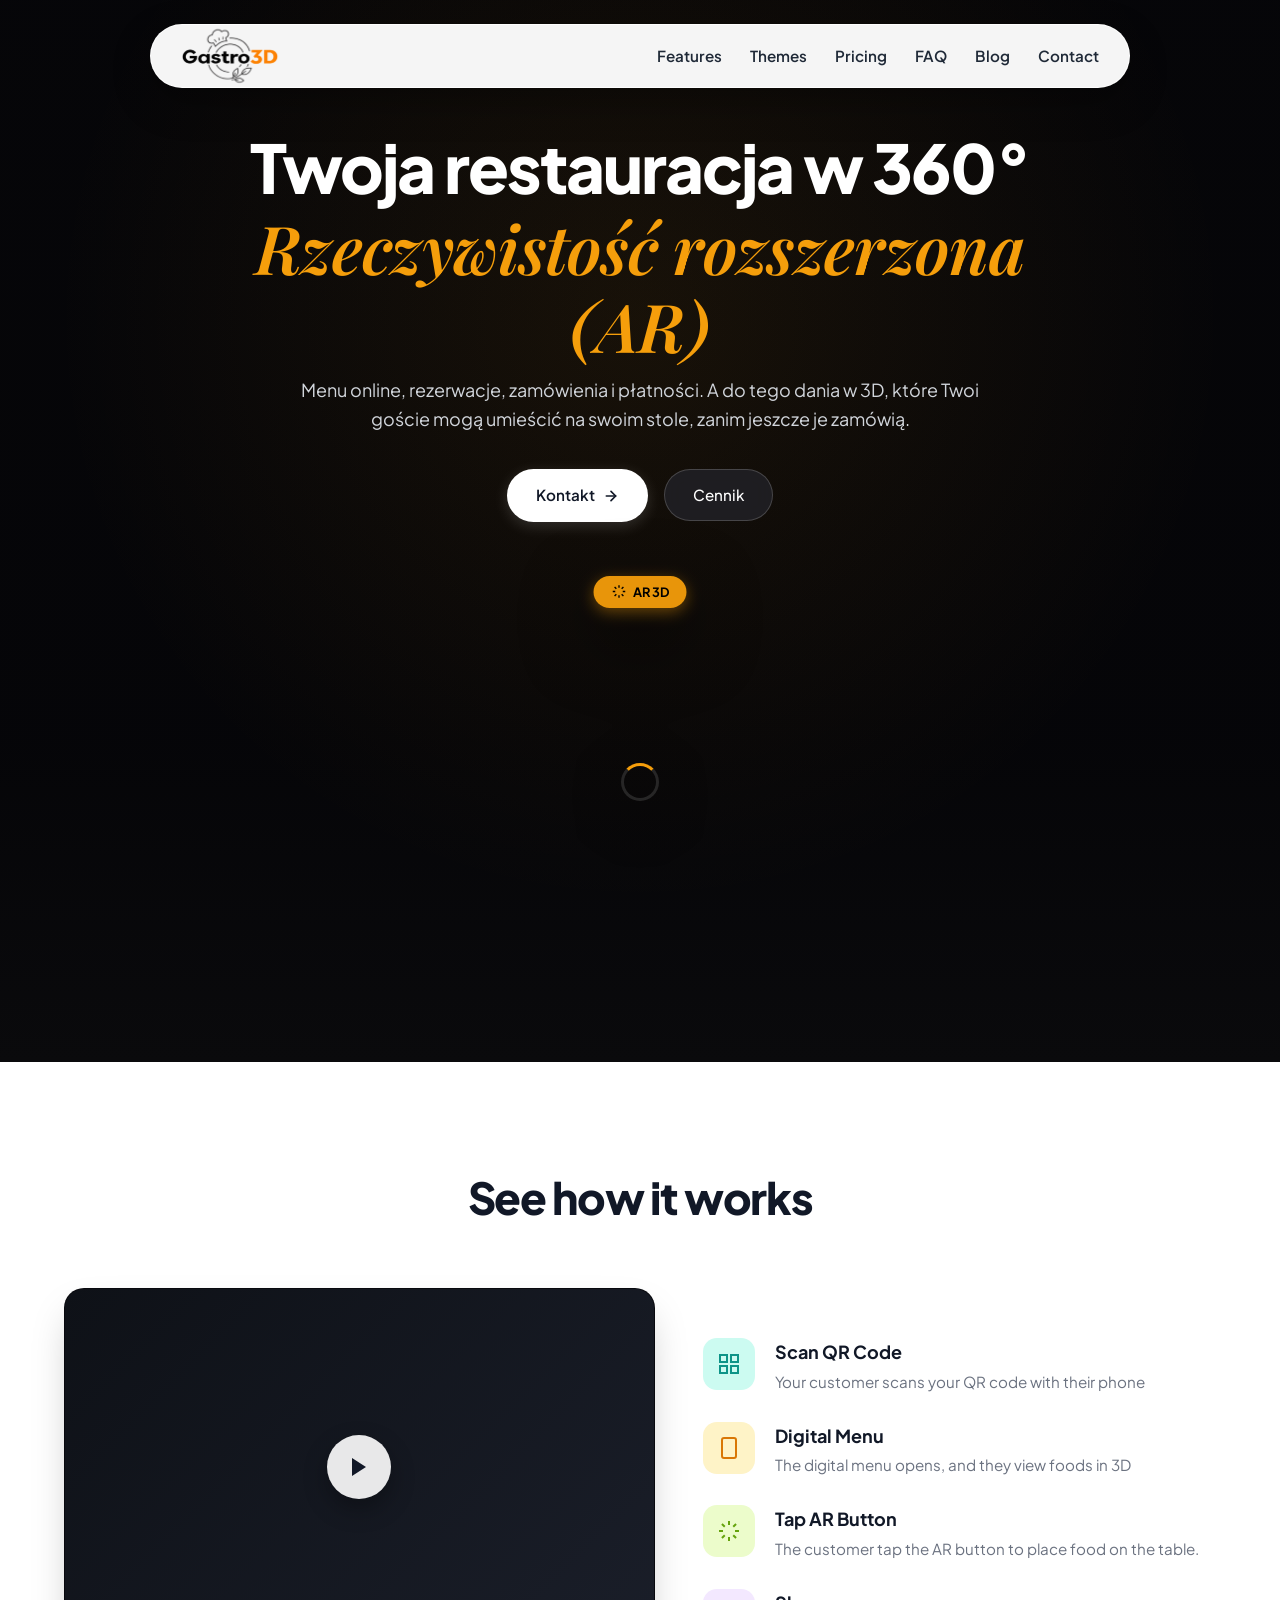
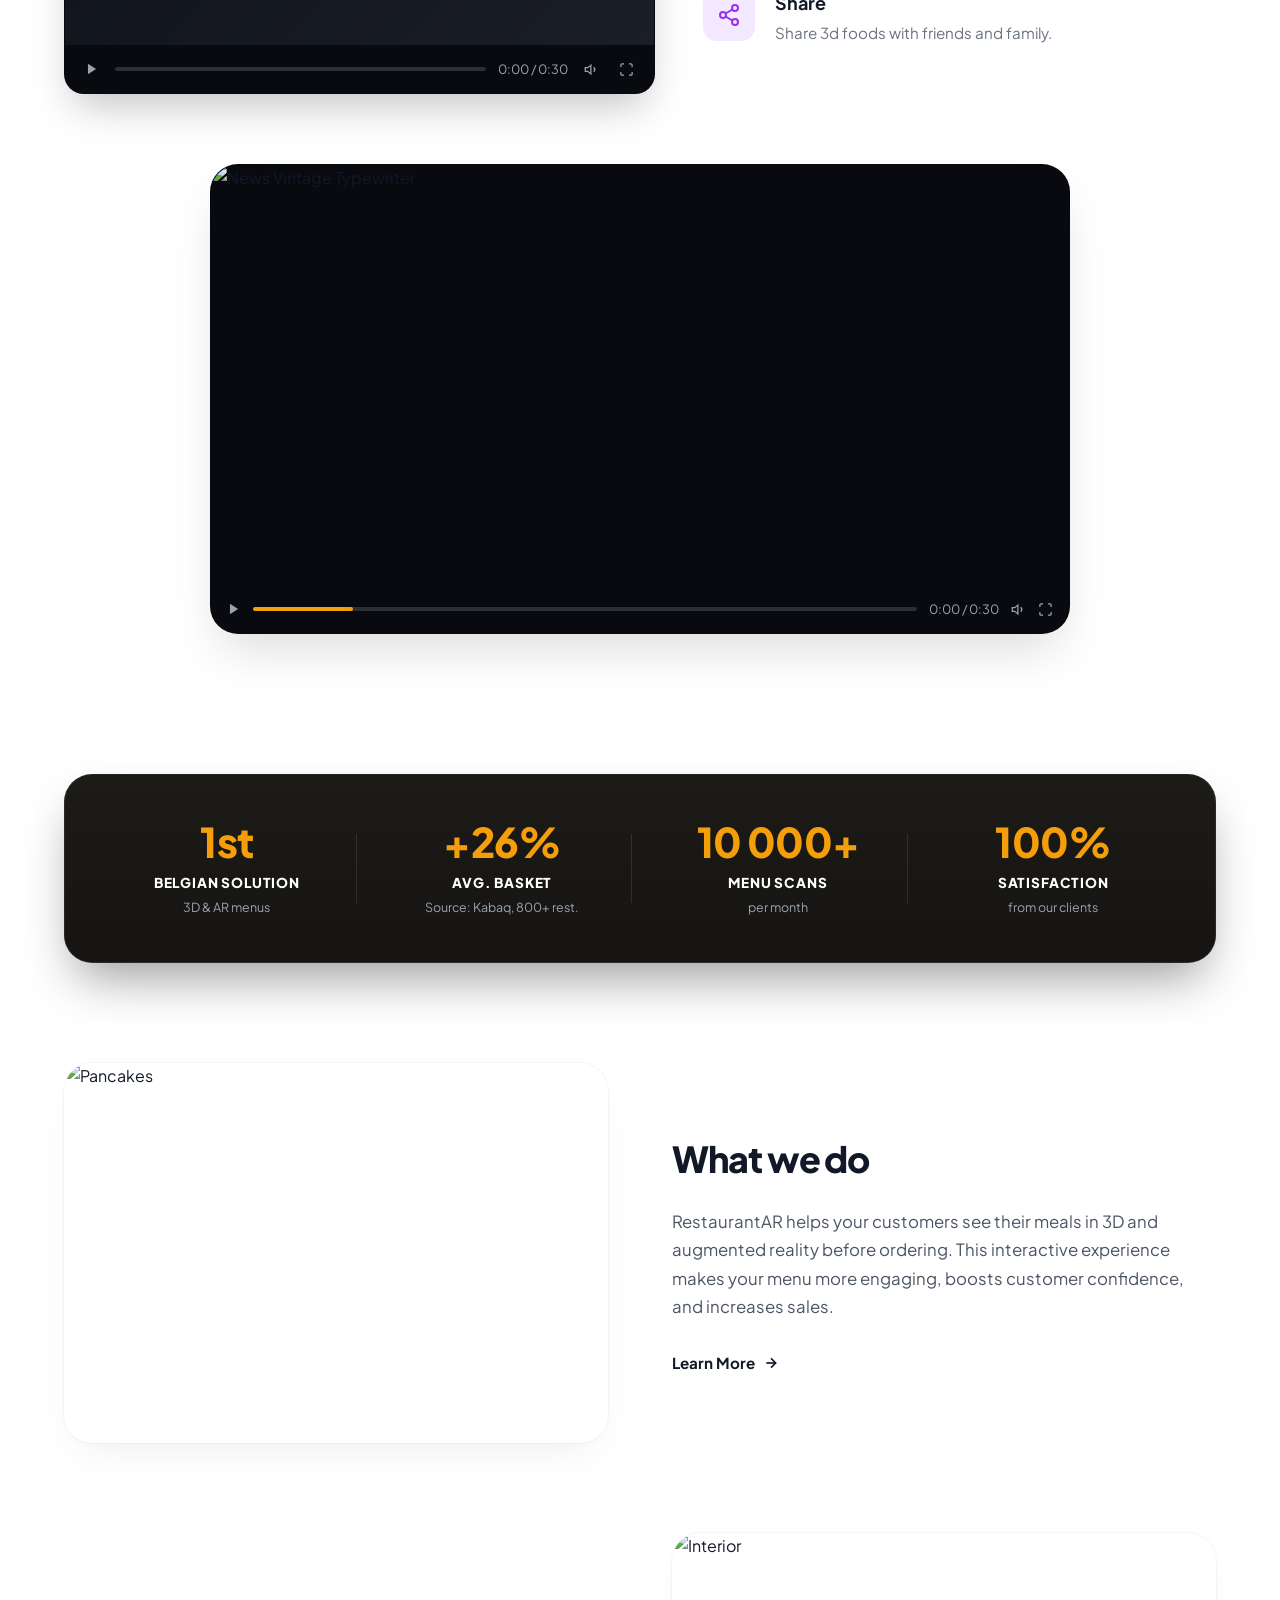
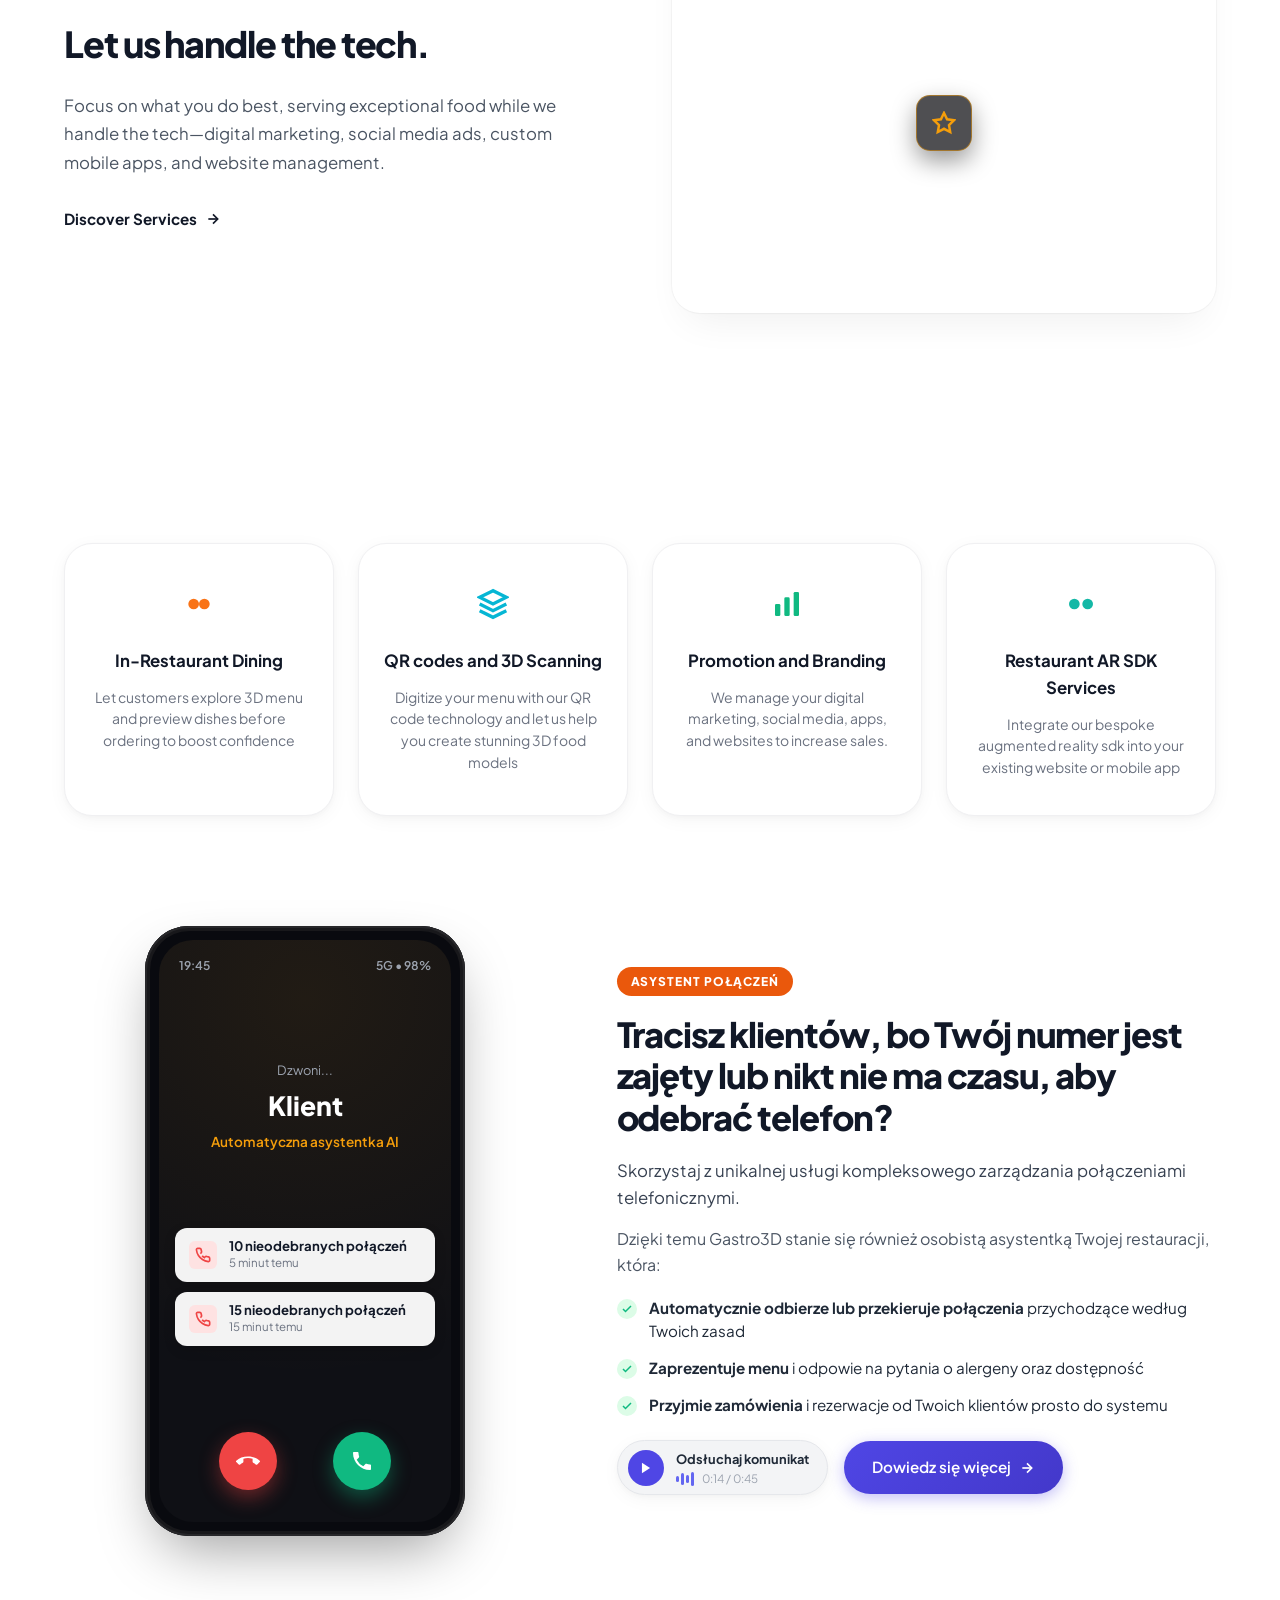
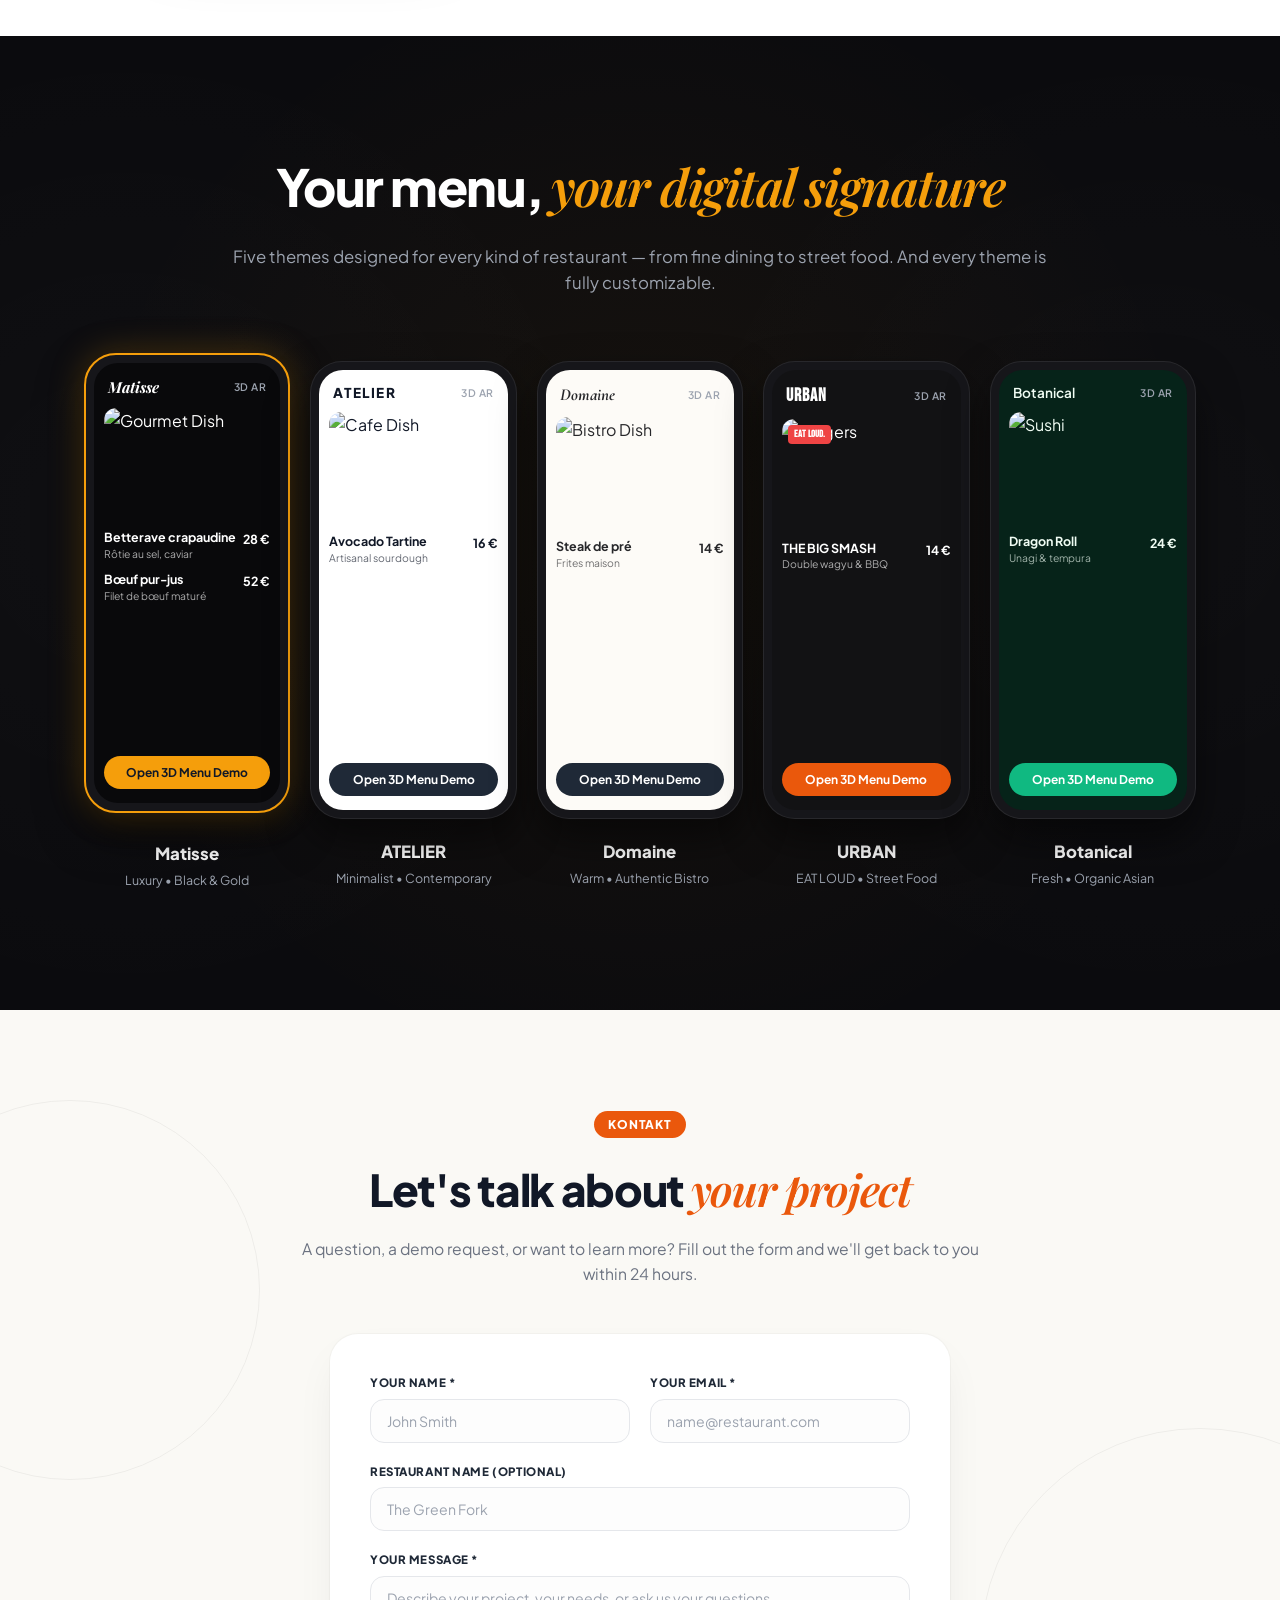
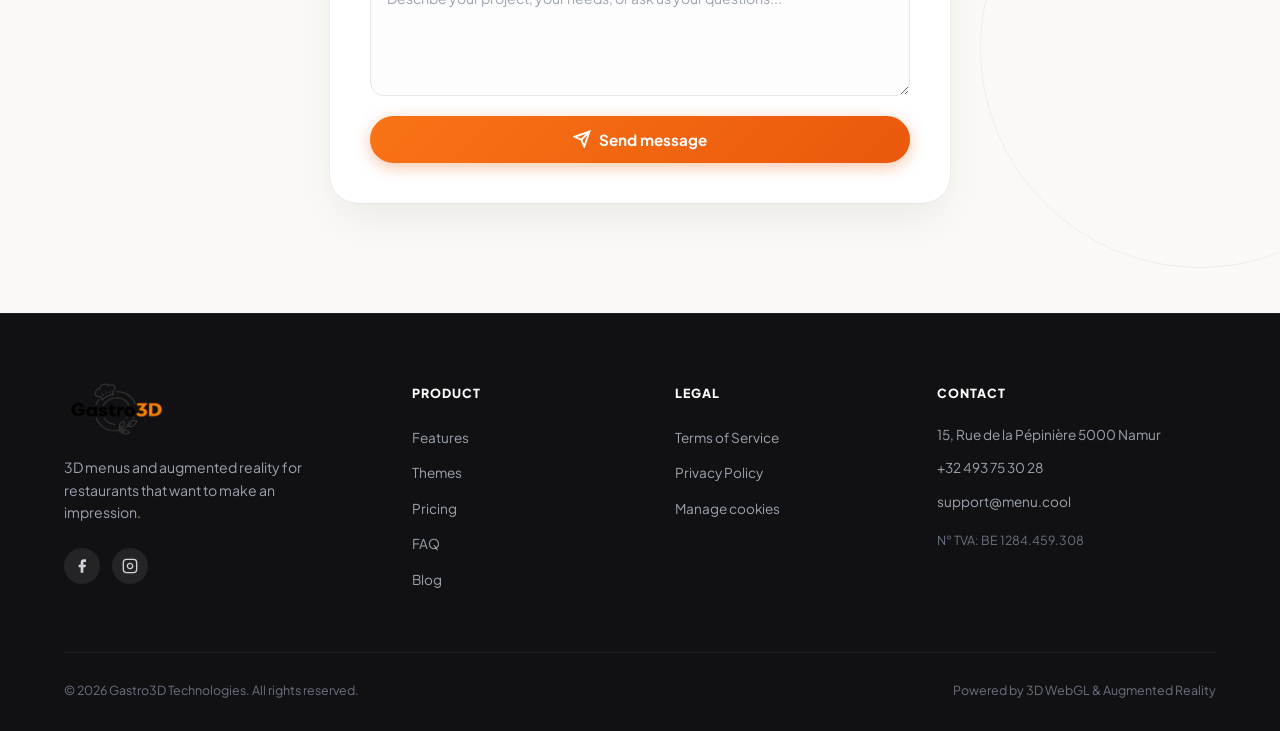
==== index.html @ 79fa85d3 "Update index.html" ====
<!DOCTYPE html>
<html lang="en">
<head>
  <meta charset="UTF-8" />
  <meta name="viewport" content="width=device-width, initial-scale=1.0" />
  <title>Menu3D — Twoja restauracja w 360° Rzeczywistość rozszerzona (AR)</title>
  <meta name="description" content="Online menu, reservations, orders and payments in 3D & Augmented reality for modern restaurants." />
  
  <!-- Google Fonts -->
  <link rel="preconnect" href="https://fonts.googleapis.com">
  <link rel="preconnect" href="https://fonts.gstatic.com" crossorigin>
  <link href="https://fonts.googleapis.com/css2?family=Plus+Jakarta+Sans:ital,wght@0,300;0,400;0,500;0,600;0,700;0,800;1,400;1,600&family=Playfair+Display:ital,wght@0,600;0,700;1,500;1,600;1,700&family=Bebas+Neue&family=Cormorant+Garamond:ital,wght@0,600;1,500;1,600&display=swap" rel="stylesheet">

  <!-- Google Model-Viewer for 3D .GLB & Augmented Reality -->
  <script type="module" src="https://ajax.googleapis.com/ajax/libs/model-viewer/4.0.0/model-viewer.min.js"></script>

  <style>
    /* ==========================================================================
       RESET & BASE STYLES
       ========================================================================== */
    *, *::before, *::after {
      box-sizing: border-box;
      margin: 0;
      padding: 0;
    }

    :root {
      --bg-dark: #0a0a0c;
      --bg-dark-card: #151518;
      --bg-dark-card-hover: #1e1e24;
      --accent-orange: #f59e0b;
      --accent-orange-bright: #ff9800;
      --accent-orange-dark: #d97706;
      --accent-gold: #eab308;
      --text-white: #ffffff;
      --text-muted: #9ca3af;
      --text-dark: #111827;
      --text-body: #4b5563;
      --font-main: 'Plus Jakarta Sans', -apple-system, BlinkMacSystemFont, 'Segoe UI', Roboto, sans-serif;
      --font-serif: 'Playfair Display', Georgia, serif;
      --radius-sm: 8px;
      --radius-md: 14px;
      --radius-lg: 20px;
      --radius-xl: 28px;
      --radius-pill: 9999px;
      --shadow-subtle: 0 4px 20px -2px rgba(0, 0, 0, 0.05), 0 2px 6px -1px rgba(0, 0, 0, 0.03);
      --shadow-card: 0 20px 40px -15px rgba(0, 0, 0, 0.07), 0 0 1px 1px rgba(0, 0, 0, 0.04);
      --shadow-gold: 0 0 35px -5px rgba(234, 179, 8, 0.35);
    }

    html {
      scroll-behavior: smooth;
      font-size: 16px;
      background-color: #ffffff;
    }

    body {
      font-family: var(--font-main);
      color: var(--text-dark);
      line-height: 1.6;
      overflow-x: hidden;
      -webkit-font-smoothing: antialiased;
      -moz-osx-font-smoothing: grayscale;
    }

    img, video {
      max-width: 100%;
      height: auto;
      display: block;
    }

    a {
      text-decoration: none;
      color: inherit;
      transition: all 0.2s ease;
    }

    button, input, textarea {
      font-family: inherit;
    }

    .container {
      width: 100%;
      max-width: 1200px;
      margin-left: auto;
      margin-right: auto;
      padding-left: 24px;
      padding-right: 24px;
    }

    /* ==========================================================================
       SECTION 1: HERO & NAVIGATION
       ========================================================================== */
    .hero-wrapper {
      position: relative;
      min-height: 100vh;
      background-color: #070709;
      background-image: 
        radial-gradient(circle at 50% 30%, rgba(245, 158, 11, 0.08) 0%, transparent 60%),
        linear-gradient(to bottom, rgba(5, 5, 8, 0.65) 0%, rgba(5, 5, 8, 0.85) 70%, #0a0a0c 100%),
        url('https://images.unsplash.com/photo-1517248135467-4c7edcad34c4?auto=format&fit=crop&w=2000&q=80');
      background-size: cover;
      background-position: center center;
      background-repeat: no-repeat;
      display: flex;
      flex-direction: column;
      align-items: center;
      padding-top: 24px;
      padding-bottom: 60px;
      overflow: hidden;
    }

    /* Floating Navbar Pill */
    .header-nav {
      position: relative;
      z-index: 50;
      width: 92%;
      max-width: 980px;
      min-height: 60px;
      background: rgba(255, 255, 255, 0.96);
      backdrop-filter: blur(16px);
      -webkit-backdrop-filter: blur(16px);
      border: 1px solid rgba(255, 255, 255, 0.95);
      border-radius: var(--radius-pill);
      padding: 6px 30px 6px 24px;
      display: flex;
      align-items: center;
      justify-content: space-between;
      box-shadow: 0 14px 38px rgba(0, 0, 0, 0.3), 0 2px 8px rgba(0, 0, 0, 0.08);
    }

    .brand-logo {
      display: flex;
      align-items: center;
      text-decoration: none;
    }

    /* IDEALNIE DOPASOWANE LOGO GASTRO3D */
    .brand-logo-img {
      height: 50px;
      width: auto;
      max-width: 210px;
      object-fit: contain;
      display: block;
      transform: scale(1.1);
      transform-origin: center left;
    }

    .nav-links {
      display: flex;
      align-items: center;
      gap: 28px;
      list-style: none;
    }

    .nav-links a {
      color: #1f2937;
      font-size: 0.95rem;
      font-weight: 600;
      transition: all 0.2s ease;
    }

    .nav-links a:hover {
      color: #ea580c;
    }

    /* Przycisk Hamburger na telefon */
    .mobile-menu-btn {
      display: none;
      background: none;
      border: none;
      color: #111827;
      cursor: pointer;
      padding: 6px;
      border-radius: 8px;
    }

    /* Rozwijane menu mobilne */
    .mobile-dropdown-menu {
      display: none;
      position: absolute;
      top: 90px;
      left: 50%;
      transform: translateX(-50%);
      width: 92%;
      max-width: 420px;
      background: rgba(255, 255, 255, 0.98);
      backdrop-filter: blur(20px);
      border-radius: var(--radius-xl);
      padding: 16px;
      box-shadow: 0 20px 45px rgba(0, 0, 0, 0.35);
      border: 1px solid rgba(0, 0, 0, 0.06);
      z-index: 100;
      flex-direction: column;
      gap: 6px;
    }

    .mobile-dropdown-menu.open {
      display: flex;
    }

    .mobile-dropdown-menu a {
      padding: 12px 18px;
      font-size: 1rem;
      font-weight: 700;
      color: #1f2937;
      border-radius: var(--radius-md);
      transition: all 0.2s;
    }

    .mobile-dropdown-menu a:hover {
      background: #fef3c7;
      color: #d97706;
    }

    /* ZAWSZE WIDOCZNY POZIOMY PASEK ZAKŁADEK NA TELEFONIE */
    .mobile-nav-chips {
      display: none;
      width: 94%;
      max-width: 980px;
      margin-top: 10px;
      overflow-x: auto;
      white-space: nowrap;
      gap: 8px;
      padding: 4px 6px;
      scrollbar-width: none;
      -webkit-overflow-scrolling: touch;
      z-index: 45;
    }

    .mobile-nav-chips::-webkit-scrollbar {
      display: none;
    }

    .mobile-nav-chip {
      display: inline-block;
      background: rgba(255, 255, 255, 0.94);
      color: #1f2937;
      font-size: 0.82rem;
      font-weight: 700;
      padding: 7px 16px;
      border-radius: var(--radius-pill);
      border: 1px solid rgba(255, 255, 255, 0.8);
      box-shadow: 0 4px 12px rgba(0, 0, 0, 0.18);
      text-decoration: none;
      backdrop-filter: blur(10px);
      transition: all 0.2s ease;
    }

    .mobile-nav-chip:active, .mobile-nav-chip:hover {
      background: #f59e0b;
      color: #000000;
    }

    /* Hero Content */
    .hero-content {
      position: relative;
      z-index: 10;
      text-align: center;
      max-width: 860px;
      margin-top: 40px;
      padding: 0 20px;
    }

    .hero-title {
      font-size: clamp(2.3rem, 5.5vw, 4.2rem);
      font-weight: 800;
      color: #ffffff;
      line-height: 1.15;
      letter-spacing: -0.03em;
      margin-bottom: 12px;
    }

    .hero-title .serif-highlight {
      display: block;
      font-family: var(--font-serif);
      font-style: italic;
      font-weight: 600;
      color: #f59e0b;
      letter-spacing: -0.01em;
      margin-top: 4px;
    }

    .hero-description {
      font-size: clamp(1rem, 1.8vw, 1.125rem);
      color: #d1d5db;
      max-width: 680px;
      margin: 0 auto 36px auto;
      line-height: 1.6;
      font-weight: 400;
    }

    .hero-buttons {
      display: flex;
      align-items: center;
      justify-content: center;
      gap: 16px;
      flex-wrap: wrap;
      margin-bottom: 40px;
    }

    .btn-pill-light {
      background: #ffffff;
      color: #111827;
      font-weight: 600;
      font-size: 0.95rem;
      padding: 13px 28px;
      border-radius: var(--radius-pill);
      display: inline-flex;
      align-items: center;
      gap: 8px;
      box-shadow: 0 4px 15px rgba(255, 255, 255, 0.15);
      border: 1px solid transparent;
      transition: all 0.25s ease;
      cursor: pointer;
    }

    .btn-pill-light:hover {
      transform: translateY(-2px);
      box-shadow: 0 8px 25px rgba(255, 255, 255, 0.25);
      background: #f9fafb;
    }

    .btn-pill-dark {
      background: rgba(35, 35, 42, 0.75);
      color: #ffffff;
      font-weight: 500;
      font-size: 0.95rem;
      padding: 13px 28px;
      border-radius: var(--radius-pill);
      border: 1px solid rgba(255, 255, 255, 0.18);
      backdrop-filter: blur(10px);
      transition: all 0.25s ease;
      cursor: pointer;
    }

    .btn-pill-dark:hover {
      background: rgba(55, 55, 65, 0.9);
      border-color: rgba(255, 255, 255, 0.35);
      transform: translateY(-2px);
    }

    /* 3D GLB Food Platter Model */
    .hero-3d-showcase {
      position: relative;
      width: 100%;
      max-width: 680px;
      margin: 10px auto 0 auto;
      display: flex;
      flex-direction: column;
      justify-content: center;
      align-items: center;
      z-index: 20;
    }

    .model-viewer-wrapper {
      position: relative;
      width: 100%;
      height: 440px;
      max-width: 580px;
      display: flex;
      align-items: center;
      justify-content: center;
    }

    model-viewer {
      width: 100%;
      height: 100%;
      background-color: transparent;
      --poster-color: transparent;
      outline: none;
      filter: drop-shadow(0 25px 35px rgba(0, 0, 0, 0.75));
      cursor: grab;
    }

    model-viewer:active {
      cursor: grabbing;
    }

    .btn-ar-launch {
      position: absolute;
      top: 14px;
      left: 50%;
      transform: translateX(-50%);
      background: rgba(245, 158, 11, 0.95);
      color: #000000;
      border: none;
      border-radius: var(--radius-pill);
      padding: 8px 18px;
      font-size: 0.8rem;
      font-weight: 700;
      display: flex;
      align-items: center;
      gap: 6px;
      cursor: pointer;
      box-shadow: 0 4px 15px rgba(245, 158, 11, 0.4);
      transition: all 0.2s ease;
      z-index: 10;
    }

    .btn-ar-launch:hover {
      background: #f59e0b;
      transform: translateX(-50%) scale(1.05);
    }

    .model-loading-placeholder {
      display: flex;
      flex-direction: column;
      align-items: center;
      justify-content: center;
      width: 100%;
      height: 100%;
      background: transparent;
    }

    .model-spinner {
      width: 38px;
      height: 38px;
      border: 3px solid rgba(255, 255, 255, 0.12);
      border-top-color: #f59e0b;
      border-radius: 50%;
      animation: spin 0.8s linear infinite;
    }

    @keyframes spin {
      to { transform: rotate(360deg); }
    }

    /* ==========================================================================
       SECTION 2: SEE HOW IT WORKS
       ========================================================================== */
    .section-works {
      padding: 100px 0 80px 0;
      background-color: #ffffff;
    }

    .works-header {
      text-align: center;
      margin-bottom: 56px;
    }

    .works-header h2 {
      font-size: clamp(2rem, 3.5vw, 2.75rem);
      font-weight: 800;
      color: #111827;
      letter-spacing: -0.03em;
    }

    .works-grid {
      display: grid;
      grid-template-columns: 1.15fr 1fr;
      gap: 48px;
      align-items: center;
      margin-bottom: 70px;
    }

    /* Video Player Box */
    .video-player-card {
      background: #090a0f;
      border-radius: var(--radius-lg);
      overflow: hidden;
      box-shadow: 0 20px 40px -10px rgba(0, 0, 0, 0.25);
      position: relative;
      aspect-ratio: 16 / 11;
      display: flex;
      flex-direction: column;
      justify-content: space-between;
      border: 1px solid rgba(0,0,0,0.06);
    }

    .video-preview-inner {
      flex: 1;
      position: relative;
      display: flex;
      align-items: center;
      justify-content: center;
      background: linear-gradient(135deg, #0e1117 0%, #1a1e29 100%);
      overflow: hidden;
      cursor: pointer;
    }

    .video-mock-visual {
      width: 100%;
      height: 100%;
      object-fit: cover;
    }

    .video-play-btn {
      position: absolute;
      width: 64px;
      height: 64px;
      background: rgba(255, 255, 255, 0.9);
      border-radius: 50%;
      display: flex;
      align-items: center;
      justify-content: center;
      color: #111827;
      box-shadow: 0 10px 25px rgba(0,0,0,0.3);
      cursor: pointer;
      transition: all 0.25s ease;
      z-index: 5;
    }

    .video-play-btn:hover {
      transform: scale(1.1);
      background: #ffffff;
    }

    .video-controls-bar {
      height: 48px;
      background: #090a0f;
      padding: 0 16px;
      display: flex;
      align-items: center;
      gap: 12px;
      color: #9ca3af;
      font-size: 0.8rem;
    }

    .ctrl-icon-btn {
      background: none;
      border: none;
      color: #9ca3af;
      cursor: pointer;
      display: flex;
      align-items: center;
      justify-content: center;
      padding: 4px;
      transition: color 0.2s ease;
    }

    .ctrl-icon-btn:hover {
      color: #ffffff;
    }

    .video-controls-bar .progress-track {
      flex: 1;
      height: 4px;
      background: rgba(255, 255, 255, 0.15);
      border-radius: 2px;
      position: relative;
      cursor: pointer;
    }

    .video-controls-bar .progress-filled {
      width: 0%;
      height: 100%;
      background: #f59e0b;
      border-radius: 2px;
      transition: width 0.1s linear;
    }

    /* Steps List */
    .steps-list {
      display: flex;
      flex-direction: column;
      gap: 28px;
    }

    .step-item {
      display: flex;
      align-items: flex-start;
      gap: 20px;
    }

    .step-icon-badge {
      width: 52px;
      height: 52px;
      border-radius: 14px;
      display: flex;
      align-items: center;
      justify-content: center;
      flex-shrink: 0;
    }

    .badge-teal { background-color: #dcfce7; color: #059669; }
    .badge-cyan { background-color: #ccfbf1; color: #0d9488; }
    .badge-amber { background-color: #fef3c7; color: #d97706; }
    .badge-lime { background-color: #ecfccb; color: #65a30d; }
    .badge-purple { background-color: #f3e8ff; color: #9333ea; }

    .step-info h3 {
      font-size: 1.125rem;
      font-weight: 700;
      color: #111827;
      margin-bottom: 4px;
    }

    .step-info p {
      font-size: 0.95rem;
      color: #6b7280;
      line-height: 1.5;
    }

    /* Big Typewriter News Video */
    .wide-video-banner {
      width: 100%;
      max-width: 860px;
      margin: 0 auto;
      border-radius: var(--radius-xl);
      overflow: hidden;
      box-shadow: 0 25px 50px -12px rgba(0, 0, 0, 0.15);
      background: #090a0f;
      border: 1px solid rgba(0,0,0,0.08);
    }

    .wide-video-img {
      width: 100%;
      height: 420px;
      object-fit: cover;
      display: block;
    }

    /* ==========================================================================
       SECTION 3: STATS & DUAL FEATURE SHOWCASE
       ========================================================================== */
    .section-features-dual {
      padding: 60px 0 100px 0;
      background-color: #ffffff;
    }

    .stats-card-dark {
      background: #191816;
      background-image: linear-gradient(180deg, #1c1b18 0%, #151412 100%);
      border-radius: var(--radius-xl);
      padding: 44px 32px;
      display: grid;
      grid-template-columns: repeat(4, 1fr);
      gap: 16px;
      text-align: center;
      margin-bottom: 100px;
      box-shadow: 0 25px 50px -12px rgba(0, 0, 0, 0.4);
      border: 1px solid rgba(255, 255, 255, 0.07);
      position: relative;
    }

    .stat-col {
      padding: 0 16px;
      position: relative;
    }

    .stat-col:not(:last-child)::after {
      content: '';
      position: absolute;
      right: 0;
      top: 15%;
      height: 70%;
      width: 1px;
      background: rgba(255, 255, 255, 0.1);
    }

    .stat-number {
      font-size: clamp(2rem, 3.2vw, 2.75rem);
      font-weight: 800;
      color: #f59e0b;
      line-height: 1.1;
      margin-bottom: 8px;
      letter-spacing: -0.02em;
    }

    .stat-label {
      font-size: 0.85rem;
      font-weight: 800;
      color: #ffffff;
      text-transform: uppercase;
      letter-spacing: 0.06em;
      margin-bottom: 4px;
    }

    .stat-sub {
      font-size: 0.78rem;
      color: #9ca3af;
    }

    .feature-row {
      display: grid;
      grid-template-columns: 1fr 1fr;
      gap: 64px;
      align-items: center;
      margin-bottom: 90px;
    }

    .feature-media {
      position: relative;
      border-radius: var(--radius-xl);
      overflow: hidden;
      box-shadow: var(--shadow-card);
    }

    .feature-media img {
      width: 100%;
      height: 380px;
      object-fit: cover;
      transition: transform 0.4s ease;
    }

    .feature-media:hover img {
      transform: scale(1.03);
    }

    .golden-sparkle-overlay {
      position: absolute;
      top: 50%;
      left: 50%;
      transform: translate(-50%, -50%);
      width: 56px;
      height: 56px;
      background: rgba(20, 20, 24, 0.75);
      backdrop-filter: blur(10px);
      border: 1px solid rgba(245, 158, 11, 0.5);
      border-radius: 14px;
      display: flex;
      align-items: center;
      justify-content: center;
      color: #f59e0b;
      box-shadow: 0 10px 25px rgba(0,0,0,0.4);
    }

    .feature-text h3 {
      font-size: clamp(1.85rem, 2.8vw, 2.4rem);
      font-weight: 800;
      color: #111827;
      letter-spacing: -0.03em;
      margin-bottom: 20px;
    }

    .feature-text p {
      font-size: 1.05rem;
      color: #4b5563;
      line-height: 1.7;
      margin-bottom: 28px;
    }

    .feature-link {
      display: inline-flex;
      align-items: center;
      gap: 8px;
      font-weight: 700;
      font-size: 0.95rem;
      color: #111827;
      transition: all 0.2s ease;
    }

    .feature-link:hover {
      color: #f59e0b;
      transform: translateX(4px);
    }

    /* ==========================================================================
       SECTION 4: 4 CARDS & AI CALL ASSISTANT
       ========================================================================== */
    .section-cards-and-assistant {
      padding: 40px 0 100px 0;
      background-color: #ffffff;
    }

    .services-cards-grid {
      display: grid;
      grid-template-columns: repeat(4, 1fr);
      gap: 24px;
      margin-bottom: 110px;
    }

    .service-card {
      background: #ffffff;
      border: 1px solid #f0f0f2;
      border-radius: var(--radius-xl);
      padding: 36px 24px;
      text-align: center;
      box-shadow: var(--shadow-subtle);
      transition: all 0.3s ease;
      display: flex;
      flex-direction: column;
      align-items: center;
    }

    .service-card:hover {
      transform: translateY(-6px);
      box-shadow: var(--shadow-card);
      border-color: #e5e7eb;
    }

    .service-icon-wrapper {
      width: 48px;
      height: 48px;
      margin-bottom: 20px;
      display: flex;
      align-items: center;
      justify-content: center;
    }

    .service-card h4 {
      font-size: 1.05rem;
      font-weight: 700;
      color: #111827;
      margin-bottom: 12px;
    }

    .service-card p {
      font-size: 0.875rem;
      color: #6b7280;
      line-height: 1.55;
    }

    /* AI Phone Mockup */
    .assistant-section {
      display: grid;
      grid-template-columns: 0.95fr 1.2fr;
      gap: 60px;
      align-items: center;
    }

    .phone-mockup-wrapper {
      display: flex;
      justify-content: center;
    }

    .phone-mockup {
      width: 320px;
      height: 610px;
      background: #090a0f;
      border-radius: 44px;
      padding: 14px;
      box-shadow: 0 25px 60px -15px rgba(0, 0, 0, 0.4), inset 0 0 0 2px #27272a, inset 0 0 0 5px #18181b;
      position: relative;
      display: flex;
      flex-direction: column;
    }

    .phone-screen {
      background: #0f1015;
      background-image: radial-gradient(circle at 50% 10%, rgba(245, 158, 11, 0.08) 0%, transparent 70%);
      width: 100%;
      height: 100%;
      border-radius: 34px;
      padding: 16px;
      display: flex;
      flex-direction: column;
      justify-content: space-between;
      color: #ffffff;
      position: relative;
      overflow: hidden;
    }

    .phone-notch-bar {
      display: flex;
      justify-content: space-between;
      align-items: center;
      font-size: 0.75rem;
      font-weight: 600;
      color: #9ca3af;
      padding: 0 4px;
      margin-bottom: 24px;
    }

    .phone-caller-info {
      text-align: center;
      margin-top: 10px;
    }

    .phone-caller-info .call-status {
      font-size: 0.8rem;
      color: #9ca3af;
      margin-bottom: 4px;
    }

    .phone-caller-info .caller-name {
      font-size: 1.65rem;
      font-weight: 800;
      color: #ffffff;
      margin-bottom: 4px;
    }

    .phone-caller-info .caller-subtitle {
      font-size: 0.85rem;
      font-weight: 600;
      color: #f59e0b;
    }

    .phone-notifications {
      display: flex;
      flex-direction: column;
      gap: 10px;
      margin: 24px 0;
    }

    .missed-call-card {
      background: rgba(255, 255, 255, 0.95);
      border-radius: 12px;
      padding: 10px 14px;
      display: flex;
      align-items: center;
      gap: 12px;
      color: #111827;
      box-shadow: 0 4px 12px rgba(0, 0, 0, 0.15);
    }

    .missed-call-icon {
      width: 28px;
      height: 28px;
      background: #fee2e2;
      color: #ef4444;
      border-radius: 6px;
      display: flex;
      align-items: center;
      justify-content: center;
      flex-shrink: 0;
    }

    .missed-call-text .count {
      font-size: 0.825rem;
      font-weight: 700;
      color: #111827;
      line-height: 1.2;
    }

    .missed-call-text .time {
      font-size: 0.72rem;
      color: #6b7280;
    }

    .phone-action-buttons {
      display: flex;
      justify-content: space-around;
      align-items: center;
      padding: 10px 16px 16px 16px;
    }

    .btn-call-decline {
      width: 58px;
      height: 58px;
      background: #ef4444;
      border-radius: 50%;
      display: flex;
      align-items: center;
      justify-content: center;
      color: #ffffff;
      box-shadow: 0 8px 20px rgba(239, 68, 68, 0.4);
    }

    .btn-call-accept {
      width: 58px;
      height: 58px;
      background: #10b981;
      border-radius: 50%;
      display: flex;
      align-items: center;
      justify-content: center;
      color: #ffffff;
      box-shadow: 0 8px 20px rgba(16, 185, 129, 0.4);
    }

    /* Assistant Right Content */
    .assistant-details {
      padding-left: 10px;
    }

    .pill-badge-orange {
      display: inline-block;
      background: #ea580c;
      color: #ffffff;
      font-size: 0.75rem;
      font-weight: 800;
      letter-spacing: 0.08em;
      text-transform: uppercase;
      padding: 5px 14px;
      border-radius: var(--radius-pill);
      margin-bottom: 18px;
    }

    .assistant-heading {
      font-size: clamp(1.8rem, 2.7vw, 2.35rem);
      font-weight: 800;
      color: #111827;
      line-height: 1.2;
      letter-spacing: -0.03em;
      margin-bottom: 20px;
    }

    .assistant-lead {
      font-size: 1.05rem;
      color: #374151;
      margin-bottom: 14px;
      line-height: 1.6;
    }

    .assistant-sublead {
      font-size: 1rem;
      color: #4b5563;
      margin-bottom: 20px;
    }

    .assistant-checklist {
      list-style: none;
      display: flex;
      flex-direction: column;
      gap: 14px;
      margin-bottom: 24px;
    }

    .assistant-checklist li {
      display: flex;
      align-items: flex-start;
      gap: 12px;
      font-size: 0.95rem;
      color: #1f2937;
      line-height: 1.5;
    }

    .assistant-checklist .check-icon {
      width: 20px;
      height: 20px;
      background: #dcfce7;
      color: #10b981;
      border-radius: 50%;
      display: flex;
      align-items: center;
      justify-content: center;
      flex-shrink: 0;
      margin-top: 2px;
    }

    .assistant-italic-note {
      font-style: italic;
      font-size: 0.88rem;
      color: #6b7280;
      margin-bottom: 28px;
      line-height: 1.6;
    }

    .assistant-actions {
      display: flex;
      align-items: center;
      gap: 16px;
      flex-wrap: wrap;
    }

    .audio-player-pill {
      background: #f3f4f6;
      border: 1px solid #e5e7eb;
      border-radius: var(--radius-pill);
      padding: 8px 18px 8px 10px;
      display: flex;
      align-items: center;
      gap: 12px;
      box-shadow: var(--shadow-subtle);
    }

    .audio-play-icon {
      width: 36px;
      height: 36px;
      background: #4f46e5;
      color: #ffffff;
      border-radius: 50%;
      display: flex;
      align-items: center;
      justify-content: center;
      cursor: pointer;
    }

    .audio-player-text {
      display: flex;
      flex-direction: column;
    }

    .audio-player-text .label {
      font-size: 0.8rem;
      font-weight: 700;
      color: #1f2937;
    }

    .waveform-visual {
      display: flex;
      align-items: center;
      gap: 2px;
      height: 14px;
      margin-top: 2px;
    }

    .wave-bar {
      width: 3px;
      background: #6366f1;
      border-radius: 2px;
    }

    .wave-time {
      font-size: 0.72rem;
      color: #9ca3af;
      margin-left: 6px;
    }

    .btn-blue-pill {
      background: #4f46e5;
      background-image: linear-gradient(135deg, #4f46e5 0%, #4338ca 100%);
      color: #ffffff;
      font-size: 0.95rem;
      font-weight: 600;
      padding: 14px 28px;
      border-radius: var(--radius-pill);
      display: inline-flex;
      align-items: center;
      gap: 8px;
      box-shadow: 0 4px 15px rgba(79, 70, 229, 0.35);
      transition: all 0.25s ease;
      cursor: pointer;
      border: none;
    }

    .btn-blue-pill:hover {
      background: #4338ca;
      transform: translateY(-2px);
      box-shadow: 0 8px 25px rgba(79, 70, 229, 0.45);
    }

    /* ==========================================================================
       SECTION 5: THEMES SHOWCASE
       ========================================================================== */
    .section-themes {
      background-color: #0b0b0e;
      background-image: 
        radial-gradient(circle at 50% 50%, rgba(245, 158, 11, 0.05) 0%, transparent 70%),
        radial-gradient(circle at 10% 50%, rgba(255, 255, 255, 0.02) 0%, transparent 40%),
        radial-gradient(circle at 90% 50%, rgba(255, 255, 255, 0.02) 0%, transparent 40%);
      padding: 110px 0 120px 0;
      color: #ffffff;
      position: relative;
      overflow: hidden;
    }

    .themes-header {
      text-align: center;
      max-width: 860px;
      margin: 0 auto 64px auto;
      padding: 0 20px;
    }

    .themes-header h2 {
      font-size: clamp(2.2rem, 4vw, 3.4rem);
      font-weight: 800;
      color: #ffffff;
      letter-spacing: -0.03em;
      margin-bottom: 16px;
    }

    .themes-header h2 .serif-gold {
      font-family: var(--font-serif);
      font-style: italic;
      color: #f59e0b;
      font-weight: 600;
    }

    .themes-header p {
      font-size: 1.05rem;
      color: #9ca3af;
      line-height: 1.6;
    }

    .themes-gallery-grid {
      display: grid;
      grid-template-columns: repeat(5, 1fr);
      gap: 20px;
      max-width: 1320px;
      margin: 0 auto;
      padding: 0 20px;
    }

    .theme-card-wrapper {
      display: flex;
      flex-direction: column;
      align-items: center;
    }

    .theme-phone-container {
      width: 100%;
      max-width: 240px;
      background: #16161a;
      border-radius: 32px;
      padding: 8px;
      border: 1px solid rgba(255, 255, 255, 0.08);
      box-shadow: 0 20px 40px rgba(0, 0, 0, 0.5);
      transition: all 0.35s ease;
      position: relative;
    }

    .theme-card-wrapper.active-theme .theme-phone-container {
      border: 2px solid #f59e0b;
      box-shadow: 0 0 35px rgba(245, 158, 11, 0.25), 0 20px 45px rgba(0, 0, 0, 0.6);
      transform: translateY(-8px);
    }

    .theme-screen {
      width: 100%;
      border-radius: 24px;
      overflow: hidden;
      display: flex;
      flex-direction: column;
      min-height: 440px;
      padding: 12px 10px 14px 10px;
      justify-content: space-between;
    }

    .screen-matisse { background: #09090b; color: #ffffff; }
    .screen-atelier { background: #ffffff; color: #111827; }
    .screen-domaine { background: #fdfbf7; color: #27272a; }
    .screen-urban { background: #121214; color: #ffffff; }
    .screen-botanical { background: #062319; color: #f0fdf4; }

    .theme-top-header {
      display: flex;
      justify-content: space-between;
      align-items: center;
      margin-bottom: 8px;
      padding: 0 4px;
    }

    .theme-brand-title {
      font-size: 0.95rem;
      font-weight: 700;
    }

    .theme-top-header .brand-matisse { font-family: var(--font-serif); font-style: italic; }
    .theme-top-header .brand-atelier { font-family: 'Plus Jakarta Sans', sans-serif; letter-spacing: 0.1em; font-weight: 800; font-size: 0.85rem; }
    .theme-top-header .brand-domaine { font-family: 'Cormorant Garamond', serif; font-style: italic; font-weight: 700; font-size: 1.05rem; }
    .theme-top-header .brand-urban { font-family: 'Bebas Neue', sans-serif; font-size: 1.1rem; letter-spacing: 0.05em; }
    .theme-top-header .brand-botanical { font-family: 'Plus Jakarta Sans', sans-serif; font-weight: 600; font-size: 0.85rem; }

    .tag-3d-ar {
      font-size: 0.65rem;
      font-weight: 600;
      color: #9ca3af;
      letter-spacing: 0.05em;
    }

    .theme-dish-img {
      width: 100%;
      height: 110px;
      border-radius: 12px;
      object-fit: cover;
      margin-bottom: 12px;
      position: relative;
    }

    .urban-badge {
      position: absolute;
      top: 6px;
      left: 6px;
      background: #ef4444;
      color: #ffffff;
      font-size: 0.6rem;
      font-weight: 800;
      padding: 2px 6px;
      border-radius: 4px;
      font-family: 'Bebas Neue', sans-serif;
    }

    .theme-menu-items {
      display: flex;
      flex-direction: column;
      gap: 10px;
      margin-bottom: 14px;
    }

    .theme-menu-item {
      display: flex;
      justify-content: space-between;
      align-items: flex-start;
      font-size: 0.78rem;
    }

    .item-left .item-name { font-weight: 700; line-height: 1.2; }
    .item-left .item-desc { font-size: 0.65rem; opacity: 0.65; margin-top: 1px; }
    .item-price { font-weight: 700; margin-left: 4px; white-space: nowrap; }

    .btn-theme-action {
      width: 100%;
      padding: 9px 8px;
      border-radius: var(--radius-pill);
      font-size: 0.75rem;
      font-weight: 700;
      display: flex;
      align-items: center;
      justify-content: center;
      gap: 6px;
      border: none;
      cursor: pointer;
      transition: opacity 0.2s ease;
    }

    .btn-theme-action:hover { opacity: 0.9; }

    .btn-action-gold { background: #f59e0b; color: #111827; }
    .btn-action-dark { background: #1f2937; color: #ffffff; }
    .btn-action-orange { background: #ea580c; color: #ffffff; }
    .btn-action-emerald { background: #10b981; color: #ffffff; }

    .theme-label-info {
      text-align: center;
      margin-top: 20px;
    }

    .theme-label-info .name {
      font-size: 1.05rem;
      font-weight: 800;
      color: #ffffff;
      margin-bottom: 4px;
    }

    .theme-label-info .desc {
      font-size: 0.78rem;
      color: #9ca3af;
      line-height: 1.4;
    }

    /* ==========================================================================
       SECTION 6: CONTACT FORM & FOOTER
       ========================================================================== */
    .section-contact {
      background-color: #faf9f5;
      padding: 100px 0 110px 0;
      position: relative;
      overflow: hidden;
    }

    .bg-circle-left {
      position: absolute;
      left: -120px;
      top: 10%;
      width: 380px;
      height: 380px;
      border-radius: 50%;
      border: 1.5px solid rgba(0, 0, 0, 0.05);
      pointer-events: none;
    }

    .bg-circle-right {
      position: absolute;
      right: -140px;
      bottom: 5%;
      width: 440px;
      height: 440px;
      border-radius: 50%;
      border: 1.5px solid rgba(0, 0, 0, 0.05);
      pointer-events: none;
    }

    .contact-header {
      text-align: center;
      max-width: 680px;
      margin: 0 auto 48px auto;
    }

    .pill-badge-kontakt {
      display: inline-block;
      background: #ea580c;
      color: #ffffff;
      font-size: 0.75rem;
      font-weight: 800;
      letter-spacing: 0.08em;
      text-transform: uppercase;
      padding: 4px 14px;
      border-radius: var(--radius-pill);
      margin-bottom: 16px;
    }

    .contact-header h2 {
      font-size: clamp(2rem, 3.5vw, 2.75rem);
      font-weight: 800;
      color: #111827;
      letter-spacing: -0.03em;
      margin-bottom: 12px;
    }

    .contact-header h2 .serif-orange {
      font-family: var(--font-serif);
      font-style: italic;
      color: #ea580c;
      font-weight: 600;
    }

    .contact-header p {
      font-size: 0.98rem;
      color: #6b7280;
      line-height: 1.6;
    }

    .contact-card-box {
      max-width: 620px;
      margin: 0 auto;
      background: #ffffff;
      border-radius: var(--radius-xl);
      padding: 40px;
      box-shadow: 0 20px 45px -10px rgba(0, 0, 0, 0.08), 0 0 1px 1px rgba(0,0,0,0.03);
      position: relative;
      z-index: 10;
    }

    .form-grid {
      display: grid;
      grid-template-columns: 1fr 1fr;
      gap: 20px;
      margin-bottom: 20px;
    }

    .form-group {
      display: flex;
      flex-direction: column;
      gap: 6px;
    }

    .form-group.full-width {
      grid-column: 1 / -1;
      margin-bottom: 20px;
    }

    .form-group label {
      font-size: 0.72rem;
      font-weight: 800;
      color: #1f2937;
      text-transform: uppercase;
      letter-spacing: 0.05em;
    }

    .form-input, .form-textarea {
      width: 100%;
      background: #fdfdfd;
      border: 1px solid #e5e7eb;
      border-radius: var(--radius-md);
      padding: 12px 16px;
      font-size: 0.925rem;
      color: #111827;
      transition: all 0.2s ease;
      outline: none;
    }

    .form-input:focus, .form-textarea:focus {
      border-color: #ea580c;
      box-shadow: 0 0 0 3px rgba(234, 88, 12, 0.12);
      background: #ffffff;
    }

    .form-input::placeholder, .form-textarea::placeholder {
      color: #9ca3af;
      font-size: 0.88rem;
    }

    .form-textarea {
      min-height: 120px;
      resize: vertical;
    }

    .btn-send-message {
      width: 100%;
      background: #ea580c;
      background-image: linear-gradient(135deg, #f97316 0%, #ea580c 100%);
      color: #ffffff;
      font-size: 0.95rem;
      font-weight: 700;
      padding: 14px 24px;
      border-radius: var(--radius-pill);
      border: none;
      display: flex;
      align-items: center;
      justify-content: center;
      gap: 8px;
      cursor: pointer;
      box-shadow: 0 4px 15px rgba(234, 88, 12, 0.35);
      transition: all 0.25s ease;
    }

    .btn-send-message:hover {
      transform: translateY(-2px);
      box-shadow: 0 8px 25px rgba(234, 88, 12, 0.45);
      background: #ea580c;
    }

    /* Footer */
    .site-footer {
      background: #111113;
      color: #9ca3af;
      padding: 70px 0 30px 0;
      border-top: 1px solid rgba(255, 255, 255, 0.06);
    }

    .footer-grid {
      display: grid;
      grid-template-columns: 1.4fr 1fr 1fr 1.3fr;
      gap: 48px;
      margin-bottom: 60px;
    }

    .footer-brand .footer-logo {
      display: inline-block;
      margin-bottom: 16px;
      text-decoration: none;
    }

    .footer-brand p {
      font-size: 0.88rem;
      line-height: 1.6;
      color: #9ca3af;
      margin-bottom: 24px;
      max-width: 280px;
    }

    .social-icons-row {
      display: flex;
      gap: 12px;
    }

    .social-btn {
      width: 36px;
      height: 36px;
      background: rgba(255, 255, 255, 0.08);
      border-radius: 50%;
      display: flex;
      align-items: center;
      justify-content: center;
      color: #d1d5db;
      transition: all 0.2s ease;
    }

    .social-btn:hover {
      background: #f59e0b;
      color: #111827;
      transform: translateY(-2px);
    }

    .footer-column h5 {
      font-size: 0.78rem;
      font-weight: 800;
      color: #ffffff;
      text-transform: uppercase;
      letter-spacing: 0.08em;
      margin-bottom: 20px;
    }

    .footer-links {
      list-style: none;
      display: flex;
      flex-direction: column;
      gap: 10px;
    }

    .footer-links a {
      font-size: 0.85rem;
      color: #9ca3af;
      transition: color 0.2s ease;
    }

    .footer-links a:hover {
      color: #ffffff;
    }

    .footer-contact-list {
      list-style: none;
      display: flex;
      flex-direction: column;
      gap: 12px;
      font-size: 0.85rem;
    }

    .footer-contact-list li {
      display: flex;
      align-items: center;
      gap: 10px;
      color: #9ca3af;
    }

    .footer-contact-list .contact-icon {
      color: #f59e0b;
      flex-shrink: 0;
    }

    .footer-contact-list .vat-number {
      margin-top: 6px;
      font-size: 0.78rem;
      color: #6b7280;
    }

    .footer-bottom-bar {
      padding-top: 28px;
      border-top: 1px solid rgba(255, 255, 255, 0.06);
      display: flex;
      justify-content: space-between;
      align-items: center;
      font-size: 0.78rem;
      color: #6b7280;
    }

    /* ==========================================================================
       RESPONSIVE ADAPTATIONS
       ========================================================================== */
    @media (max-width: 1024px) {
      .themes-gallery-grid {
        grid-template-columns: repeat(3, 1fr);
        gap: 24px;
      }
      .services-cards-grid {
        grid-template-columns: repeat(2, 1fr);
      }
      .footer-grid {
        grid-template-columns: repeat(2, 1fr);
        gap: 36px;
      }
    }

    @media (max-width: 768px) {
      .header-nav {
        padding: 6px 16px 6px 14px;
        width: 94%;
      }
      .brand-logo-img {
        height: 44px;
        transform: scale(1.08);
      }
      .nav-links {
        display: none;
      }
      .mobile-menu-btn {
        display: flex;
      }
      .mobile-nav-chips {
        display: flex;
      }
      .hero-content {
        margin-top: 24px;
      }
      .works-grid, .feature-row, .assistant-section {
        grid-template-columns: 1fr;
        gap: 40px;
      }
      .stats-card-dark {
        grid-template-columns: repeat(2, 1fr);
        gap: 24px;
      }
      .stat-col:not(:last-child)::after {
        display: none;
      }
      .themes-gallery-grid {
        grid-template-columns: 1fr;
        max-width: 320px;
      }
      .services-cards-grid {
        grid-template-columns: 1fr;
      }
      .form-grid {
        grid-template-columns: 1fr;
      }
      .footer-bottom-bar {
        flex-direction: column;
        gap: 12px;
        text-align: center;
      }
    }
  </style>
</head>
<body>

  <!-- ==========================================================================
       SECTION 1: HERO & NAVIGATION
       ========================================================================== -->
  <section class="hero-wrapper" id="hero">
    <!-- Floating Navigation Bar -->
    <header class="header-nav">
      <a href="#hero" class="brand-logo">
        <img src="logo.png" alt="Gastro3D Logo" class="brand-logo-img" />
      </a>

      <!-- Desktop Links -->
      <nav>
        <ul class="nav-links">
          <li><a href="#features">Features</a></li>
          <li><a href="#themes">Themes</a></li>
          <li><a href="#pricing">Pricing</a></li>
          <li><a href="#faq">FAQ</a></li>
          <li><a href="#blog">Blog</a></li>
          <li><a href="#contact">Contact</a></li>
        </ul>
      </nav>

      <!-- Mobile Hamburger Button -->
      <button class="mobile-menu-btn" id="mobile-toggle-btn" aria-label="Menu">
        <svg width="24" height="24" viewBox="0 0 24 24" fill="none" stroke="currentColor" stroke-width="2.2" stroke-linecap="round" stroke-linejoin="round">
          <line x1="3" y1="6" x2="21" y2="6"></line>
          <line x1="3" y1="12" x2="21" y2="12"></line>
          <line x1="3" y1="18" x2="21" y2="18"></line>
        </svg>
      </button>
    </header>

    <!-- Mobile Dropdown Menu -->
    <div class="mobile-dropdown-menu" id="mobile-menu-box">
      <a href="#features">Features</a>
      <a href="#themes">Themes</a>
      <a href="#pricing">Pricing</a>
      <a href="#faq">FAQ</a>
      <a href="#blog">Blog</a>
      <a href="#contact">Contact</a>
    </div>

    <!-- Mobilny poziomy pasek zakładek (Zawsze widoczny na telefonie) -->
    <nav class="mobile-nav-chips" aria-label="Mobile quick links">
      <a href="#features" class="mobile-nav-chip">Features</a>
      <a href="#themes" class="mobile-nav-chip">Themes</a>
      <a href="#pricing" class="mobile-nav-chip">Pricing</a>
      <a href="#faq" class="mobile-nav-chip">FAQ</a>
      <a href="#blog" class="mobile-nav-chip">Blog</a>
      <a href="#contact" class="mobile-nav-chip">Contact</a>
    </nav>

    <!-- Hero Content -->
    <div class="hero-content">
      <h1 class="hero-title">
        Twoja restauracja w 360°
        <span class="serif-highlight">Rzeczywistość rozszerzona (AR)</span>
      </h1>
      <p class="hero-description">
        Menu online, rezerwacje, zamówienia i płatności. A do tego dania w 3D, które Twoi goście mogą umieścić na swoim stole, zanim jeszcze je zamówią.
      </p>

      <div class="hero-buttons">
        <a href="#contact" class="btn-pill-light">
          <span>Kontakt</span>
          <svg width="16" height="16" viewBox="0 0 24 24" fill="none" stroke="currentColor" stroke-width="2.5" stroke-linecap="round" stroke-linejoin="round">
            <line x1="5" y1="12" x2="19" y2="12"></line>
            <polyline points="12 5 19 12 12 19"></polyline>
          </svg>
        </a>
        <a href="#pricing" class="btn-pill-dark">
          Cennik
        </a>
      </div>

      <!-- 3D Platter Model Viewer -->
      <div class="hero-3d-showcase">
        <div class="model-viewer-wrapper" id="viewer-container">
          <model-viewer 
            id="dish-model-viewer"
            src="./dish.glb" 
            alt="3D Restaurant Dish Model"
            auto-rotate
            rotation-per-second="24deg"
            camera-controls
            touch-action="pan-y"
            interaction-prompt="none"
            shadow-intensity="1.6"
            shadow-softness="0.85"
            exposure="1.15"
            camera-orbit="0deg 68deg 105%"
            field-of-view="32deg"
            ar
            ar-modes="webxr scene-viewer quick-look"
            loading="eager"
          >
            <button slot="ar-button" class="btn-ar-launch" aria-label="View in Augmented Reality">
              <svg width="15" height="15" viewBox="0 0 24 24" fill="none" stroke="currentColor" stroke-width="2.2">
                <path d="M12 2v4m0 12v4M4.93 4.93l2.83 2.83m8.48 8.48l2.83 2.83M2 12h4m12 0h4M4.93 19.07l2.83-2.83m8.48-8.48l2.83-2.83"></path>
              </svg>
              <span>AR 3D</span>
            </button>
            <div slot="poster" class="model-loading-placeholder">
              <div class="model-spinner"></div>
            </div>
          </model-viewer>
        </div>
      </div>
    </div>
  </section>


  <!-- ==========================================================================
       SECTION 2: SEE HOW IT WORKS
       ========================================================================== -->
  <section class="section-works" id="features">
    <div class="container">
      <div class="works-header">
        <h2>See how it works</h2>
      </div>

      <div class="works-grid">
        <!-- Video Player -->
        <div class="video-player-card" id="main-video-card">
          <div class="video-preview-inner" id="video-wrapper">
            <video 
              id="feature-video" 
              class="video-mock-visual"
              src="filmik1.mp4#t=0.001"
              playsinline
              preload="auto"
            >
              <source src="filmik1.mp4#t=0.001" type="video/mp4">
            </video>
            <div class="video-play-btn" id="feature-video-play-btn">
              <svg width="24" height="24" viewBox="0 0 24 24" fill="currentColor">
                <polygon points="5 3 19 12 5 21 5 3"></polygon>
              </svg>
            </div>
          </div>
          <div class="video-controls-bar">
            <button id="ctrl-play-pause-btn" class="ctrl-icon-btn">
              <svg width="14" height="14" viewBox="0 0 24 24" fill="currentColor">
                <polygon points="5 3 19 12 5 21 5 3"></polygon>
              </svg>
            </button>
            <div class="progress-track" id="video-progress-track">
              <div class="progress-filled" id="video-progress-bar"></div>
            </div>
            <span id="video-time-display">0:00 / 0:30</span>
            <button id="ctrl-mute-btn" class="ctrl-icon-btn">
              <svg width="15" height="15" viewBox="0 0 24 24" fill="none" stroke="currentColor" stroke-width="2">
                <polygon points="11 5 6 9 2 9 2 15 6 15 11 19 11 5"></polygon>
                <path d="M15.54 8.46a5 5 0 0 1 0 7.07"></path>
              </svg>
            </button>
            <button id="ctrl-fullscreen-btn" class="ctrl-icon-btn">
              <svg width="15" height="15" viewBox="0 0 24 24" fill="none" stroke="currentColor" stroke-width="2">
                <path d="M8 3H5a2 2 0 0 0-2 2v3m18 0V5a2 2 0 0 0-2-2h-3m0 18h3a2 2 0 0 0 2-2v-3M3 16v3a2 2 0 0 0 2 2h3"></path>
              </svg>
            </button>
          </div>
        </div>

        <!-- Steps -->
        <div class="steps-list">
          <div class="step-item">
            <div class="step-icon-badge badge-cyan">
              <svg width="24" height="24" viewBox="0 0 24 24" fill="none" stroke="currentColor" stroke-width="2">
                <rect x="3" y="3" width="7" height="7"></rect>
                <rect x="14" y="3" width="7" height="7"></rect>
                <rect x="14" y="14" width="7" height="7"></rect>
                <rect x="3" y="14" width="7" height="7"></rect>
              </svg>
            </div>
            <div class="step-info">
              <h3>Scan QR Code</h3>
              <p>Your customer scans your QR code with their phone</p>
            </div>
          </div>

          <div class="step-item">
            <div class="step-icon-badge badge-amber">
              <svg width="24" height="24" viewBox="0 0 24 24" fill="none" stroke="currentColor" stroke-width="2">
                <rect x="5" y="2" width="14" height="20" rx="2" ry="2"></rect>
                <line x1="12" y1="18" x2="12.01" y2="18"></line>
              </svg>
            </div>
            <div class="step-info">
              <h3>Digital Menu</h3>
              <p>The digital menu opens, and they view foods in 3D</p>
            </div>
          </div>

          <div class="step-item">
            <div class="step-icon-badge badge-lime">
              <svg width="24" height="24" viewBox="0 0 24 24" fill="none" stroke="currentColor" stroke-width="2">
                <path d="M12 2v4m0 12v4M4.93 4.93l2.83 2.83m8.48 8.48l2.83 2.83M2 12h4m12 0h4M4.93 19.07l2.83-2.83m8.48-8.48l2.83-2.83"></path>
              </svg>
            </div>
            <div class="step-info">
              <h3>Tap AR Button</h3>
              <p>The customer tap the AR button to place food on the table.</p>
            </div>
          </div>

          <div class="step-item">
            <div class="step-icon-badge badge-purple">
              <svg width="24" height="24" viewBox="0 0 24 24" fill="none" stroke="currentColor" stroke-width="2">
                <circle cx="18" cy="5" r="3"></circle>
                <circle cx="6" cy="12" r="3"></circle>
                <circle cx="18" cy="19" r="3"></circle>
                <line x1="8.59" y1="13.51" x2="15.42" y2="17.49"></line>
                <line x1="15.41" y1="6.51" x2="8.59" y2="10.49"></line>
              </svg>
            </div>
            <div class="step-info">
              <h3>Share</h3>
              <p>Share 3d foods with friends and family.</p>
            </div>
          </div>
        </div>
      </div>

      <!-- Typewriter News Video -->
      <div class="wide-video-banner">
        <img class="wide-video-img" src="https://images.unsplash.com/photo-1585829365295-ab7cd400c167?auto=format&fit=crop&w=1400&q=80" alt="News Vintage Typewriter" />
        <div class="video-controls-bar">
          <svg width="14" height="14" viewBox="0 0 24 24" fill="currentColor">
            <polygon points="5 3 19 12 5 21 5 3"></polygon>
          </svg>
          <div class="progress-track">
            <div class="progress-filled" style="width: 15%;"></div>
          </div>
          <span>0:00 / 0:30</span>
          <svg width="15" height="15" viewBox="0 0 24 24" fill="none" stroke="currentColor" stroke-width="2">
            <polygon points="11 5 6 9 2 9 2 15 6 15 11 19 11 5"></polygon>
            <path d="M15.54 8.46a5 5 0 0 1 0 7.07"></path>
          </svg>
          <svg width="15" height="15" viewBox="0 0 24 24" fill="none" stroke="currentColor" stroke-width="2">
            <path d="M8 3H5a2 2 0 0 0-2 2v3m18 0V5a2 2 0 0 0-2-2h-3m0 18h3a2 2 0 0 0 2-2v-3M3 16v3a2 2 0 0 0 2 2h3"></path>
          </svg>
        </div>
      </div>
    </div>
  </section>


  <!-- ==========================================================================
       SECTION 3: STATS & FEATURES
       ========================================================================== -->
  <section class="section-features-dual">
    <div class="container">
      <div class="stats-card-dark">
        <div class="stat-col">
          <div class="stat-number">1st</div>
          <div class="stat-label">BELGIAN SOLUTION</div>
          <div class="stat-sub">3D & AR menus</div>
        </div>
        <div class="stat-col">
          <div class="stat-number">+26%</div>
          <div class="stat-label">AVG. BASKET</div>
          <div class="stat-sub">Source: Kabaq, 800+ rest.</div>
        </div>
        <div class="stat-col">
          <div class="stat-number">10 000+</div>
          <div class="stat-label">MENU SCANS</div>
          <div class="stat-sub">per month</div>
        </div>
        <div class="stat-col">
          <div class="stat-number">100%</div>
          <div class="stat-label">SATISFACTION</div>
          <div class="stat-sub">from our clients</div>
        </div>
      </div>

      <div class="feature-row">
        <div class="feature-media">
          <img src="https://images.unsplash.com/photo-1528207776546-365bb710ee93?auto=format&fit=crop&w=800&q=80" alt="Pancakes" />
        </div>
        <div class="feature-text">
          <h3>What we do</h3>
          <p>
            RestaurantAR helps your customers see their meals in 3D and augmented reality before ordering. This interactive experience makes your menu more engaging, boosts customer confidence, and increases sales.
          </p>
          <a href="#contact" class="feature-link">
            <span>Learn More</span>
            <svg width="16" height="16" viewBox="0 0 24 24" fill="none" stroke="currentColor" stroke-width="2.5">
              <line x1="5" y1="12" x2="19" y2="12"></line>
              <polyline points="12 5 19 12 12 19"></polyline>
            </svg>
          </a>
        </div>
      </div>

      <div class="feature-row">
        <div class="feature-text">
          <h3>Let us handle the tech.</h3>
          <p>
            Focus on what you do best, serving exceptional food while we handle the tech—digital marketing, social media ads, custom mobile apps, and website management.
          </p>
          <a href="#contact" class="feature-link">
            <span>Discover Services</span>
            <svg width="16" height="16" viewBox="0 0 24 24" fill="none" stroke="currentColor" stroke-width="2.5">
              <line x1="5" y1="12" x2="19" y2="12"></line>
              <polyline points="12 5 19 12 12 19"></polyline>
            </svg>
          </a>
        </div>
        <div class="feature-media">
          <img src="https://images.unsplash.com/photo-1550966871-3ed3cdb5ed0c?auto=format&fit=crop&w=800&q=80" alt="Interior" />
          <div class="golden-sparkle-overlay">
            <svg width="24" height="24" viewBox="0 0 24 24" fill="none" stroke="currentColor" stroke-width="2.5">
              <polygon points="12 2 15.09 8.26 22 9.27 17 14.14 18.18 21.02 12 17.77 5.82 21.02 7 14.14 2 9.27 8.91 8.26 12 2"></polygon>
            </svg>
          </div>
        </div>
      </div>
    </div>
  </section>


  <!-- ==========================================================================
       SECTION 4: 4 CARDS & AI CALL ASSISTANT
       ========================================================================== -->
  <section class="section-cards-and-assistant">
    <div class="container">
      <div class="services-cards-grid">
        <div class="service-card">
          <div class="service-icon-wrapper" style="color: #f97316;">
            <svg width="32" height="32" viewBox="0 0 24 24" fill="currentColor">
              <circle cx="8" cy="12" r="4"></circle>
              <circle cx="16" cy="12" r="4"></circle>
            </svg>
          </div>
          <h4>In-Restaurant Dining</h4>
          <p>Let customers explore 3D menu and preview dishes before ordering to boost confidence</p>
        </div>

        <div class="service-card">
          <div class="service-icon-wrapper" style="color: #06b6d4;">
            <svg width="32" height="32" viewBox="0 0 24 24" fill="none" stroke="currentColor" stroke-width="2.5">
              <path d="M12 2L2 7l10 5 10-5-10-5z"></path>
              <path d="M2 17l10 5 10-5"></path>
              <path d="M2 12l10 5 10-5"></path>
            </svg>
          </div>
          <h4>QR codes and 3D Scanning</h4>
          <p>Digitize your menu with our QR code technology and let us help you create stunning 3D food models</p>
        </div>

        <div class="service-card">
          <div class="service-icon-wrapper" style="color: #10b981;">
            <svg width="32" height="32" viewBox="0 0 24 24" fill="currentColor">
              <rect x="3" y="12" width="4" height="9" rx="1"></rect>
              <rect x="10" y="7" width="4" height="14" rx="1"></rect>
              <rect x="17" y="3" width="4" height="18" rx="1"></rect>
            </svg>
          </div>
          <h4>Promotion and Branding</h4>
          <p>We manage your digital marketing, social media, apps, and websites to increase sales.</p>
        </div>

        <div class="service-card">
          <div class="service-icon-wrapper" style="color: #14b8a6;">
            <svg width="32" height="32" viewBox="0 0 24 24" fill="currentColor">
              <circle cx="7" cy="12" r="4"></circle>
              <circle cx="17" cy="12" r="4"></circle>
            </svg>
          </div>
          <h4>Restaurant AR SDK Services</h4>
          <p>Integrate our bespoke augmented reality sdk into your existing website or mobile app</p>
        </div>
      </div>

      <div class="assistant-section">
        <div class="phone-mockup-wrapper">
          <div class="phone-mockup">
            <div class="phone-screen">
              <div class="phone-notch-bar">
                <span>19:45</span>
                <span>5G • 98%</span>
              </div>
              <div class="phone-caller-info">
                <div class="call-status">Dzwoni...</div>
                <div class="caller-name">Klient</div>
                <div class="caller-subtitle">Automatyczna asystentka AI</div>
              </div>
              <div class="phone-notifications">
                <div class="missed-call-card">
                  <div class="missed-call-icon">
                    <svg width="16" height="16" viewBox="0 0 24 24" fill="none" stroke="currentColor" stroke-width="2.5">
                      <path d="M10.68 13.31a16 16 0 0 0 3.41 2.6l1.27-1.27a2 2 0 0 1 2.11-.45 12.84 12.84 0 0 0 2.81.7 2 2 0 0 1 1.72 2v3a2 2 0 0 1-2.18 2 19.79 19.79 0 0 1-8.63-3.07 19.42 19.42 0 0 1-6-6 19.8 19.8 0 0 1-3.07-8.67A2 2 0 0 1 4.11 2h3a2 2 0 0 1 2 1.72 12.84 12.84 0 0 0 .7 2.81 2 2 0 0 1-.45 2.11L8.09 9.91"></path>
                    </svg>
                  </div>
                  <div class="missed-call-text">
                    <div class="count">10 nieodebranych połączeń</div>
                    <div class="time">5 minut temu</div>
                  </div>
                </div>
                <div class="missed-call-card">
                  <div class="missed-call-icon">
                    <svg width="16" height="16" viewBox="0 0 24 24" fill="none" stroke="currentColor" stroke-width="2.5">
                      <path d="M10.68 13.31a16 16 0 0 0 3.41 2.6l1.27-1.27a2 2 0 0 1 2.11-.45 12.84 12.84 0 0 0 2.81.7 2 2 0 0 1 1.72 2v3a2 2 0 0 1-2.18 2 19.79 19.79 0 0 1-8.63-3.07 19.42 19.42 0 0 1-6-6 19.8 19.8 0 0 1-3.07-8.67A2 2 0 0 1 4.11 2h3a2 2 0 0 1 2 1.72 12.84 12.84 0 0 0 .7 2.81 2 2 0 0 1-.45 2.11L8.09 9.91"></path>
                    </svg>
                  </div>
                  <div class="missed-call-text">
                    <div class="count">15 nieodebranych połączeń</div>
                    <div class="time">15 minut temu</div>
                  </div>
                </div>
              </div>
              <div class="phone-action-buttons">
                <div class="btn-call-decline">
                  <svg width="24" height="24" viewBox="0 0 24 24" fill="currentColor">
                    <path d="M12 9c-1.6 0-3.15.25-4.6.72v3.1c0 .39-.23.74-.56.9-.98.49-1.87 1.12-2.66 1.85-.18.18-.43.28-.7.28-.28 0-.53-.11-.71-.29L.29 13.08a.996.996 0 0 1 0-1.41C2.98 9.07 7.22 7.5 12 7.5s9.02 1.57 11.71 4.17c.39.39.39 1.02 0 1.41l-2.48 2.48c-.18.18-.43.29-.71.29-.27 0-.52-.11-.7-.28-.79-.74-1.69-1.36-2.67-1.85-.33-.16-.56-.5-.56-.9v-3.1C15.15 9.25 13.6 9 12 9z"/>
                  </svg>
                </div>
                <div class="btn-call-accept">
                  <svg width="24" height="24" viewBox="0 0 24 24" fill="currentColor">
                    <path d="M20.01 15.38c-1.23 0-2.42-.2-3.53-.56-.35-.12-.74-.03-1.01.24l-2.2 2.2a15.093 15.093 0 0 1-6.59-6.59l2.2-2.21c.28-.26.36-.65.25-1A11.36 11.36 0 0 1 8.5 4c0-.55-.45-1-1-1H4c-.55 0-1 .45-1 1 0 9.39 7.61 17 17 17 .55 0 1-.45 1-1v-3.5c0-.55-.45-1-1-1z"/>
                  </svg>
                </div>
              </div>
            </div>
          </div>
        </div>

        <div class="assistant-details">
          <span class="pill-badge-orange">ASYSTENT POŁĄCZEŃ</span>
          <h2 class="assistant-heading">
            Tracisz klientów, bo Twój numer jest zajęty lub nikt nie ma czasu, aby odebrać telefon?
          </h2>
          <p class="assistant-lead">
            Skorzystaj z unikalnej usługi kompleksowego zarządzania połączeniami telefonicznymi.
          </p>
          <p class="assistant-sublead">
            Dzięki temu Gastro3D stanie się również osobistą asystentką Twojej restauracji, która:
          </p>
          <ul class="assistant-checklist">
            <li>
              <div class="check-icon">
                <svg width="12" height="12" viewBox="0 0 24 24" fill="none" stroke="currentColor" stroke-width="3">
                  <polyline points="20 6 9 17 4 12"></polyline>
                </svg>
              </div>
              <span><strong>Automatycznie odbierze lub przekieruje połączenia</strong> przychodzące według Twoich zasad</span>
            </li>
            <li>
              <div class="check-icon">
                <svg width="12" height="12" viewBox="0 0 24 24" fill="none" stroke="currentColor" stroke-width="3">
                  <polyline points="20 6 9 17 4 12"></polyline>
                </svg>
              </div>
              <span><strong>Zaprezentuje menu</strong> i odpowie na pytania o alergeny oraz dostępność</span>
            </li>
            <li>
              <div class="check-icon">
                <svg width="12" height="12" viewBox="0 0 24 24" fill="none" stroke="currentColor" stroke-width="3">
                  <polyline points="20 6 9 17 4 12"></polyline>
                </svg>
              </div>
              <span><strong>Przyjmie zamówienia</strong> i rezerwacje od Twoich klientów prosto do systemu</span>
            </li>
          </ul>
          <div class="assistant-actions">
            <div class="audio-player-pill">
              <div class="audio-play-icon">
                <svg width="14" height="14" viewBox="0 0 24 24" fill="currentColor">
                  <polygon points="5 3 19 12 5 21 5 3"></polygon>
                </svg>
              </div>
              <div class="audio-player-text">
                <span class="label">Odsłuchaj komunikat</span>
                <div class="waveform-visual">
                  <div class="wave-bar" style="height: 6px;"></div>
                  <div class="wave-bar" style="height: 12px;"></div>
                  <div class="wave-bar" style="height: 8px;"></div>
                  <div class="wave-bar" style="height: 14px;"></div>
                  <span class="wave-time">0:14 / 0:45</span>
                </div>
              </div>
            </div>
            <a href="#contact" class="btn-blue-pill">
              <span>Dowiedz się więcej</span>
              <svg width="16" height="16" viewBox="0 0 24 24" fill="none" stroke="currentColor" stroke-width="2.5">
                <line x1="5" y1="12" x2="19" y2="12"></line>
                <polyline points="12 5 19 12 12 19"></polyline>
              </svg>
            </a>
          </div>
        </div>
      </div>
    </div>
  </section>


  <!-- ==========================================================================
       SECTION 5: THEMES SHOWCASE
       ========================================================================== -->
  <section class="section-themes" id="themes">
    <div class="container">
      <div class="themes-header">
        <h2>Your menu, <span class="serif-gold">your digital signature</span></h2>
        <p>Five themes designed for every kind of restaurant — from fine dining to street food. And every theme is fully customizable.</p>
      </div>

      <div class="themes-gallery-grid">
        <!-- 1. Matisse -->
        <div class="theme-card-wrapper active-theme">
          <div class="theme-phone-container">
            <div class="theme-screen screen-matisse">
              <div>
                <div class="theme-top-header">
                  <span class="theme-brand-title brand-matisse">Matisse</span>
                  <span class="tag-3d-ar">3D AR</span>
                </div>
                <img class="theme-dish-img" src="https://images.unsplash.com/photo-1544025162-d76694265947?auto=format&fit=crop&w=400&q=80" alt="Gourmet Dish" />
                <div class="theme-menu-items">
                  <div class="theme-menu-item">
                    <div class="item-left">
                      <div class="item-name">Betterave crapaudine</div>
                      <div class="item-desc">Rôtie au sel, caviar</div>
                    </div>
                    <div class="item-price">28 €</div>
                  </div>
                  <div class="theme-menu-item">
                    <div class="item-left">
                      <div class="item-name">Bœuf pur-jus</div>
                      <div class="item-desc">Filet de bœuf maturé</div>
                    </div>
                    <div class="item-price">52 €</div>
                  </div>
                </div>
              </div>
              <button class="btn-theme-action btn-action-gold">Open 3D Menu Demo</button>
            </div>
          </div>
          <div class="theme-label-info">
            <div class="name">Matisse</div>
            <div class="desc">Luxury • Black & Gold</div>
          </div>
        </div>

        <!-- 2. ATELIER -->
        <div class="theme-card-wrapper">
          <div class="theme-phone-container">
            <div class="theme-screen screen-atelier">
              <div>
                <div class="theme-top-header">
                  <span class="theme-brand-title brand-atelier">ATELIER</span>
                  <span class="tag-3d-ar">3D AR</span>
                </div>
                <img class="theme-dish-img" src="https://images.unsplash.com/photo-1554118811-1e0d58224f24?auto=format&fit=crop&w=400&q=80" alt="Cafe Dish" />
                <div class="theme-menu-items">
                  <div class="theme-menu-item">
                    <div class="item-left">
                      <div class="item-name">Avocado Tartine</div>
                      <div class="item-desc">Artisanal sourdough</div>
                    </div>
                    <div class="item-price">16 €</div>
                  </div>
                </div>
              </div>
              <button class="btn-theme-action btn-action-dark">Open 3D Menu Demo</button>
            </div>
          </div>
          <div class="theme-label-info">
            <div class="name">ATELIER</div>
            <div class="desc">Minimalist • Contemporary</div>
          </div>
        </div>

        <!-- 3. Domaine -->
        <div class="theme-card-wrapper">
          <div class="theme-phone-container">
            <div class="theme-screen screen-domaine">
              <div>
                <div class="theme-top-header">
                  <span class="theme-brand-title brand-domaine">Domaine</span>
                  <span class="tag-3d-ar">3D AR</span>
                </div>
                <img class="theme-dish-img" src="https://images.unsplash.com/photo-1514933651103-005eec06c04b?auto=format&fit=crop&w=400&q=80" alt="Bistro Dish" />
                <div class="theme-menu-items">
                  <div class="theme-menu-item">
                    <div class="item-left">
                      <div class="item-name">Steak de pré</div>
                      <div class="item-desc">Frites maison</div>
                    </div>
                    <div class="item-price">14 €</div>
                  </div>
                </div>
              </div>
              <button class="btn-theme-action btn-action-dark">Open 3D Menu Demo</button>
            </div>
          </div>
          <div class="theme-label-info">
            <div class="name">Domaine</div>
            <div class="desc">Warm • Authentic Bistro</div>
          </div>
        </div>

        <!-- 4. URBAN -->
        <div class="theme-card-wrapper">
          <div class="theme-phone-container">
            <div class="theme-screen screen-urban">
              <div>
                <div class="theme-top-header">
                  <span class="theme-brand-title brand-urban">URBAN</span>
                  <span class="tag-3d-ar">3D AR</span>
                </div>
                <div style="position: relative;">
                  <img class="theme-dish-img" src="https://images.unsplash.com/photo-1568901346375-23c9450c58cd?auto=format&fit=crop&w=400&q=80" alt="Burgers" />
                  <div class="urban-badge">EAT LOUD.</div>
                </div>
                <div class="theme-menu-items">
                  <div class="theme-menu-item">
                    <div class="item-left">
                      <div class="item-name">THE BIG SMASH</div>
                      <div class="item-desc">Double wagyu & BBQ</div>
                    </div>
                    <div class="item-price">14 €</div>
                  </div>
                </div>
              </div>
              <button class="btn-theme-action btn-action-orange">Open 3D Menu Demo</button>
            </div>
          </div>
          <div class="theme-label-info">
            <div class="name">URBAN</div>
            <div class="desc">EAT LOUD • Street Food</div>
          </div>
        </div>

        <!-- 5. Botanical -->
        <div class="theme-card-wrapper">
          <div class="theme-phone-container">
            <div class="theme-screen screen-botanical">
              <div>
                <div class="theme-top-header">
                  <span class="theme-brand-title brand-botanical">Botanical</span>
                  <span class="tag-3d-ar">3D AR</span>
                </div>
                <img class="theme-dish-img" src="https://images.unsplash.com/photo-1579871494447-9811cf80d66c?auto=format&fit=crop&w=400&q=80" alt="Sushi" />
                <div class="theme-menu-items">
                  <div class="theme-menu-item">
                    <div class="item-left">
                      <div class="item-name">Dragon Roll</div>
                      <div class="item-desc">Unagi & tempura</div>
                    </div>
                    <div class="item-price">24 €</div>
                  </div>
                </div>
              </div>
              <button class="btn-theme-action btn-action-emerald">Open 3D Menu Demo</button>
            </div>
          </div>
          <div class="theme-label-info">
            <div class="name">Botanical</div>
            <div class="desc">Fresh • Organic Asian</div>
          </div>
        </div>
      </div>
    </div>
  </section>


  <!-- ==========================================================================
       SECTION 6: CONTACT & FOOTER
       ========================================================================== -->
  <section class="section-contact" id="contact">
    <div class="bg-circle-left"></div>
    <div class="bg-circle-right"></div>
    <div class="container">
      <div class="contact-header">
        <span class="pill-badge-kontakt">KONTAKT</span>
        <h2>Let's talk about <span class="serif-orange">your project</span></h2>
        <p>A question, a demo request, or want to learn more? Fill out the form and we'll get back to you within 24 hours.</p>
      </div>

      <div class="contact-card-box">
        <form onsubmit="event.preventDefault(); alert('Dziękujemy! Wiadomość została wysłana.');">
          <div class="form-grid">
            <div class="form-group">
              <label for="name">YOUR NAME *</label>
              <input type="text" id="name" class="form-input" placeholder="John Smith" required />
            </div>
            <div class="form-group">
              <label for="email">YOUR EMAIL *</label>
              <input type="email" id="email" class="form-input" placeholder="name@restaurant.com" required />
            </div>
          </div>

          <div class="form-group full-width">
            <label for="restaurant">RESTAURANT NAME (OPTIONAL)</label>
            <input type="text" id="restaurant" class="form-input" placeholder="The Green Fork" />
          </div>

          <div class="form-group full-width">
            <label for="message">YOUR MESSAGE *</label>
            <textarea id="message" class="form-textarea" placeholder="Describe your project, your needs, or ask us your questions..." required></textarea>
          </div>

          <button type="submit" class="btn-send-message">
            <svg width="18" height="18" viewBox="0 0 24 24" fill="none" stroke="currentColor" stroke-width="2.5">
              <line x1="22" y1="2" x2="11" y2="13"></line>
              <polygon points="22 2 15 22 11 13 2 9 22 2"></polygon>
            </svg>
            <span>Send message</span>
          </button>
        </form>
      </div>
    </div>
  </section>

  <!-- Global Footer -->
  <footer class="site-footer">
    <div class="container">
      <div class="footer-grid">
        <div class="footer-brand">
          <a href="#hero" class="footer-logo">
            <img src="logo.png" alt="Gastro3D Logo" class="brand-logo-img" style="transform: scale(1.05);" />
          </a>
          <p>3D menus and augmented reality for restaurants that want to make an impression.</p>
          <div class="social-icons-row">
            <a href="#" class="social-btn" aria-label="Facebook">
              <svg width="16" height="16" viewBox="0 0 24 24" fill="currentColor"><path d="M18 2h-3a5 5 0 0 0-5 5v3H7v4h3v8h4v-8h3l1-4h-4V7a1 1 0 0 1 1-1h3z"></path></svg>
            </a>
            <a href="#" class="social-btn" aria-label="Instagram">
              <svg width="16" height="16" viewBox="0 0 24 24" fill="none" stroke="currentColor" stroke-width="2"><rect x="2" y="2" width="20" height="20" rx="5" ry="5"></rect><path d="M16 11.37A4 4 0 1 1 12.63 8 4 4 0 0 1 16 11.37z"></path></svg>
            </a>
          </div>
        </div>

        <div class="footer-column" id="pricing">
          <h5>PRODUCT</h5>
          <ul class="footer-links">
            <li><a href="#features">Features</a></li>
            <li><a href="#themes">Themes</a></li>
            <li><a href="#pricing">Pricing</a></li>
            <li><a href="#faq">FAQ</a></li>
            <li><a href="#blog">Blog</a></li>
          </ul>
        </div>

        <div class="footer-column">
          <h5>LEGAL</h5>
          <ul class="footer-links">
            <li><a href="#">Terms of Service</a></li>
            <li><a href="#">Privacy Policy</a></li>
            <li><a href="#">Manage cookies</a></li>
          </ul>
        </div>

        <div class="footer-column">
          <h5>CONTACT</h5>
          <ul class="footer-contact-list">
            <li><span>15, Rue de la Pépinière 5000 Namur</span></li>
            <li><span>+32 493 75 30 28</span></li>
            <li><span>support@menu.cool</span></li>
            <li class="vat-number">N° TVA: BE 1284.459.308</li>
          </ul>
        </div>
      </div>

      <div class="footer-bottom-bar">
        <div>© 2026 Gastro3D Technologies. All rights reserved.</div>
        <div>Powered by 3D WebGL & Augmented Reality</div>
      </div>
    </div>
  </footer>

  <!-- Scripts -->
  <script>
    document.addEventListener('DOMContentLoaded', () => {
      // 1. Mobile Menu Toggle
      const mobileToggleBtn = document.getElementById('mobile-toggle-btn');
      const mobileMenuBox = document.getElementById('mobile-menu-box');
      if (mobileToggleBtn && mobileMenuBox) {
        mobileToggleBtn.addEventListener('click', (e) => {
          e.stopPropagation();
          mobileMenuBox.classList.toggle('open');
        });
        document.addEventListener('click', (e) => {
          if (!mobileMenuBox.contains(e.target) && !mobileToggleBtn.contains(e.target)) {
            mobileMenuBox.classList.remove('open');
          }
        });
        mobileMenuBox.querySelectorAll('a').forEach(link => {
          link.addEventListener('click', () => mobileMenuBox.classList.remove('open'));
        });
      }

      // 2. Video Player Logic
      const video = document.getElementById('feature-video');
      const videoWrapper = document.getElementById('video-wrapper');
      const playBtnOverlay = document.getElementById('feature-video-play-btn');
      const ctrlPlayBtn = document.getElementById('ctrl-play-pause-btn');
      const progressBar = document.getElementById('video-progress-bar');
      const progressTrack = document.getElementById('video-progress-track');
      const timeDisplay = document.getElementById('video-time-display');
      const muteBtn = document.getElementById('ctrl-mute-btn');
      const fullscreenBtn = document.getElementById('ctrl-fullscreen-btn');

      function formatTime(s) {
        const m = Math.floor(s / 60);
        const sec = Math.floor(s % 60);
        return m + ':' + (sec < 10 ? '0' : '') + sec;
      }

      function togglePlay() {
        if (!video) return;
        if (video.paused) {
          video.play();
          playBtnOverlay.style.display = 'none';
        } else {
          video.pause();
          playBtnOverlay.style.display = 'flex';
        }
      }

      if (video) {
        videoWrapper.addEventListener('click', togglePlay);
        ctrlPlayBtn.addEventListener('click', (e) => { e.stopPropagation(); togglePlay(); });
        video.addEventListener('timeupdate', () => {
          const current = video.currentTime;
          const duration = video.duration || 30;
          progressBar.style.width = (current / duration) * 100 + '%';
          timeDisplay.textContent = formatTime(current) + ' / ' + formatTime(duration);
        });
        if (progressTrack) {
          progressTrack.addEventListener('click', (e) => {
            const rect = progressTrack.getBoundingClientRect();
            video.currentTime = ((e.clientX - rect.left) / rect.width) * (video.duration || 30);
          });
        }
        if (muteBtn) {
          muteBtn.addEventListener('click', () => { video.muted = !video.muted; });
        }
        if (fullscreenBtn) {
          fullscreenBtn.addEventListener('click', () => {
            if (video.requestFullscreen) video.requestFullscreen();
          });
        }
      }
    });
  </script>
</body>
</html>
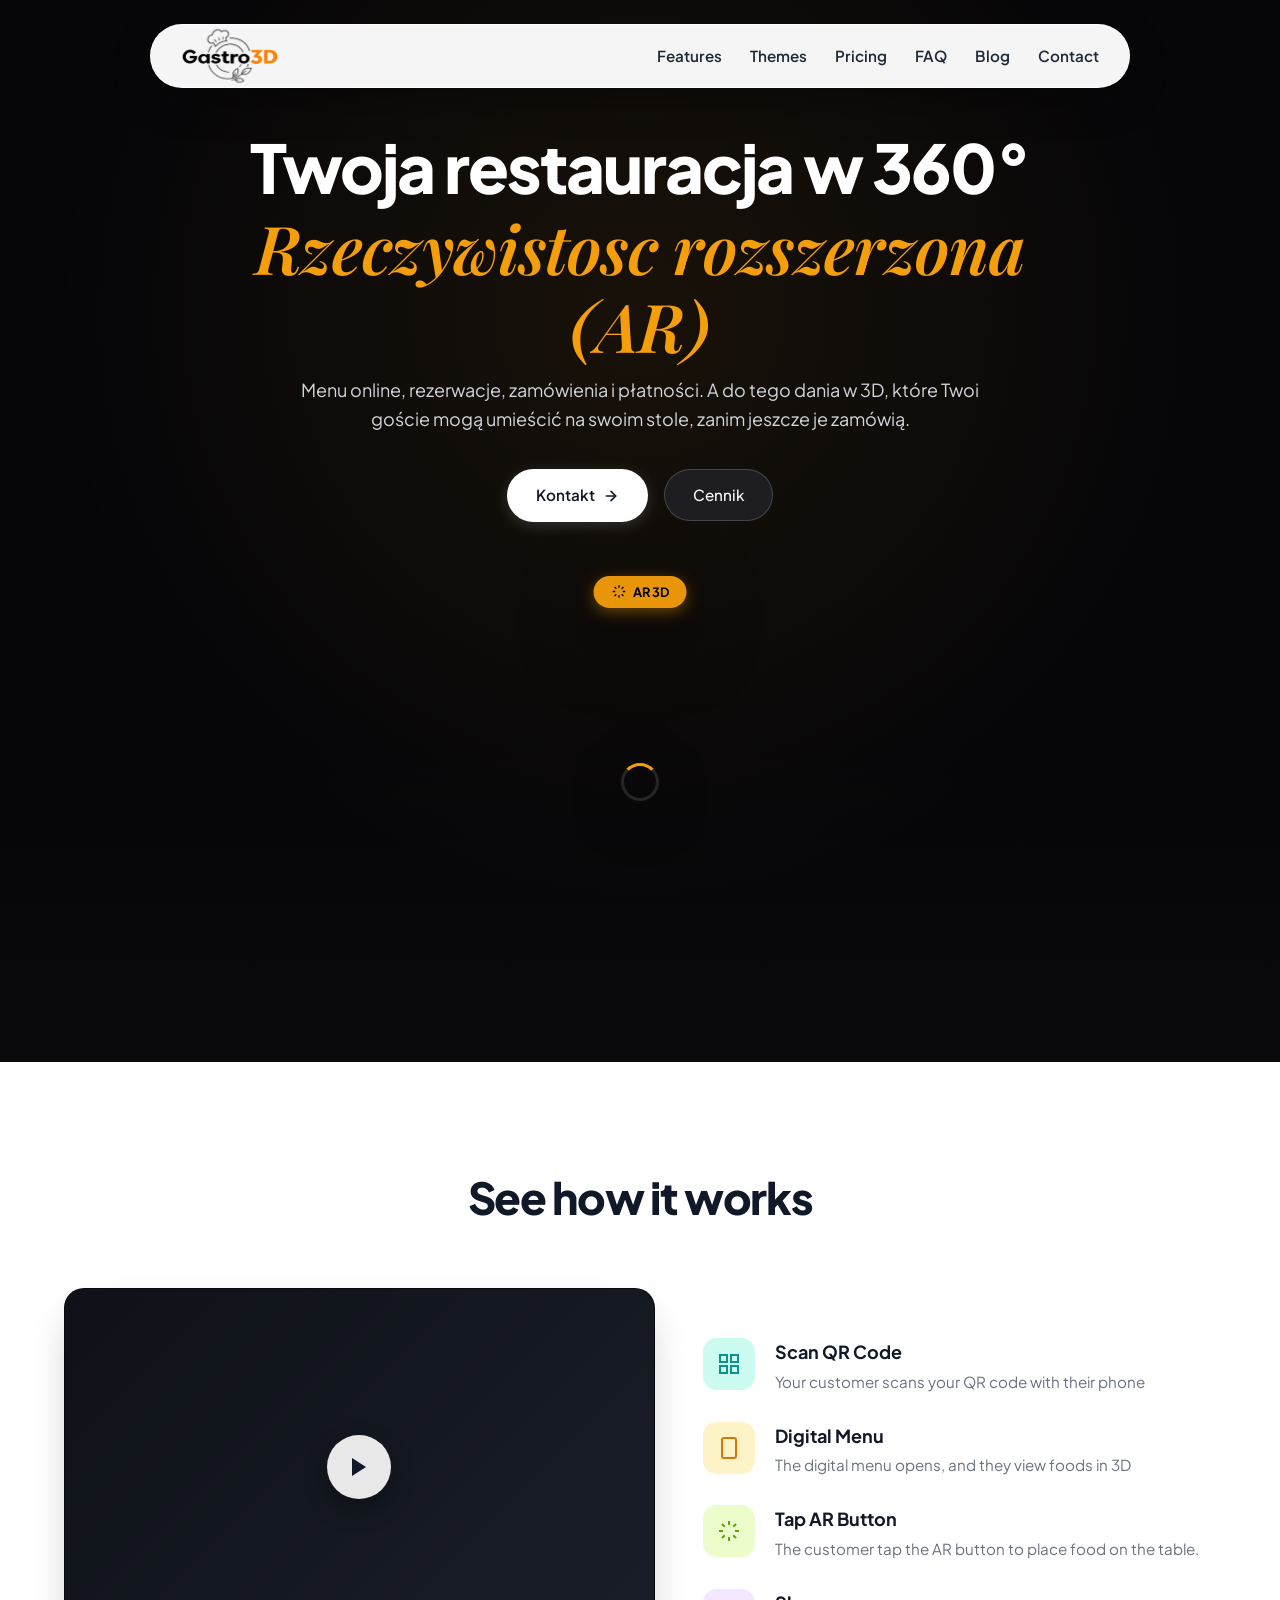
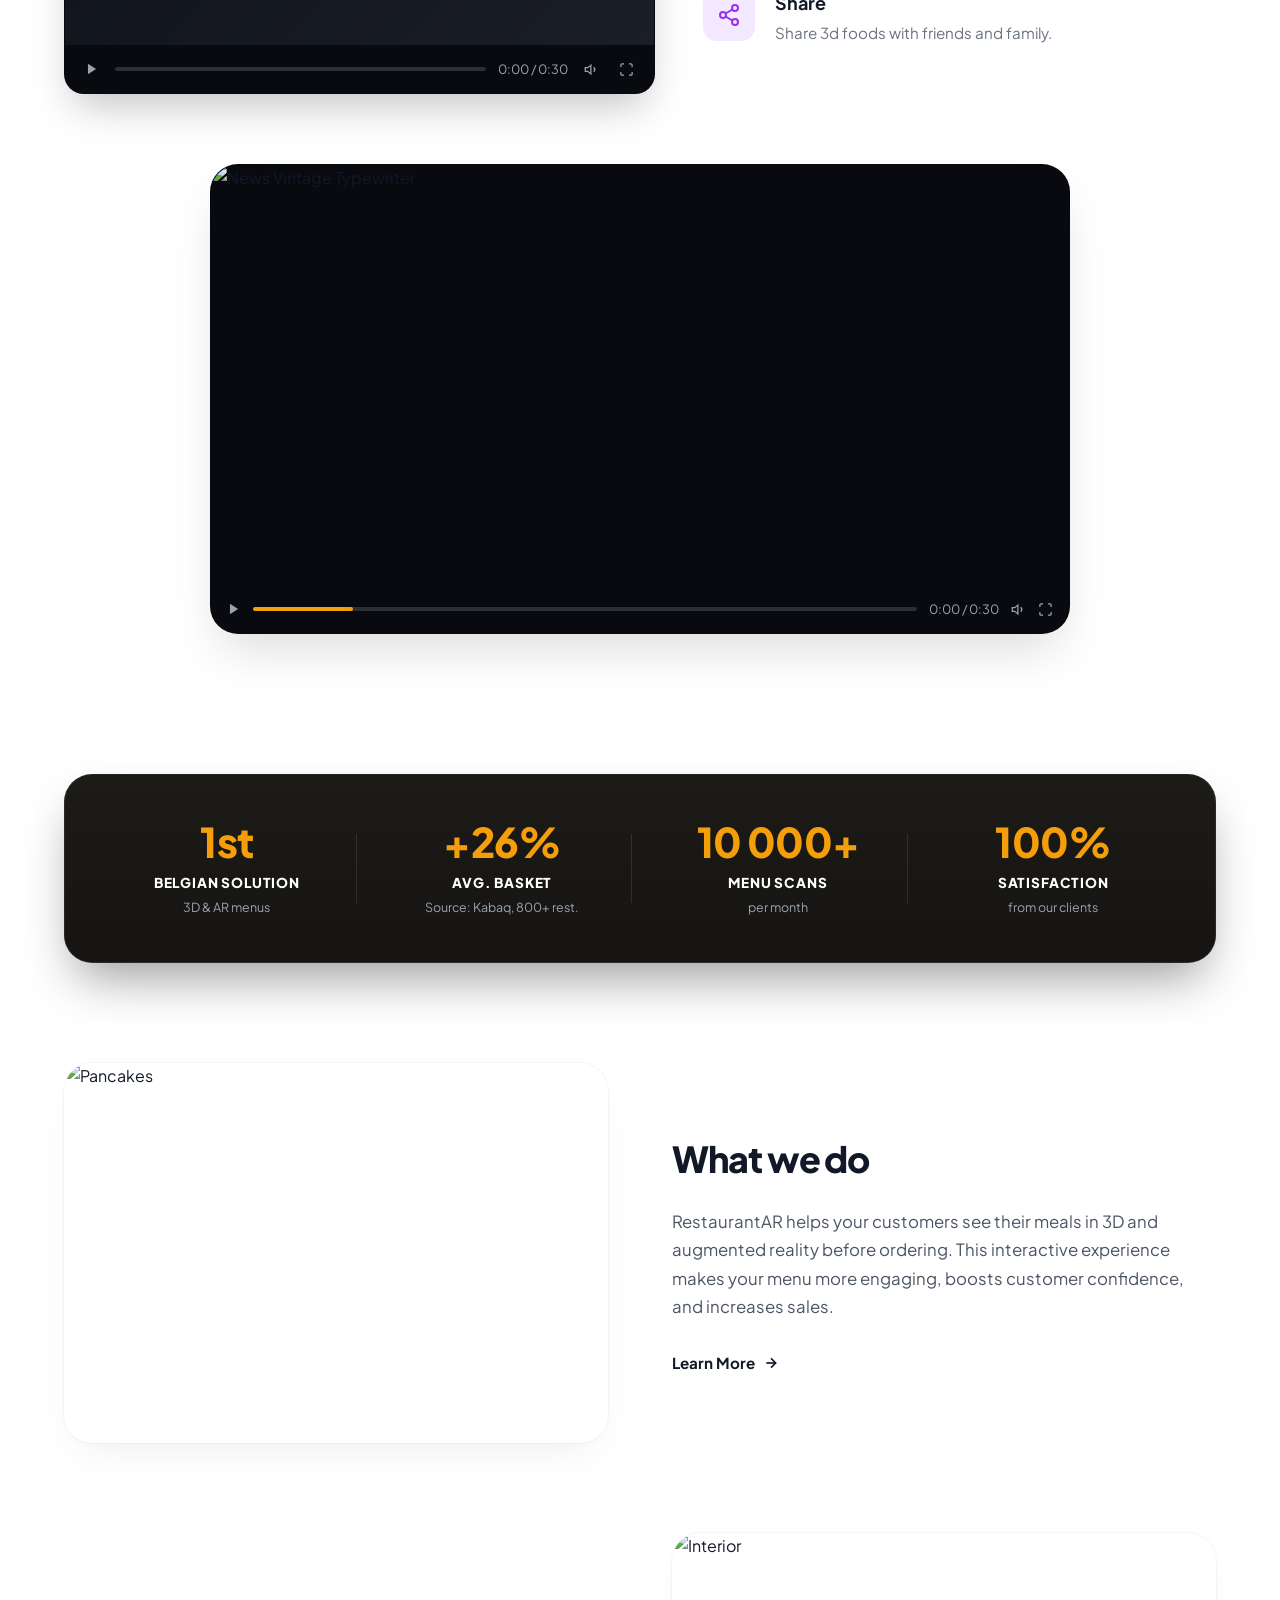
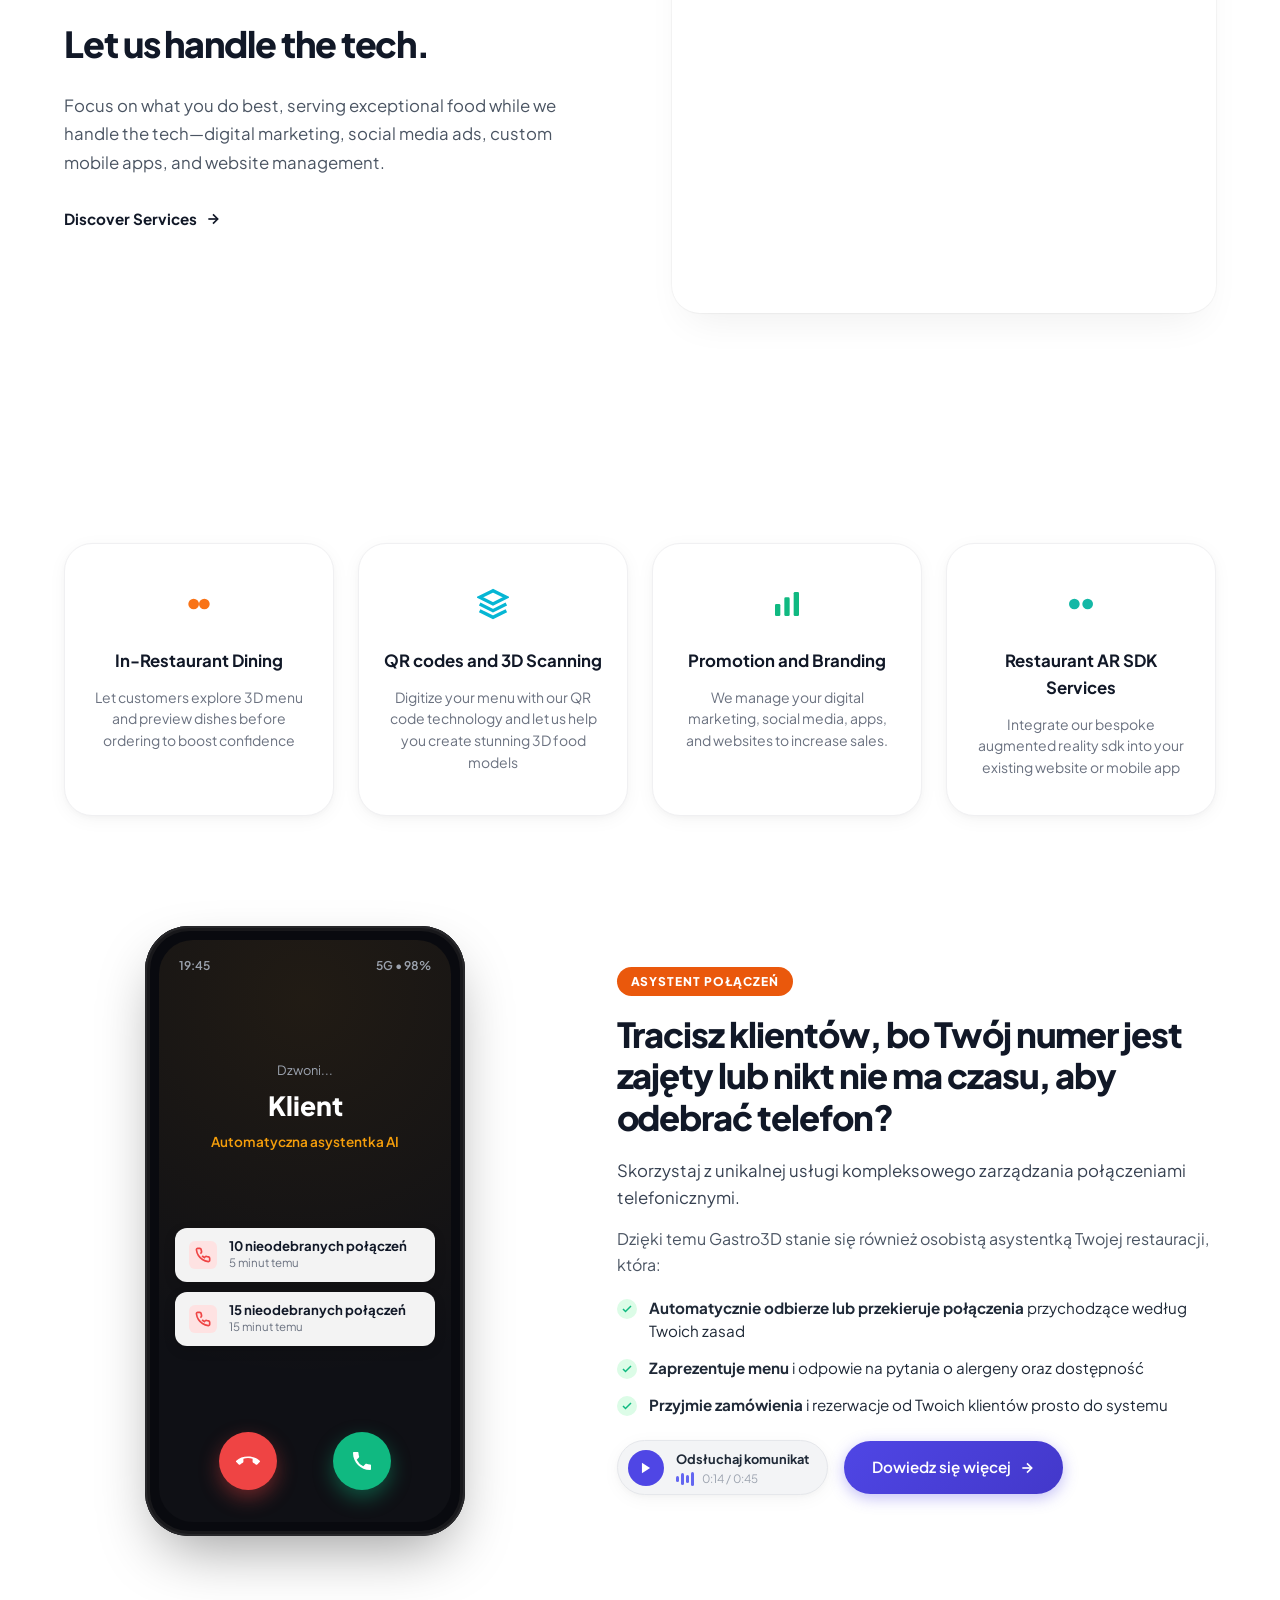
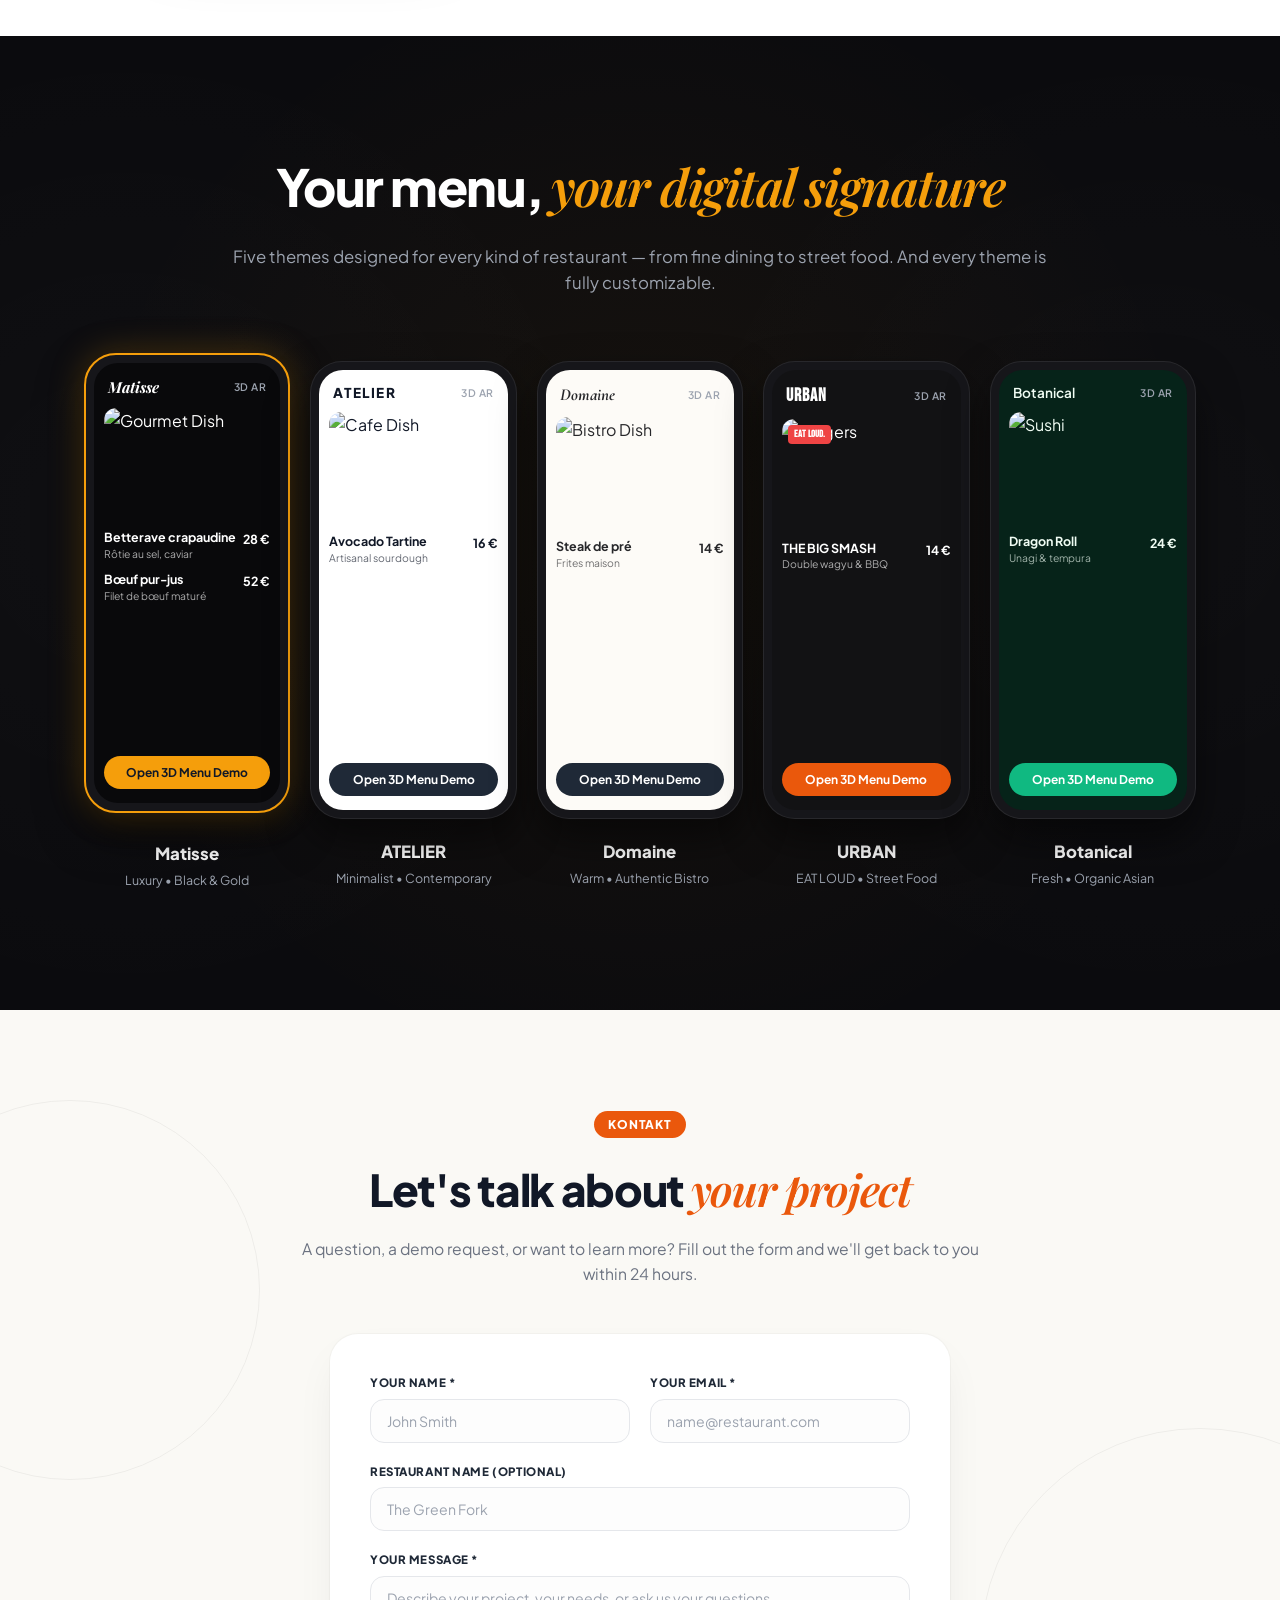
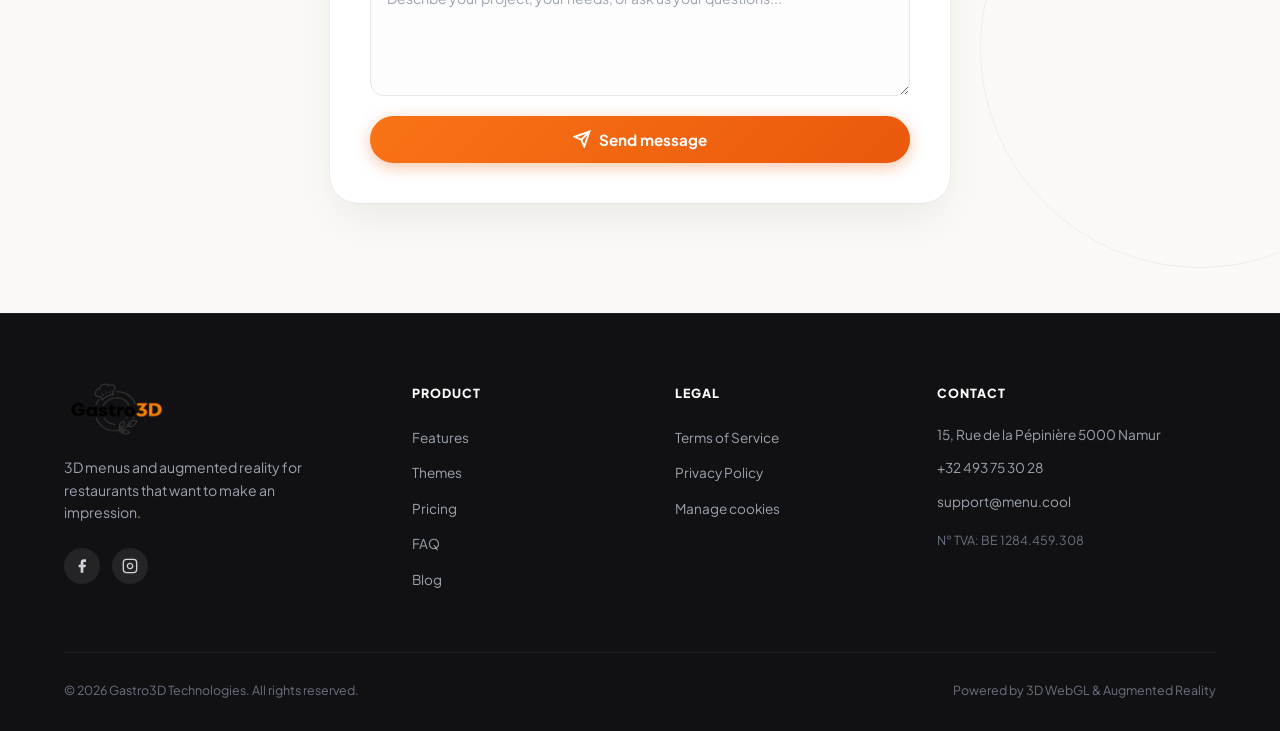
==== commit 32856750: "Update index.html" ====
--- a/index.html
+++ b/index.html
@@ -1712,7 +1712,7 @@
     <div class="hero-content">
       <h1 class="hero-title">
         Twoja restauracja w 360°
-        <span class="serif-highlight">Rzeczywistość rozszerzona (AR)</span>
+        <span class="serif-highlight">Rzeczywistosc rozszerzona (AR)</span>
       </h1>
       <p class="hero-description">
         Menu online, rezerwacje, zamówienia i płatności. A do tego dania w 3D, które Twoi goście mogą umieścić na swoim stole, zanim jeszcze je zamówią.
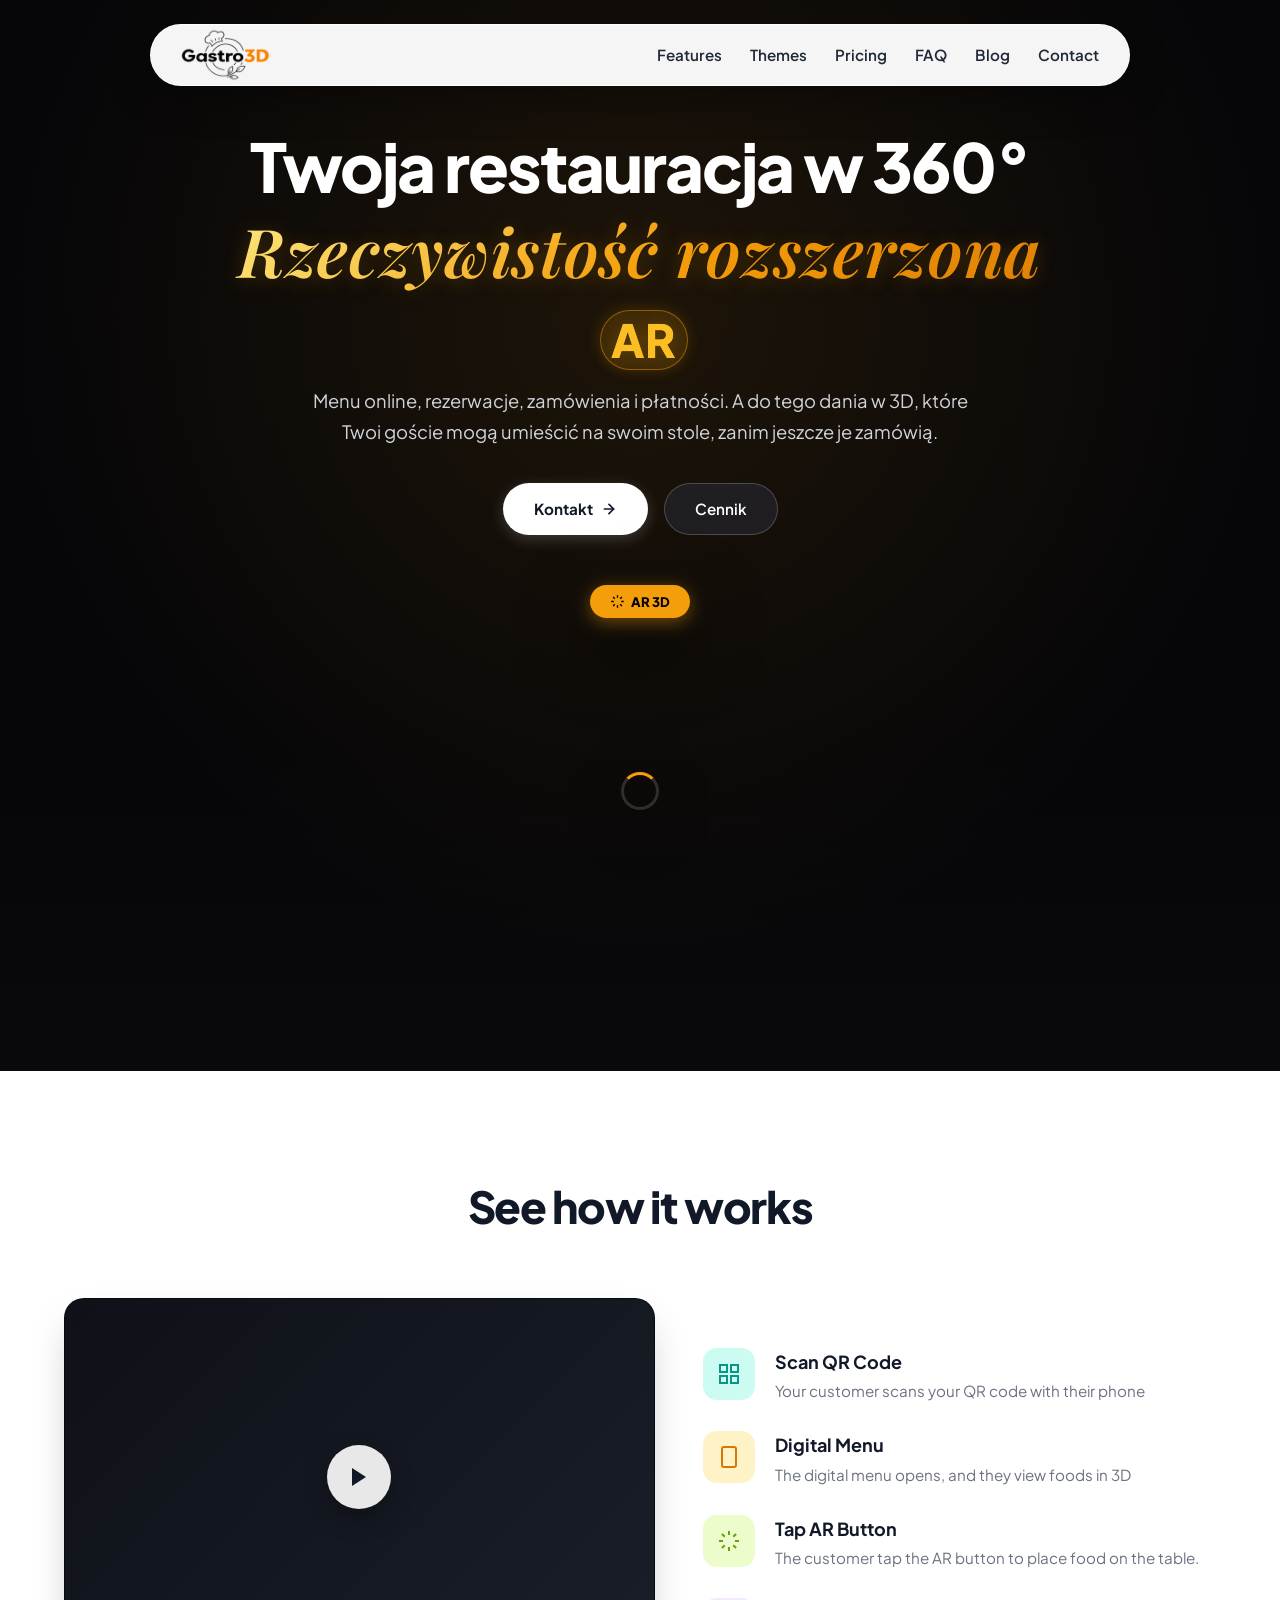
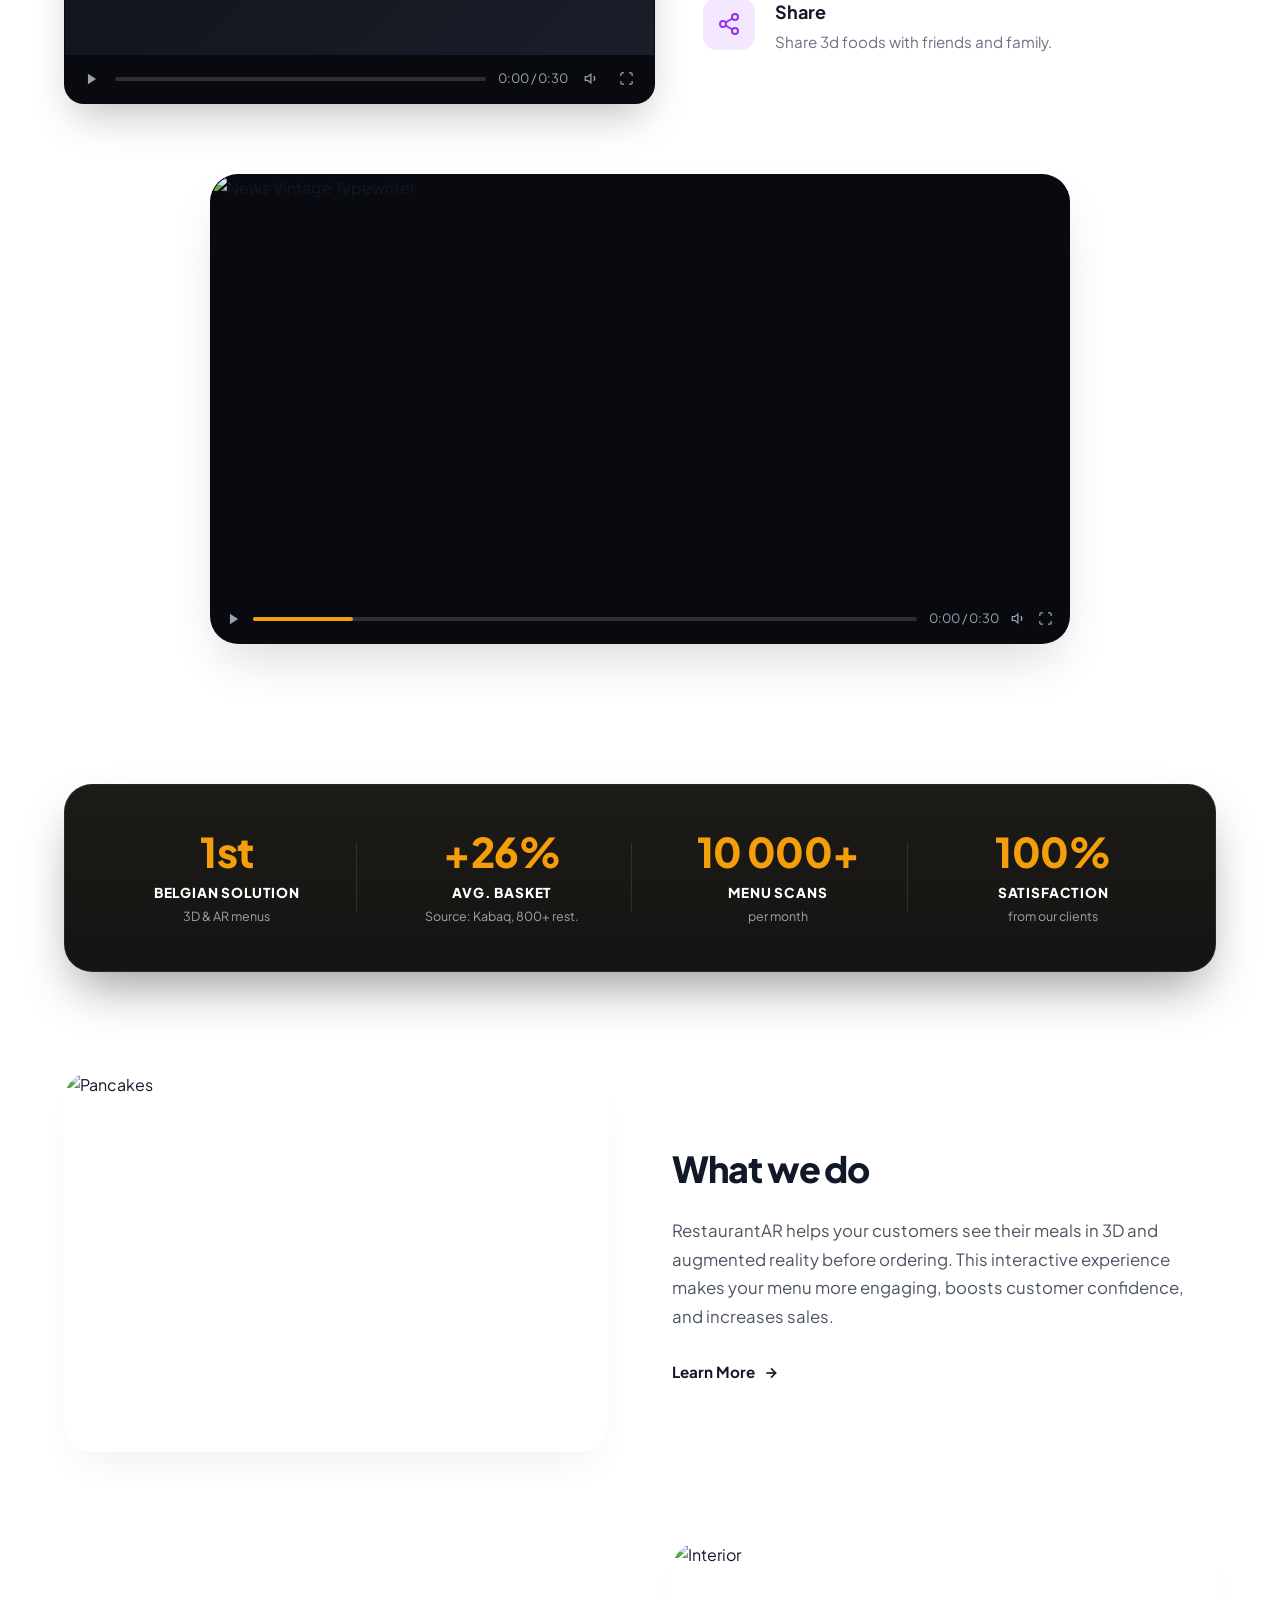
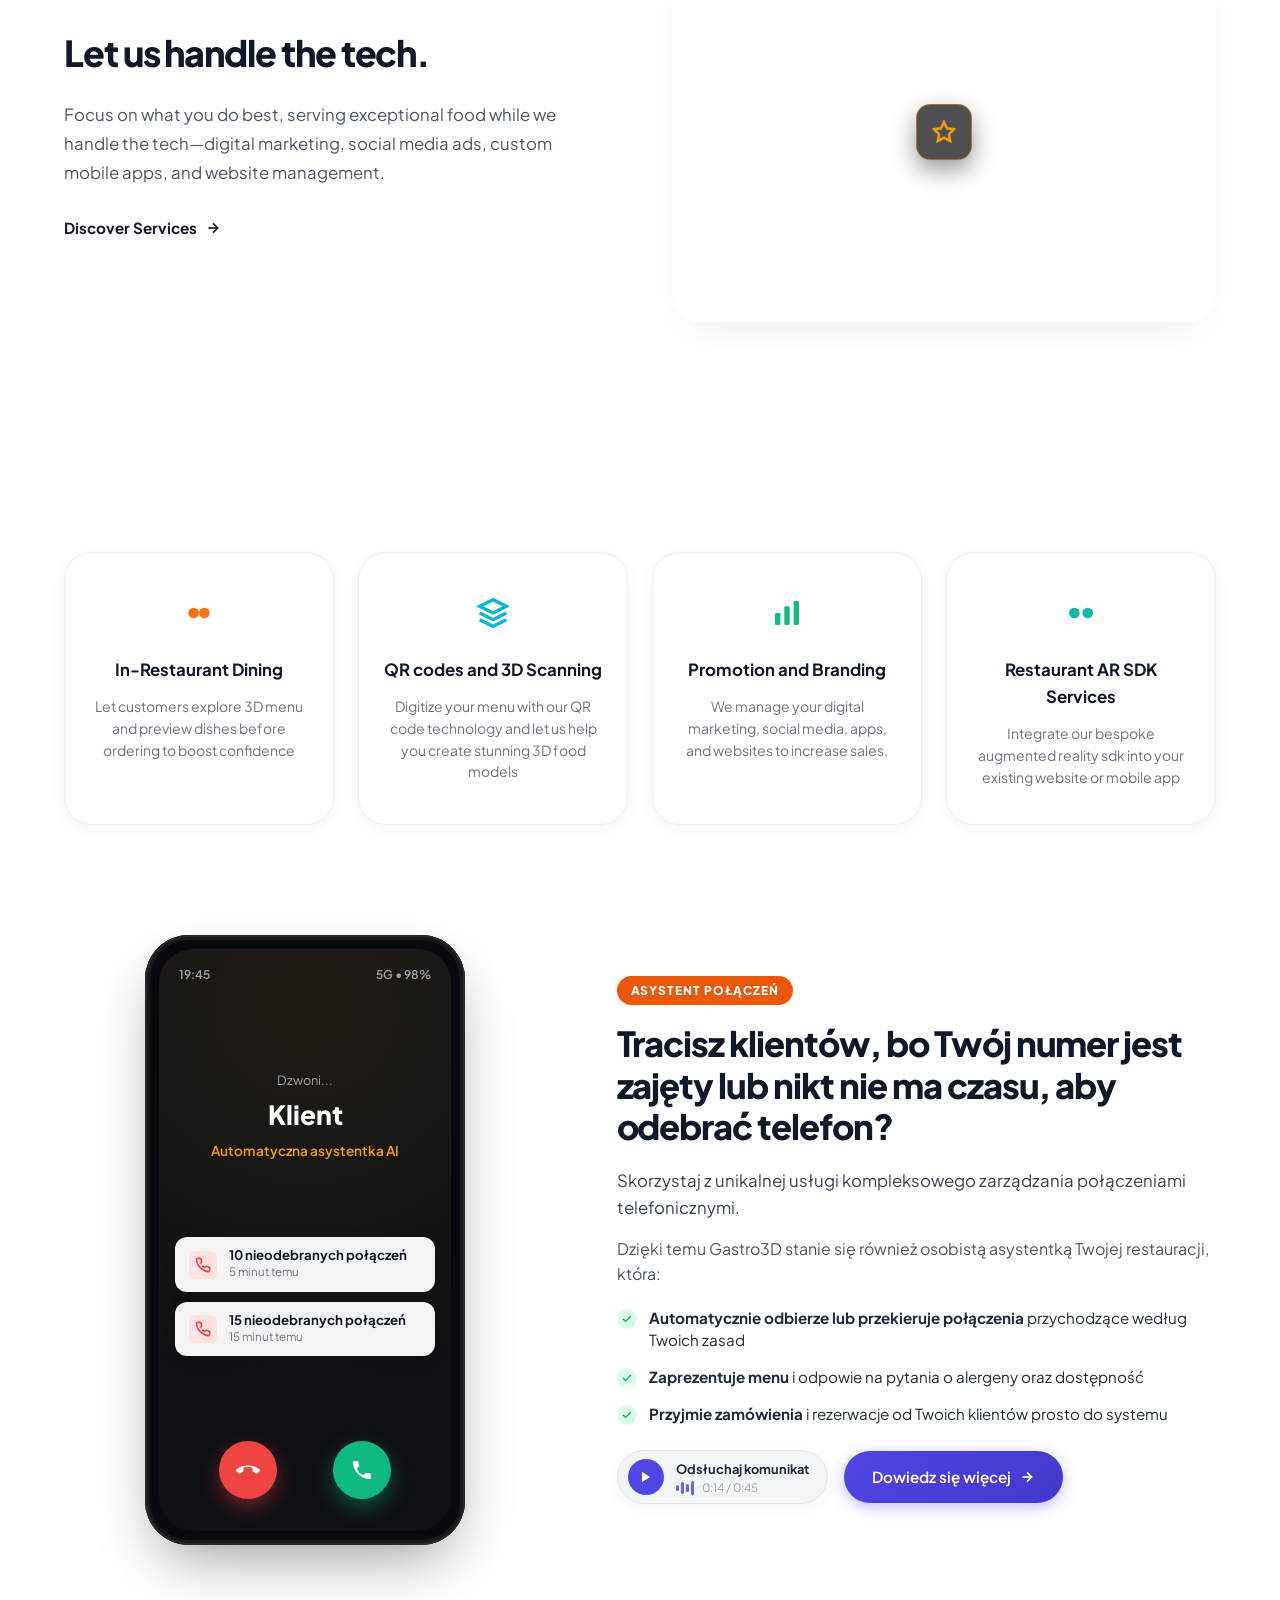
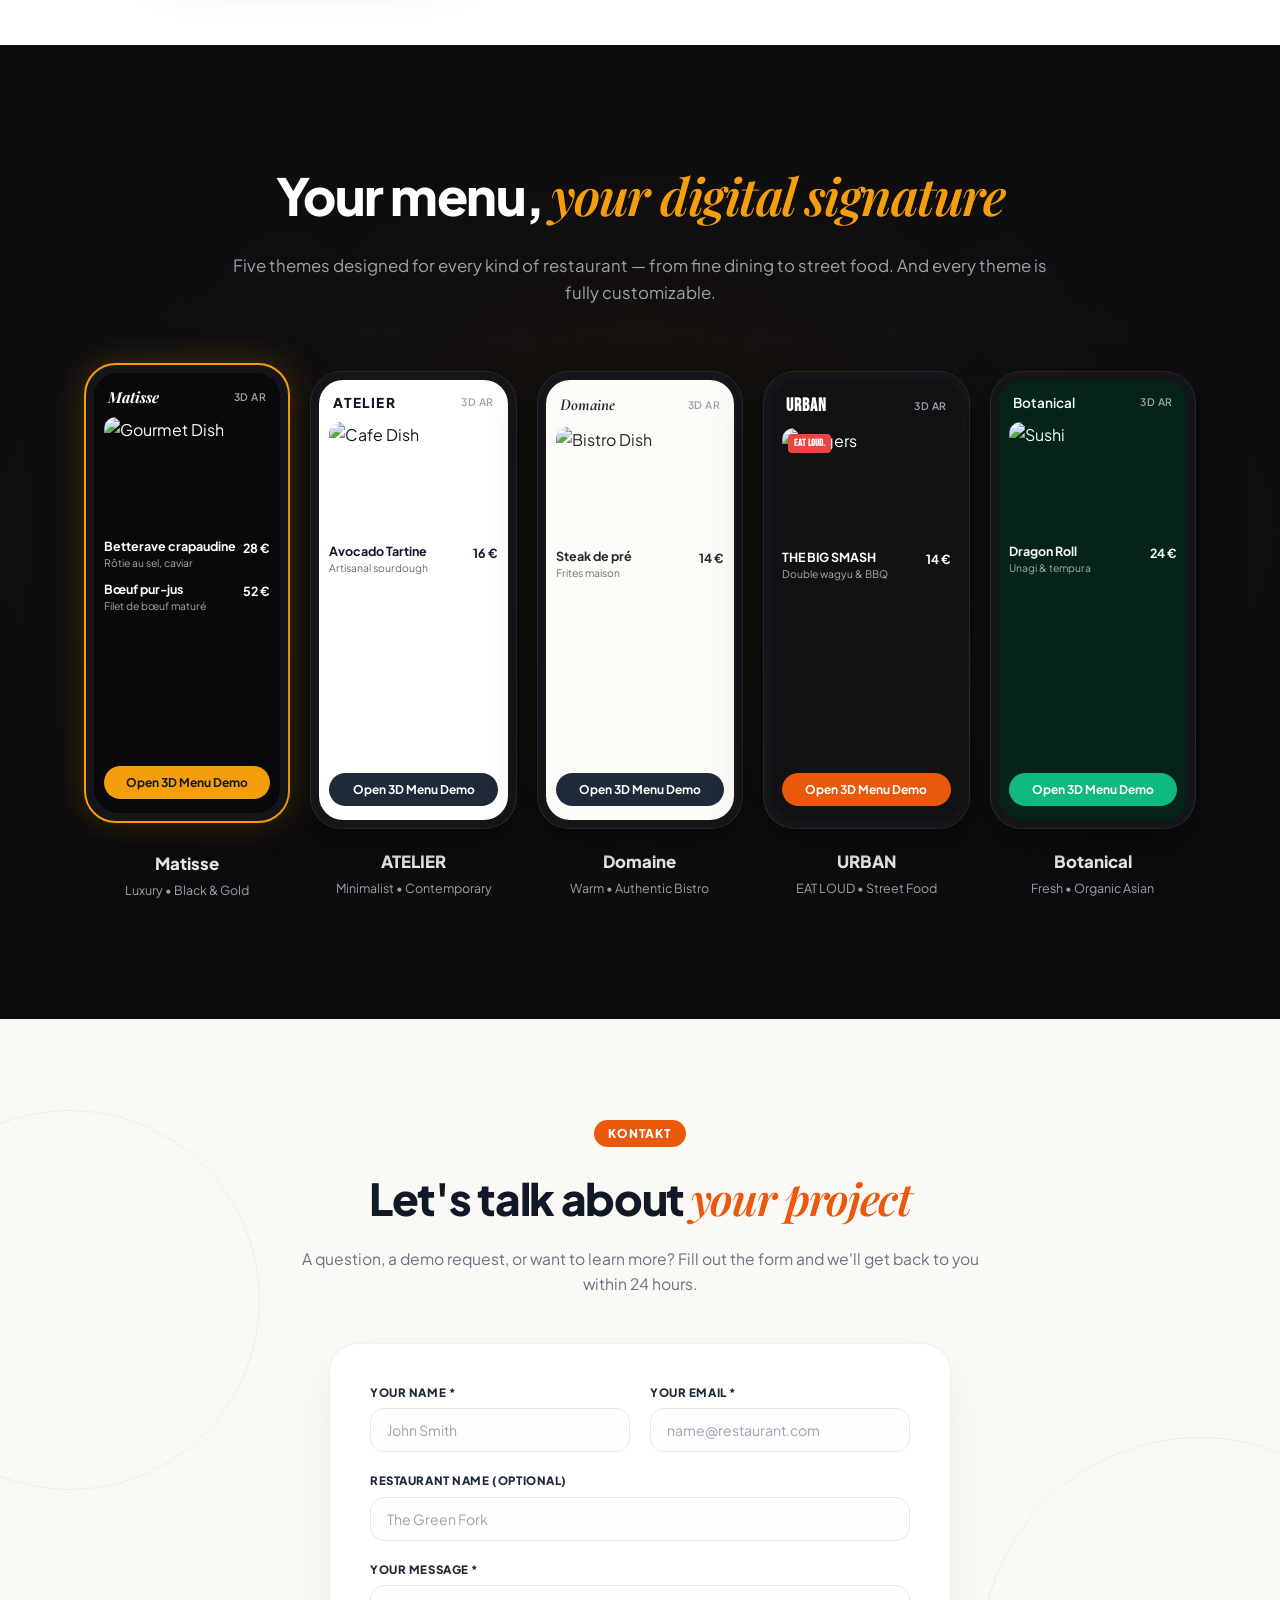
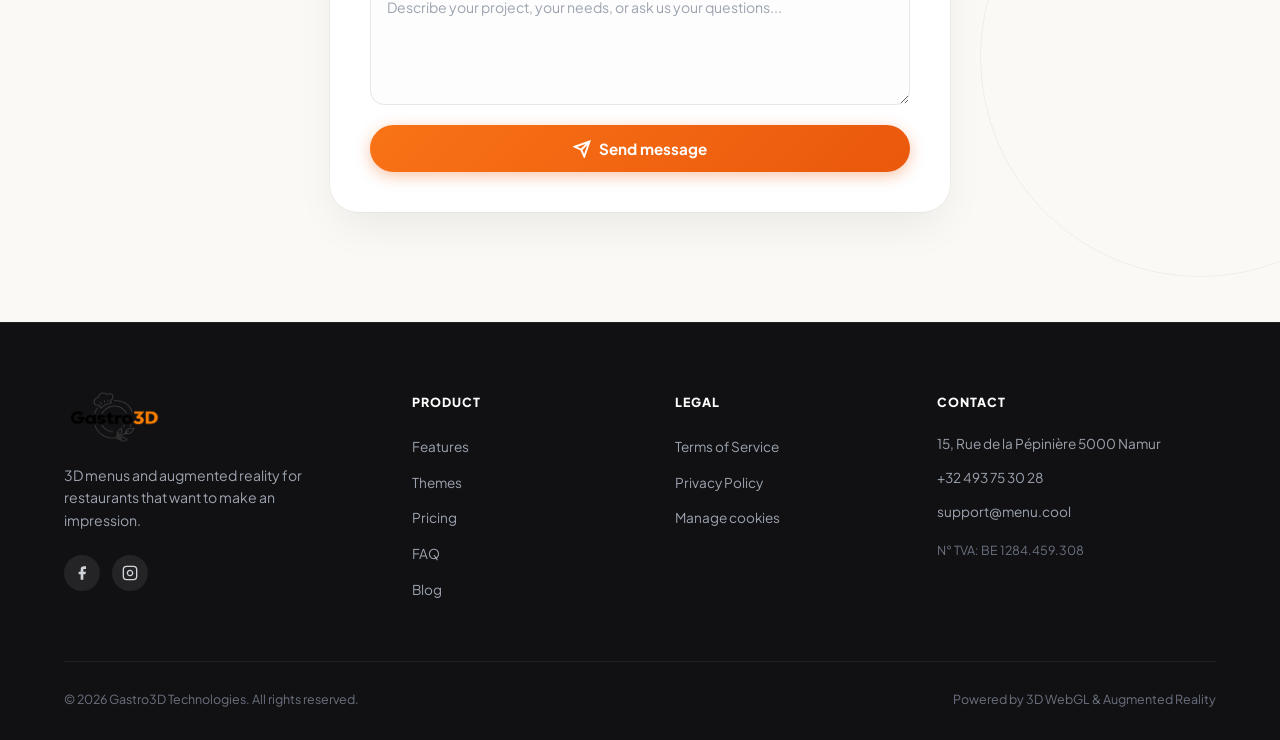
==== commit ce83fbca: "Update index.html" ====
--- a/index.html
+++ b/index.html
@@ -1,17 +1,17 @@
 <!DOCTYPE html>
-<html lang="en">
+<html lang="pl">
 <head>
   <meta charset="UTF-8" />
   <meta name="viewport" content="width=device-width, initial-scale=1.0" />
-  <title>Menu3D — Twoja restauracja w 360° Rzeczywistość rozszerzona (AR)</title>
-  <meta name="description" content="Online menu, reservations, orders and payments in 3D & Augmented reality for modern restaurants." />
+  <title>Gastro3D — Twoja restauracja w 360° | Rzeczywistość rozszerzona (AR)</title>
+  <meta name="description" content="Menu online, rezerwacje, zamówienia i płatności oraz interaktywne dania 3D w rzeczywistości rozszerzonej (AR)." />
   
-  <!-- Google Fonts -->
+  <!-- Google Fonts z pełnym wsparciem dla języka polskiego (latin-ext) -->
   <link rel="preconnect" href="https://fonts.googleapis.com">
   <link rel="preconnect" href="https://fonts.gstatic.com" crossorigin>
-  <link href="https://fonts.googleapis.com/css2?family=Plus+Jakarta+Sans:ital,wght@0,300;0,400;0,500;0,600;0,700;0,800;1,400;1,600&family=Playfair+Display:ital,wght@0,600;0,700;1,500;1,600;1,700&family=Bebas+Neue&family=Cormorant+Garamond:ital,wght@0,600;1,500;1,600&display=swap" rel="stylesheet">
-
-  <!-- Google Model-Viewer for 3D .GLB & Augmented Reality -->
+  <link href="https://fonts.googleapis.com/css2?family=Plus+Jakarta+Sans:ital,wght@0,400;0,500;0,600;0,700;0,800;1,400;1,600&family=Playfair+Display:ital,wght@0,600;0,700;1,500;1,600;1,700&family=Bebas+Neue&family=Cormorant+Garamond:ital,wght@0,600;1,500;1,600&subset=latin,latin-ext&display=swap" rel="stylesheet">
+
+  <!-- Google Model-Viewer dla modeli 3D .GLB i AR -->
   <script type="module" src="https://ajax.googleapis.com/ajax/libs/model-viewer/4.0.0/model-viewer.min.js"></script>
 
   <style>
@@ -26,16 +26,11 @@
 
     :root {
       --bg-dark: #0a0a0c;
-      --bg-dark-card: #151518;
-      --bg-dark-card-hover: #1e1e24;
       --accent-orange: #f59e0b;
-      --accent-orange-bright: #ff9800;
       --accent-orange-dark: #d97706;
-      --accent-gold: #eab308;
       --text-white: #ffffff;
       --text-muted: #9ca3af;
       --text-dark: #111827;
-      --text-body: #4b5563;
       --font-main: 'Plus Jakarta Sans', -apple-system, BlinkMacSystemFont, 'Segoe UI', Roboto, sans-serif;
       --font-serif: 'Playfair Display', Georgia, serif;
       --radius-sm: 8px;
@@ -43,9 +38,8 @@
       --radius-lg: 20px;
       --radius-xl: 28px;
       --radius-pill: 9999px;
-      --shadow-subtle: 0 4px 20px -2px rgba(0, 0, 0, 0.05), 0 2px 6px -1px rgba(0, 0, 0, 0.03);
-      --shadow-card: 0 20px 40px -15px rgba(0, 0, 0, 0.07), 0 0 1px 1px rgba(0, 0, 0, 0.04);
-      --shadow-gold: 0 0 35px -5px rgba(234, 179, 8, 0.35);
+      --shadow-subtle: 0 4px 20px -2px rgba(0, 0, 0, 0.05);
+      --shadow-card: 0 20px 40px -15px rgba(0, 0, 0, 0.07);
     }
 
     html {
@@ -96,8 +90,8 @@
       min-height: 100vh;
       background-color: #070709;
       background-image: 
-        radial-gradient(circle at 50% 30%, rgba(245, 158, 11, 0.08) 0%, transparent 60%),
-        linear-gradient(to bottom, rgba(5, 5, 8, 0.65) 0%, rgba(5, 5, 8, 0.85) 70%, #0a0a0c 100%),
+        radial-gradient(circle at 50% 30%, rgba(245, 158, 11, 0.1) 0%, transparent 65%),
+        linear-gradient(to bottom, rgba(5, 5, 8, 0.68) 0%, rgba(5, 5, 8, 0.88) 70%, #0a0a0c 100%),
         url('https://images.unsplash.com/photo-1517248135467-4c7edcad34c4?auto=format&fit=crop&w=2000&q=80');
       background-size: cover;
       background-position: center center;
@@ -110,7 +104,7 @@
       overflow: hidden;
     }
 
-    /* Floating Navbar Pill */
+    /* Pływający pasek nawigacji */
     .header-nav {
       position: relative;
       z-index: 50;
@@ -135,14 +129,13 @@
       text-decoration: none;
     }
 
-    /* IDEALNIE DOPASOWANE LOGO GASTRO3D */
     .brand-logo-img {
-      height: 50px;
+      height: 48px;
       width: auto;
-      max-width: 210px;
+      max-width: 200px;
       object-fit: contain;
       display: block;
-      transform: scale(1.1);
+      transform: scale(1.05);
       transform-origin: center left;
     }
 
@@ -164,7 +157,6 @@
       color: #ea580c;
     }
 
-    /* Przycisk Hamburger na telefon */
     .mobile-menu-btn {
       display: none;
       background: none;
@@ -175,7 +167,6 @@
       border-radius: 8px;
     }
 
-    /* Rozwijane menu mobilne */
     .mobile-dropdown-menu {
       display: none;
       position: absolute;
@@ -213,7 +204,6 @@
       color: #d97706;
     }
 
-    /* ZAWSZE WIDOCZNY POZIOMY PASEK ZAKŁADEK NA TELEFONIE */
     .mobile-nav-chips {
       display: none;
       width: 94%;
@@ -252,12 +242,12 @@
       color: #000000;
     }
 
-    /* Hero Content */
+    /* Hero Typography */
     .hero-content {
       position: relative;
       z-index: 10;
       text-align: center;
-      max-width: 860px;
+      max-width: 900px;
       margin-top: 40px;
       padding: 0 20px;
     }
@@ -266,27 +256,50 @@
       font-size: clamp(2.3rem, 5.5vw, 4.2rem);
       font-weight: 800;
       color: #ffffff;
-      line-height: 1.15;
+      line-height: 1.18;
       letter-spacing: -0.03em;
-      margin-bottom: 12px;
-    }
-
+      margin-bottom: 16px;
+    }
+
+    /* POPRAWIONY, PRESTIŻOWY WYGLĄD NAPISU (Rzeczywistość rozszerzona AR) */
     .hero-title .serif-highlight {
       display: block;
       font-family: var(--font-serif);
       font-style: italic;
       font-weight: 600;
-      color: #f59e0b;
-      letter-spacing: -0.01em;
-      margin-top: 4px;
+      color: #fbbf24;
+      background: linear-gradient(135deg, #fef08a 0%, #f59e0b 50%, #d97706 100%);
+      -webkit-background-clip: text;
+      -webkit-text-fill-color: transparent;
+      letter-spacing: 0.01em;
+      margin-top: 6px;
+      text-shadow: 0 2px 20px rgba(245, 158, 11, 0.25);
+    }
+
+    .hero-title .ar-badge {
+      display: inline-block;
+      font-family: var(--font-main);
+      font-style: normal;
+      font-weight: 800;
+      font-size: 0.68em;
+      letter-spacing: 0.04em;
+      vertical-align: middle;
+      margin-left: 8px;
+      padding: 2px 10px;
+      border-radius: 9999px;
+      background: rgba(245, 158, 11, 0.15);
+      border: 1px solid rgba(245, 158, 11, 0.45);
+      -webkit-text-fill-color: #fbbf24;
+      color: #fbbf24;
+      box-shadow: 0 0 15px rgba(245, 158, 11, 0.2);
     }
 
     .hero-description {
-      font-size: clamp(1rem, 1.8vw, 1.125rem);
+      font-size: clamp(1rem, 1.8vw, 1.15rem);
       color: #d1d5db;
       max-width: 680px;
       margin: 0 auto 36px auto;
-      line-height: 1.6;
+      line-height: 1.65;
       font-weight: 400;
     }
 
@@ -296,20 +309,20 @@
       justify-content: center;
       gap: 16px;
       flex-wrap: wrap;
-      margin-bottom: 40px;
+      margin-bottom: 36px;
     }
 
     .btn-pill-light {
       background: #ffffff;
       color: #111827;
-      font-weight: 600;
+      font-weight: 700;
       font-size: 0.95rem;
-      padding: 13px 28px;
+      padding: 13px 30px;
       border-radius: var(--radius-pill);
       display: inline-flex;
       align-items: center;
       gap: 8px;
-      box-shadow: 0 4px 15px rgba(255, 255, 255, 0.15);
+      box-shadow: 0 4px 15px rgba(255, 255, 255, 0.18);
       border: 1px solid transparent;
       transition: all 0.25s ease;
       cursor: pointer;
@@ -317,18 +330,18 @@
 
     .btn-pill-light:hover {
       transform: translateY(-2px);
-      box-shadow: 0 8px 25px rgba(255, 255, 255, 0.25);
+      box-shadow: 0 8px 25px rgba(255, 255, 255, 0.3);
       background: #f9fafb;
     }
 
     .btn-pill-dark {
       background: rgba(35, 35, 42, 0.75);
       color: #ffffff;
-      font-weight: 500;
+      font-weight: 600;
       font-size: 0.95rem;
-      padding: 13px 28px;
+      padding: 13px 30px;
       border-radius: var(--radius-pill);
-      border: 1px solid rgba(255, 255, 255, 0.18);
+      border: 1px solid rgba(255, 255, 255, 0.2);
       backdrop-filter: blur(10px);
       transition: all 0.25s ease;
       cursor: pointer;
@@ -336,16 +349,16 @@
 
     .btn-pill-dark:hover {
       background: rgba(55, 55, 65, 0.9);
-      border-color: rgba(255, 255, 255, 0.35);
+      border-color: rgba(255, 255, 255, 0.4);
       transform: translateY(-2px);
     }
 
-    /* 3D GLB Food Platter Model */
+    /* 3D GLB Model Viewer */
     .hero-3d-showcase {
       position: relative;
       width: 100%;
       max-width: 680px;
-      margin: 10px auto 0 auto;
+      margin: 0 auto;
       display: flex;
       flex-direction: column;
       justify-content: center;
@@ -382,41 +395,31 @@
       top: 14px;
       left: 50%;
       transform: translateX(-50%);
-      background: rgba(245, 158, 11, 0.95);
+      background: #f59e0b;
       color: #000000;
       border: none;
       border-radius: var(--radius-pill);
-      padding: 8px 18px;
-      font-size: 0.8rem;
-      font-weight: 700;
+      padding: 8px 20px;
+      font-size: 0.82rem;
+      font-weight: 800;
       display: flex;
       align-items: center;
       gap: 6px;
       cursor: pointer;
-      box-shadow: 0 4px 15px rgba(245, 158, 11, 0.4);
+      box-shadow: 0 4px 18px rgba(245, 158, 11, 0.45);
       transition: all 0.2s ease;
       z-index: 10;
     }
 
     .btn-ar-launch:hover {
-      background: #f59e0b;
+      background: #fbbf24;
       transform: translateX(-50%) scale(1.05);
-    }
-
-    .model-loading-placeholder {
-      display: flex;
-      flex-direction: column;
-      align-items: center;
-      justify-content: center;
-      width: 100%;
-      height: 100%;
-      background: transparent;
     }
 
     .model-spinner {
       width: 38px;
       height: 38px;
-      border: 3px solid rgba(255, 255, 255, 0.12);
+      border: 3px solid rgba(255, 255, 255, 0.15);
       border-top-color: #f59e0b;
       border-radius: 50%;
       animation: spin 0.8s linear infinite;
@@ -454,7 +457,6 @@
       margin-bottom: 70px;
     }
 
-    /* Video Player Box */
     .video-player-card {
       background: #090a0f;
       border-radius: var(--radius-lg);
@@ -550,7 +552,6 @@
       transition: width 0.1s linear;
     }
 
-    /* Steps List */
     .steps-list {
       display: flex;
       flex-direction: column;
@@ -592,7 +593,6 @@
       line-height: 1.5;
     }
 
-    /* Big Typewriter News Video */
     .wide-video-banner {
       width: 100%;
       max-width: 860px;
@@ -1018,14 +1018,6 @@
       justify-content: center;
       flex-shrink: 0;
       margin-top: 2px;
-    }
-
-    .assistant-italic-note {
-      font-style: italic;
-      font-size: 0.88rem;
-      color: #6b7280;
-      margin-bottom: 28px;
-      line-height: 1.6;
     }
 
     .assistant-actions {
@@ -1660,13 +1652,11 @@
        SECTION 1: HERO & NAVIGATION
        ========================================================================== -->
   <section class="hero-wrapper" id="hero">
-    <!-- Floating Navigation Bar -->
     <header class="header-nav">
       <a href="#hero" class="brand-logo">
         <img src="logo.png" alt="Gastro3D Logo" class="brand-logo-img" />
       </a>
 
-      <!-- Desktop Links -->
       <nav>
         <ul class="nav-links">
           <li><a href="#features">Features</a></li>
@@ -1678,7 +1668,6 @@
         </ul>
       </nav>
 
-      <!-- Mobile Hamburger Button -->
       <button class="mobile-menu-btn" id="mobile-toggle-btn" aria-label="Menu">
         <svg width="24" height="24" viewBox="0 0 24 24" fill="none" stroke="currentColor" stroke-width="2.2" stroke-linecap="round" stroke-linejoin="round">
           <line x1="3" y1="6" x2="21" y2="6"></line>
@@ -1688,7 +1677,6 @@
       </button>
     </header>
 
-    <!-- Mobile Dropdown Menu -->
     <div class="mobile-dropdown-menu" id="mobile-menu-box">
       <a href="#features">Features</a>
       <a href="#themes">Themes</a>
@@ -1698,7 +1686,7 @@
       <a href="#contact">Contact</a>
     </div>
 
-    <!-- Mobilny poziomy pasek zakładek (Zawsze widoczny na telefonie) -->
+    <!-- Mobilny poziomy pasek zakładek -->
     <nav class="mobile-nav-chips" aria-label="Mobile quick links">
       <a href="#features" class="mobile-nav-chip">Features</a>
       <a href="#themes" class="mobile-nav-chip">Themes</a>
@@ -1708,11 +1696,13 @@
       <a href="#contact" class="mobile-nav-chip">Contact</a>
     </nav>
 
-    <!-- Hero Content -->
+    <!-- Nagłówek i CTA -->
     <div class="hero-content">
       <h1 class="hero-title">
         Twoja restauracja w 360°
-        <span class="serif-highlight">Rzeczywistosc rozszerzona (AR)</span>
+        <span class="serif-highlight">
+          Rzeczywistość rozszerzona <span class="ar-badge">AR</span>
+        </span>
       </h1>
       <p class="hero-description">
         Menu online, rezerwacje, zamówienia i płatności. A do tego dania w 3D, które Twoi goście mogą umieścić na swoim stole, zanim jeszcze je zamówią.
@@ -1731,7 +1721,7 @@
         </a>
       </div>
 
-      <!-- 3D Platter Model Viewer -->
+      <!-- Model 3D -->
       <div class="hero-3d-showcase">
         <div class="model-viewer-wrapper" id="viewer-container">
           <model-viewer 
@@ -1752,13 +1742,13 @@
             ar-modes="webxr scene-viewer quick-look"
             loading="eager"
           >
-            <button slot="ar-button" class="btn-ar-launch" aria-label="View in Augmented Reality">
+            <button slot="ar-button" class="btn-ar-launch" aria-label="Zobacz w AR">
               <svg width="15" height="15" viewBox="0 0 24 24" fill="none" stroke="currentColor" stroke-width="2.2">
                 <path d="M12 2v4m0 12v4M4.93 4.93l2.83 2.83m8.48 8.48l2.83 2.83M2 12h4m12 0h4M4.93 19.07l2.83-2.83m8.48-8.48l2.83-2.83"></path>
               </svg>
               <span>AR 3D</span>
             </button>
-            <div slot="poster" class="model-loading-placeholder">
+            <div slot="poster" style="display: flex; align-items: center; justify-content: center; width: 100%; height: 100%;">
               <div class="model-spinner"></div>
             </div>
           </model-viewer>
@@ -1778,7 +1768,6 @@
       </div>
 
       <div class="works-grid">
-        <!-- Video Player -->
         <div class="video-player-card" id="main-video-card">
           <div class="video-preview-inner" id="video-wrapper">
             <video 
@@ -1820,7 +1809,6 @@
           </div>
         </div>
 
-        <!-- Steps -->
         <div class="steps-list">
           <div class="step-item">
             <div class="step-icon-badge badge-cyan">
@@ -1880,7 +1868,6 @@
         </div>
       </div>
 
-      <!-- Typewriter News Video -->
       <div class="wide-video-banner">
         <img class="wide-video-img" src="https://images.unsplash.com/photo-1585829365295-ab7cd400c167?auto=format&fit=crop&w=1400&q=80" alt="News Vintage Typewriter" />
         <div class="video-controls-bar">
@@ -2377,7 +2364,7 @@
       <div class="footer-grid">
         <div class="footer-brand">
           <a href="#hero" class="footer-logo">
-            <img src="logo.png" alt="Gastro3D Logo" class="brand-logo-img" style="transform: scale(1.05);" />
+            <img src="logo.png" alt="Gastro3D Logo" class="brand-logo-img" />
           </a>
           <p>3D menus and augmented reality for restaurants that want to make an impression.</p>
           <div class="social-icons-row">
@@ -2428,10 +2415,9 @@
     </div>
   </footer>
 
-  <!-- Scripts -->
+  <!-- Skrypt do menu i wideo -->
   <script>
     document.addEventListener('DOMContentLoaded', () => {
-      // 1. Mobile Menu Toggle
       const mobileToggleBtn = document.getElementById('mobile-toggle-btn');
       const mobileMenuBox = document.getElementById('mobile-menu-box');
       if (mobileToggleBtn && mobileMenuBox) {
@@ -2449,7 +2435,6 @@
         });
       }
 
-      // 2. Video Player Logic
       const video = document.getElementById('feature-video');
       const videoWrapper = document.getElementById('video-wrapper');
       const playBtnOverlay = document.getElementById('feature-video-play-btn');
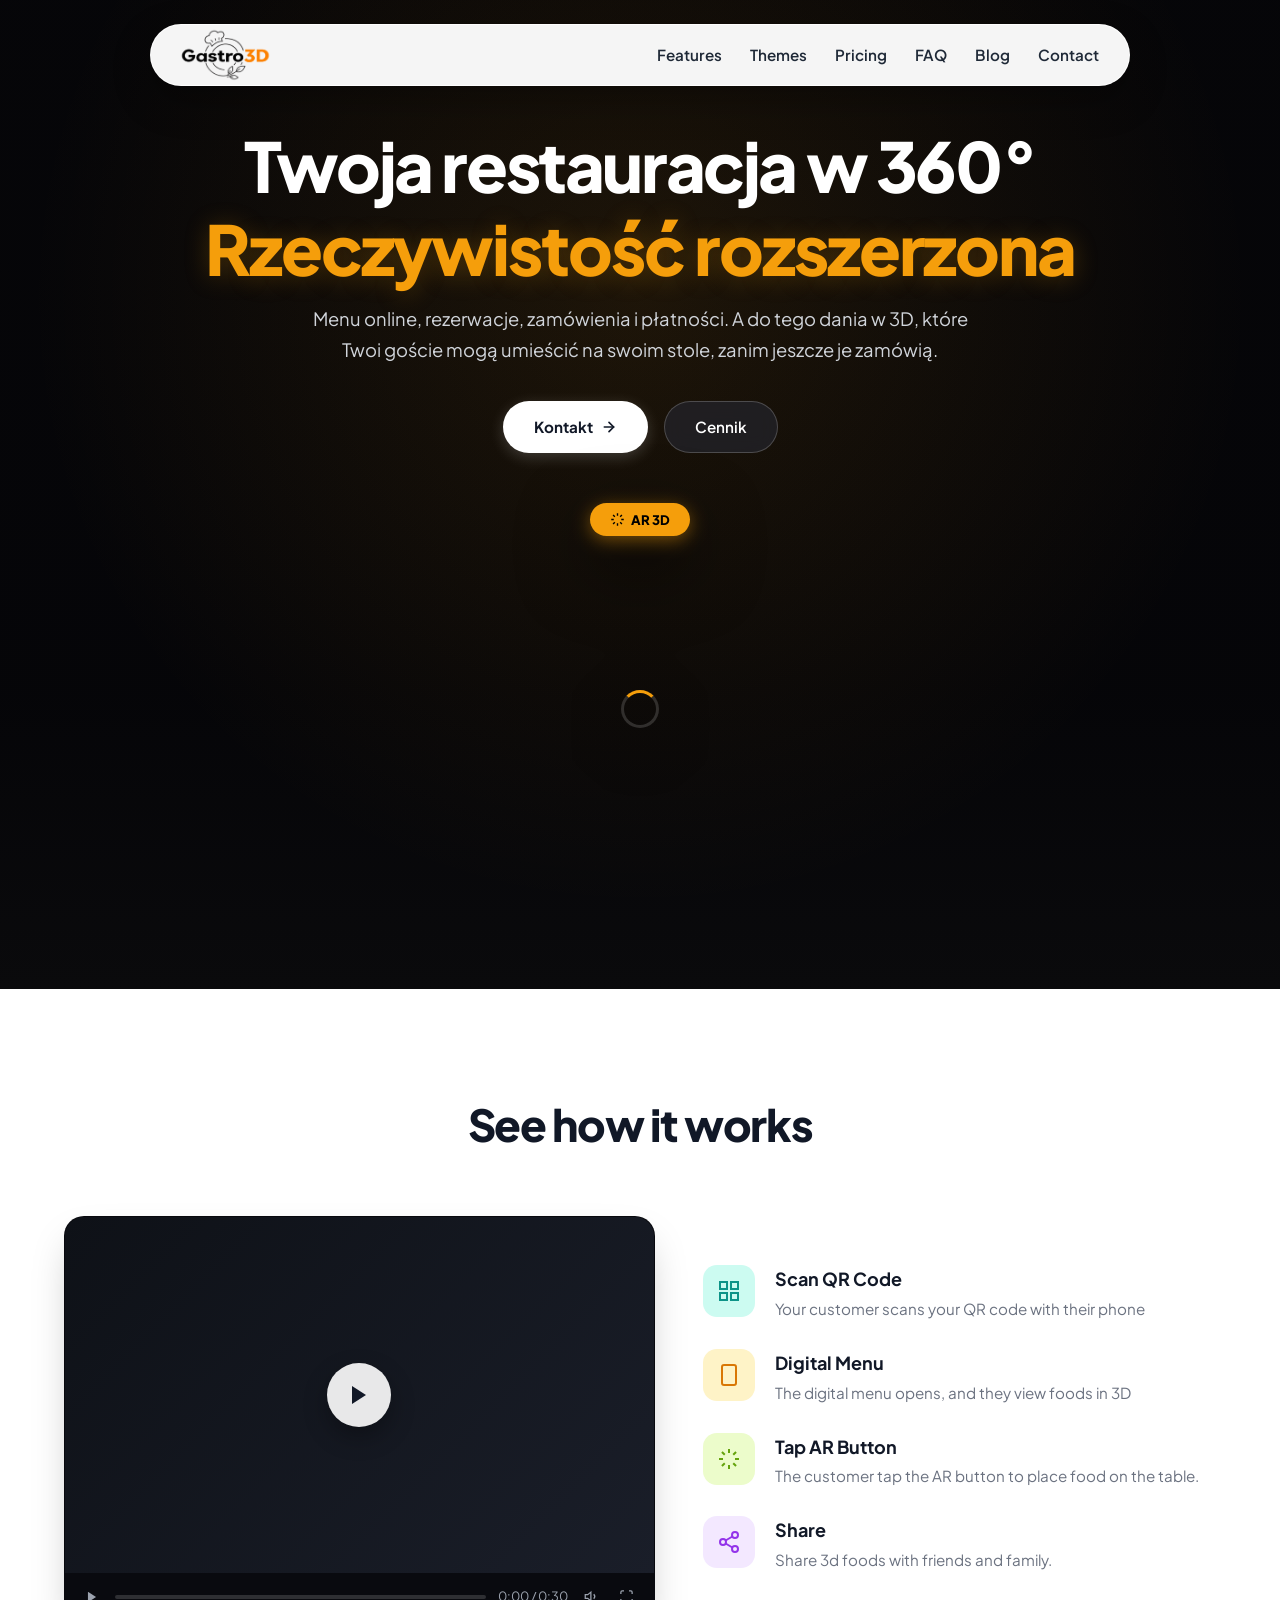
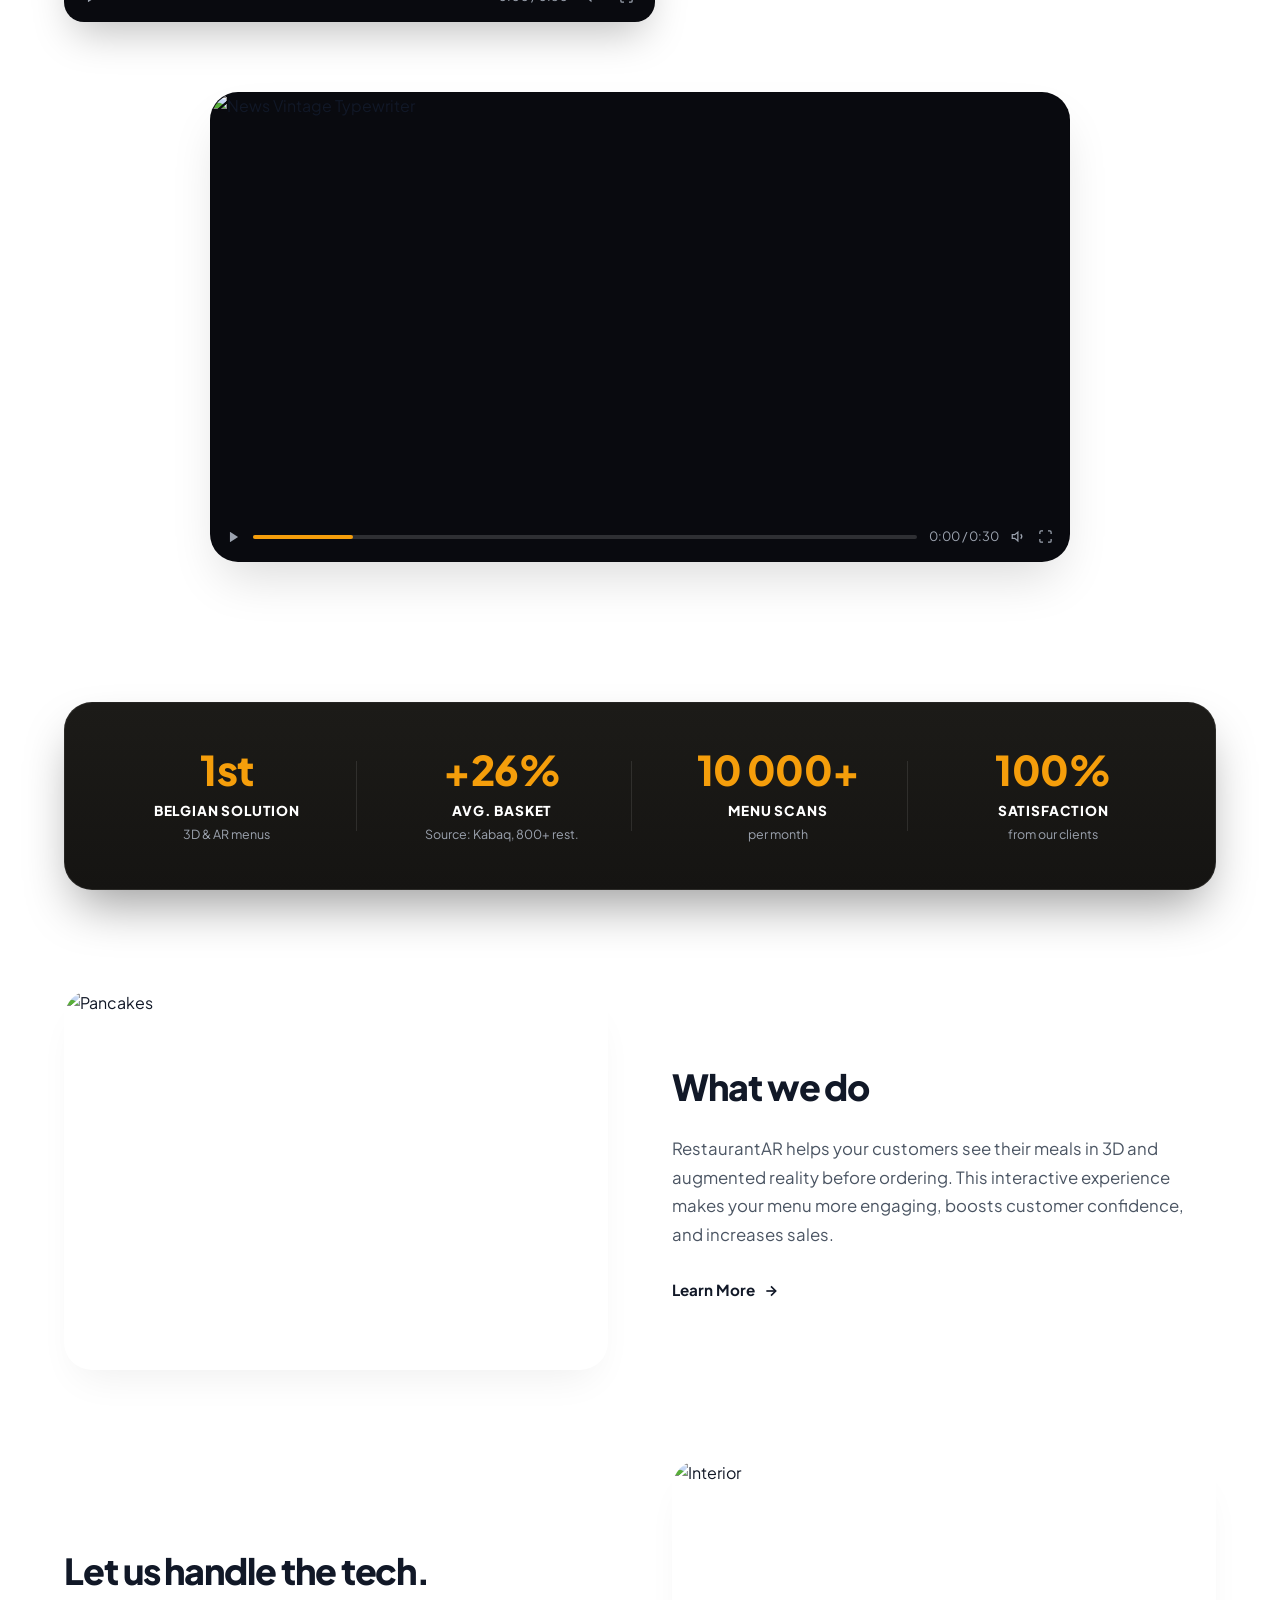
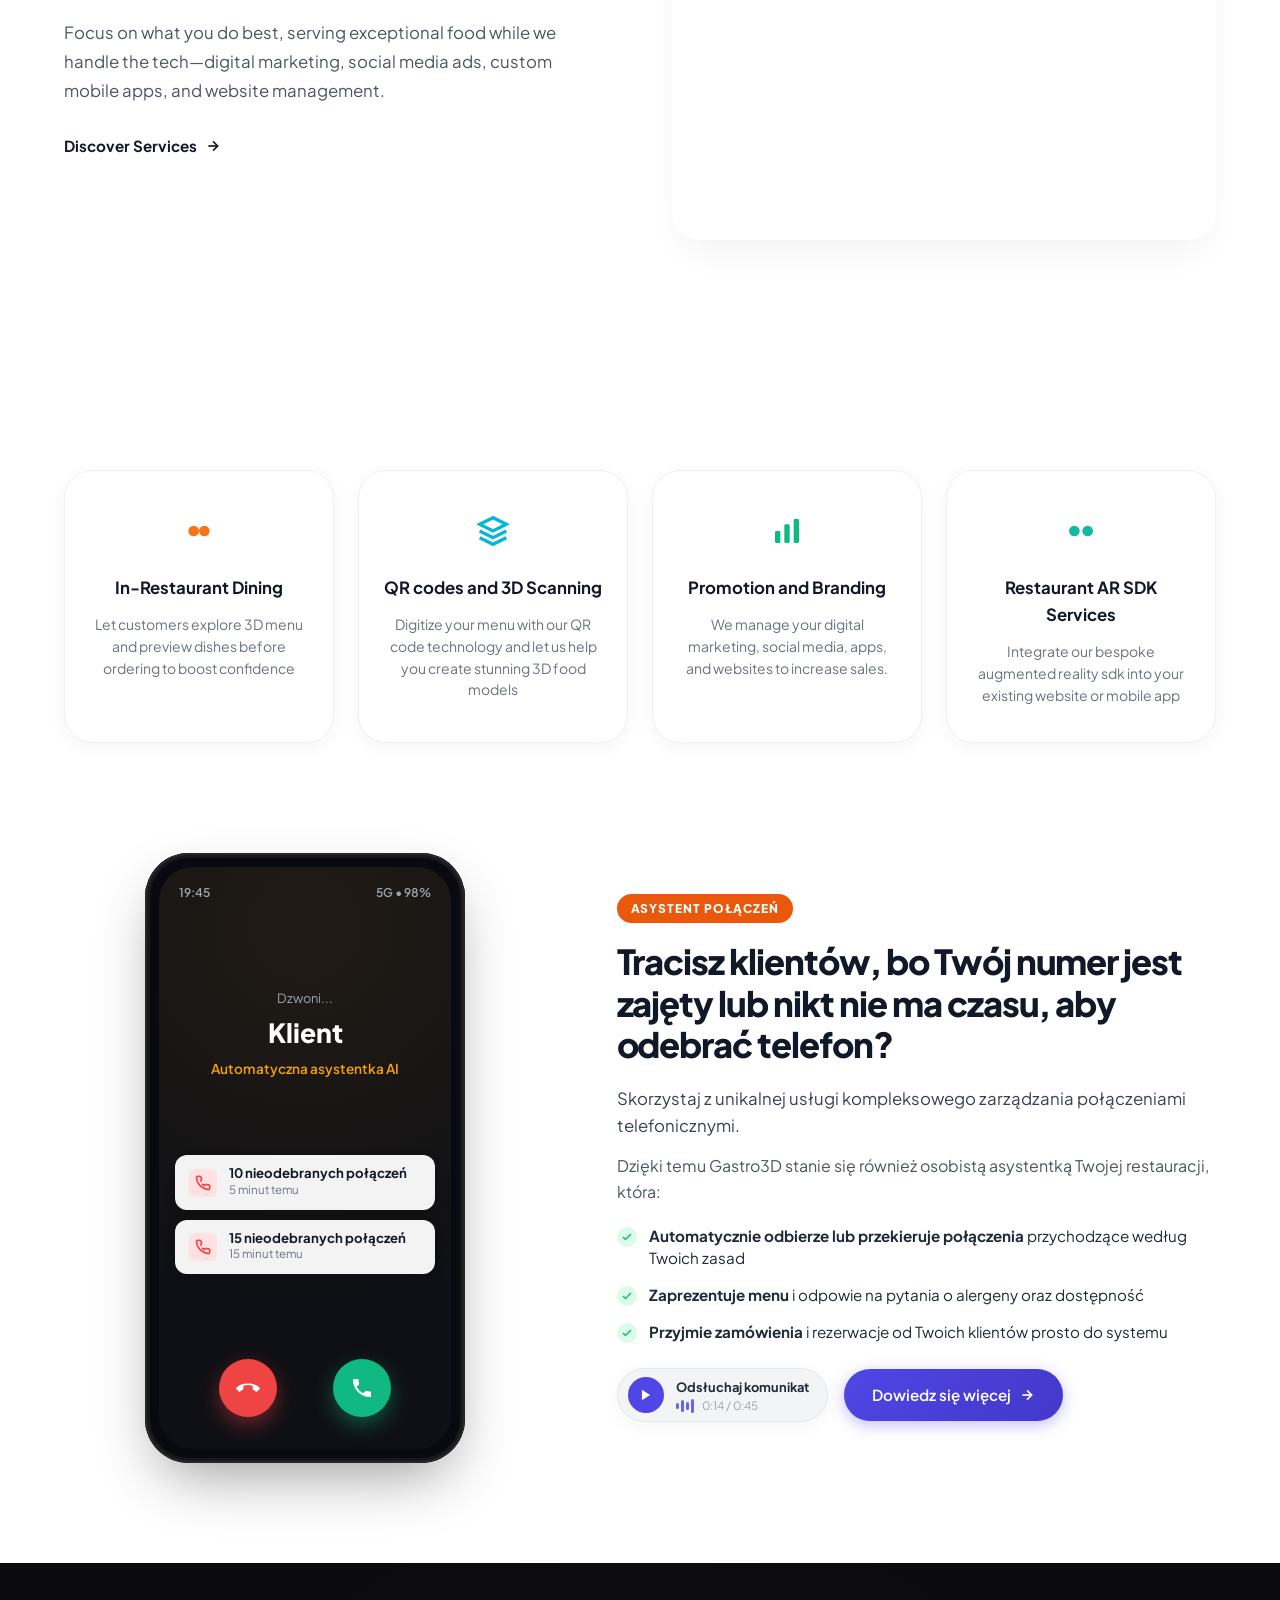
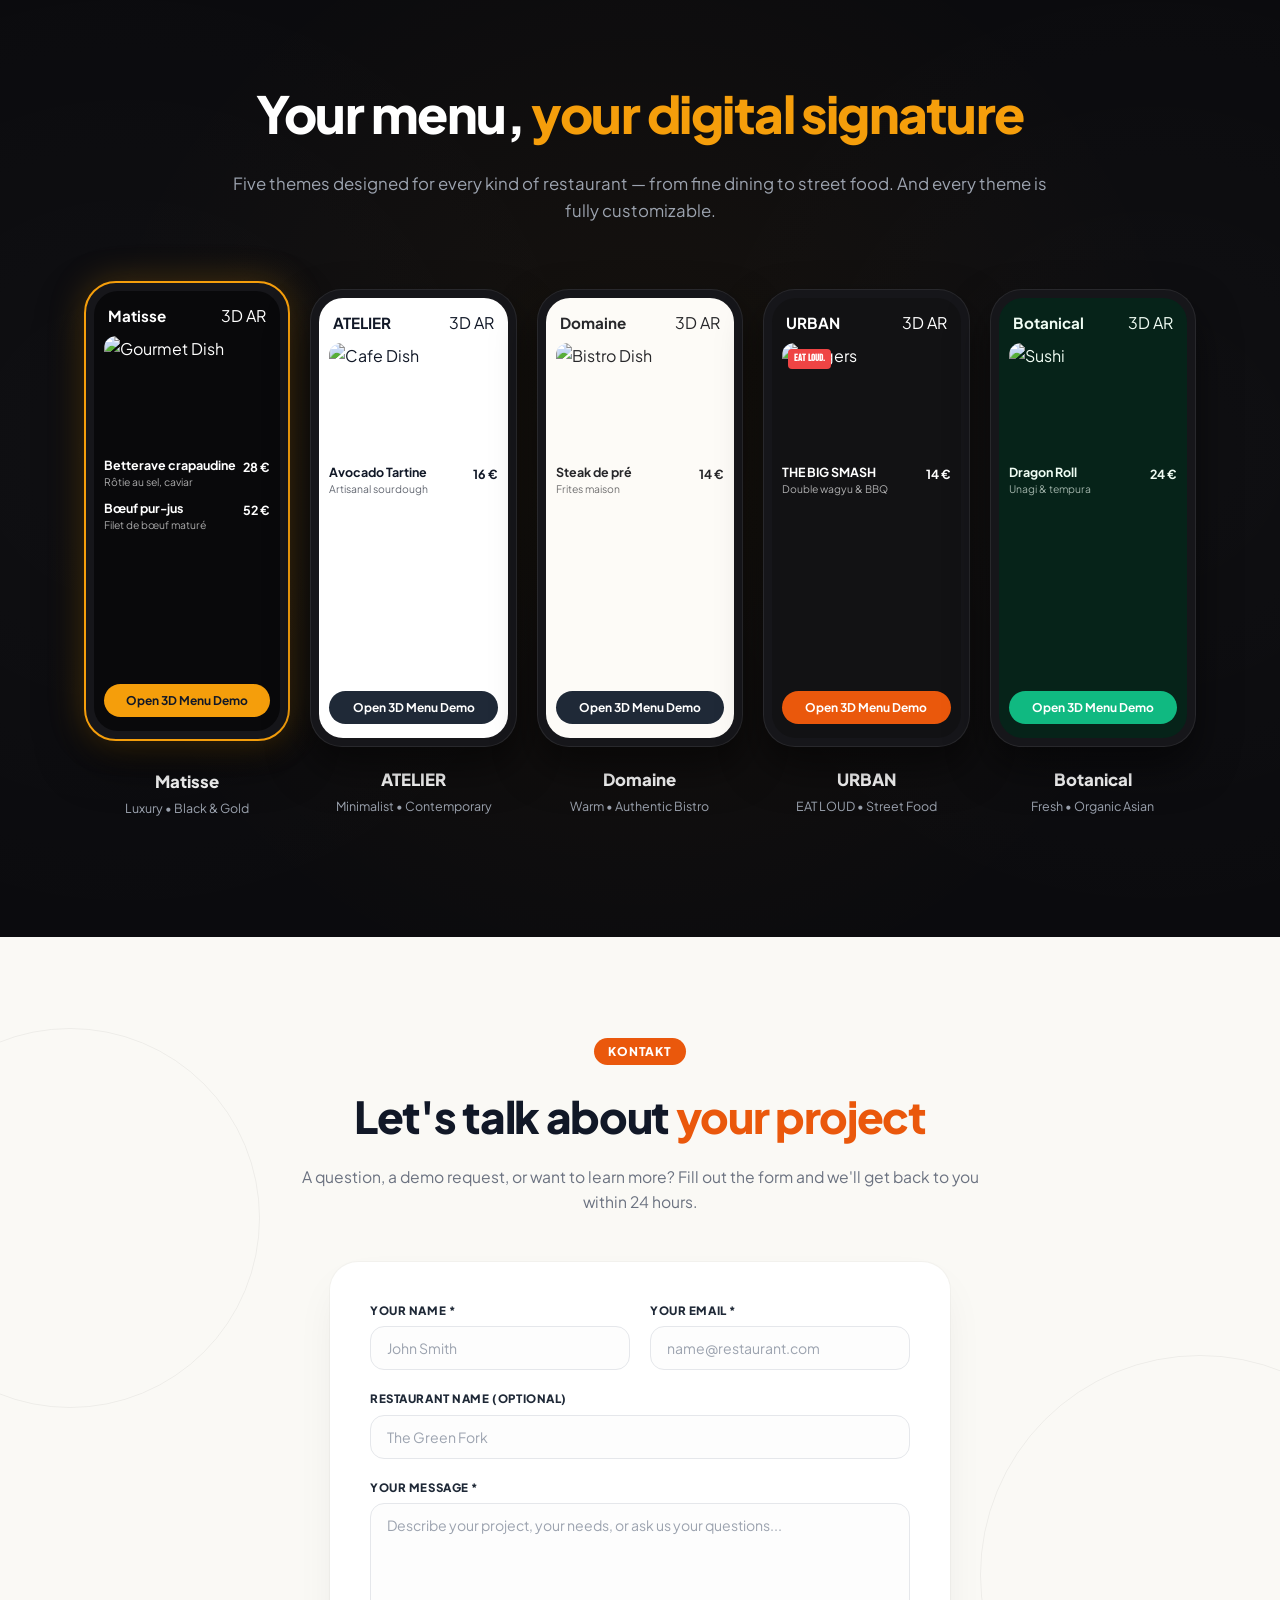
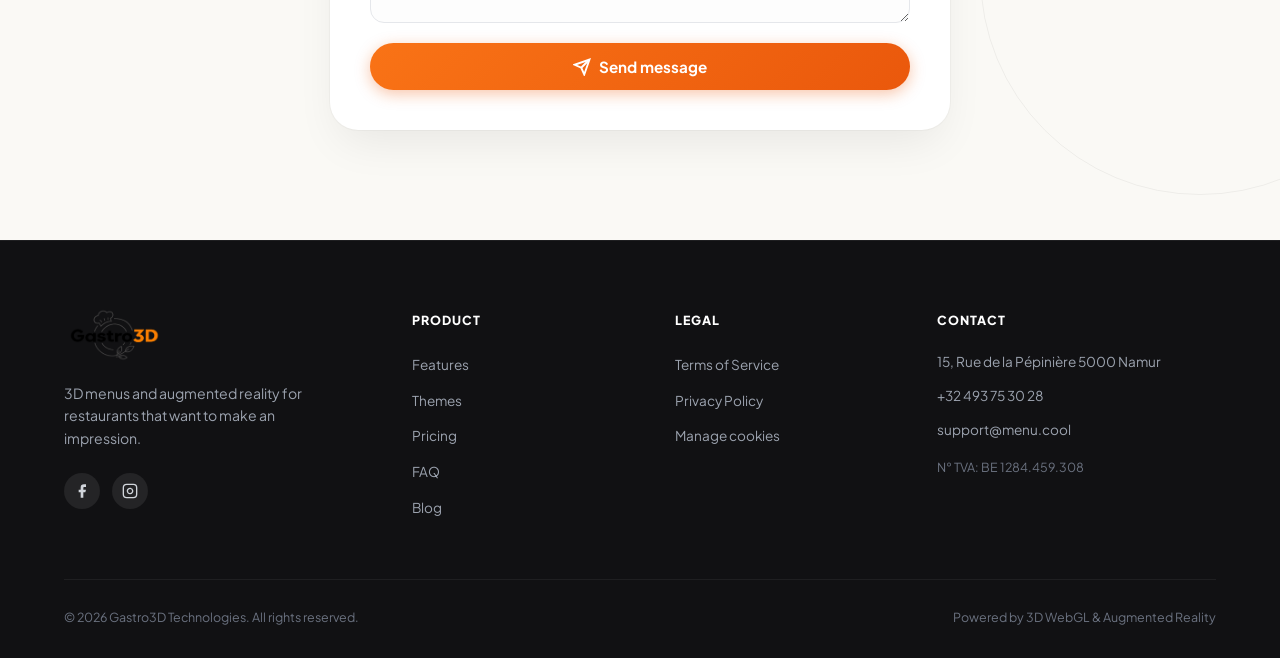
==== commit 90092909: "Update index.html" ====
--- a/index.html
+++ b/index.html
@@ -3,13 +3,13 @@
 <head>
   <meta charset="UTF-8" />
   <meta name="viewport" content="width=device-width, initial-scale=1.0" />
-  <title>Gastro3D — Twoja restauracja w 360° | Rzeczywistość rozszerzona (AR)</title>
+  <title>Gastro3D — Twoja restauracja w 360° | Rzeczywistość rozszerzona AR</title>
   <meta name="description" content="Menu online, rezerwacje, zamówienia i płatności oraz interaktywne dania 3D w rzeczywistości rozszerzonej (AR)." />
   
-  <!-- Google Fonts z pełnym wsparciem dla języka polskiego (latin-ext) -->
+  <!-- Google Fonts -->
   <link rel="preconnect" href="https://fonts.googleapis.com">
   <link rel="preconnect" href="https://fonts.gstatic.com" crossorigin>
-  <link href="https://fonts.googleapis.com/css2?family=Plus+Jakarta+Sans:ital,wght@0,400;0,500;0,600;0,700;0,800;1,400;1,600&family=Playfair+Display:ital,wght@0,600;0,700;1,500;1,600;1,700&family=Bebas+Neue&family=Cormorant+Garamond:ital,wght@0,600;1,500;1,600&subset=latin,latin-ext&display=swap" rel="stylesheet">
+  <link href="https://fonts.googleapis.com/css2?family=Plus+Jakarta+Sans:ital,wght@0,400;0,500;0,600;0,700;0,800;0,900;1,400;1,600&family=Bebas+Neue&display=swap&subset=latin,latin-ext" rel="stylesheet">
 
   <!-- Google Model-Viewer dla modeli 3D .GLB i AR -->
   <script type="module" src="https://ajax.googleapis.com/ajax/libs/model-viewer/4.0.0/model-viewer.min.js"></script>
@@ -27,12 +27,10 @@
     :root {
       --bg-dark: #0a0a0c;
       --accent-orange: #f59e0b;
-      --accent-orange-dark: #d97706;
       --text-white: #ffffff;
       --text-muted: #9ca3af;
       --text-dark: #111827;
       --font-main: 'Plus Jakarta Sans', -apple-system, BlinkMacSystemFont, 'Segoe UI', Roboto, sans-serif;
-      --font-serif: 'Playfair Display', Georgia, serif;
       --radius-sm: 8px;
       --radius-md: 14px;
       --radius-lg: 20px;
@@ -247,51 +245,31 @@
       position: relative;
       z-index: 10;
       text-align: center;
-      max-width: 900px;
+      max-width: 920px;
       margin-top: 40px;
       padding: 0 20px;
     }
 
     .hero-title {
-      font-size: clamp(2.3rem, 5.5vw, 4.2rem);
-      font-weight: 800;
+      font-family: var(--font-main);
+      font-size: clamp(2.3rem, 5.5vw, 4.3rem);
+      font-weight: 900;
       color: #ffffff;
-      line-height: 1.18;
-      letter-spacing: -0.03em;
+      line-height: 1.15;
+      letter-spacing: -0.035em;
       margin-bottom: 16px;
     }
 
-    /* POPRAWIONY, PRESTIŻOWY WYGLĄD NAPISU (Rzeczywistość rozszerzona AR) */
-    .hero-title .serif-highlight {
+    /* DOKŁADNIE TAKI SAM GRUBY, PROSTY KRÓJ BEZSZERYFOWY (JAK SŁOWO "YOUR") */
+    .hero-title .sans-highlight {
       display: block;
-      font-family: var(--font-serif);
-      font-style: italic;
-      font-weight: 600;
-      color: #fbbf24;
-      background: linear-gradient(135deg, #fef08a 0%, #f59e0b 50%, #d97706 100%);
-      -webkit-background-clip: text;
-      -webkit-text-fill-color: transparent;
-      letter-spacing: 0.01em;
-      margin-top: 6px;
-      text-shadow: 0 2px 20px rgba(245, 158, 11, 0.25);
-    }
-
-    .hero-title .ar-badge {
-      display: inline-block;
       font-family: var(--font-main);
       font-style: normal;
-      font-weight: 800;
-      font-size: 0.68em;
-      letter-spacing: 0.04em;
-      vertical-align: middle;
-      margin-left: 8px;
-      padding: 2px 10px;
-      border-radius: 9999px;
-      background: rgba(245, 158, 11, 0.15);
-      border: 1px solid rgba(245, 158, 11, 0.45);
-      -webkit-text-fill-color: #fbbf24;
-      color: #fbbf24;
-      box-shadow: 0 0 15px rgba(245, 158, 11, 0.2);
+      font-weight: 900;
+      color: #f59e0b;
+      letter-spacing: -0.03em;
+      margin-top: 4px;
+      text-shadow: 0 2px 25px rgba(245, 158, 11, 0.25);
     }
 
     .hero-description {
@@ -1128,17 +1106,15 @@
 
     .themes-header h2 {
       font-size: clamp(2.2rem, 4vw, 3.4rem);
-      font-weight: 800;
+      font-weight: 900;
       color: #ffffff;
       letter-spacing: -0.03em;
       margin-bottom: 16px;
     }
 
     .themes-header h2 .serif-gold {
-      font-family: var(--font-serif);
-      font-style: italic;
       color: #f59e0b;
-      font-weight: 600;
+      font-weight: 900;
     }
 
     .themes-header p {
@@ -1208,19 +1184,6 @@
     .theme-brand-title {
       font-size: 0.95rem;
       font-weight: 700;
-    }
-
-    .theme-top-header .brand-matisse { font-family: var(--font-serif); font-style: italic; }
-    .theme-top-header .brand-atelier { font-family: 'Plus Jakarta Sans', sans-serif; letter-spacing: 0.1em; font-weight: 800; font-size: 0.85rem; }
-    .theme-top-header .brand-domaine { font-family: 'Cormorant Garamond', serif; font-style: italic; font-weight: 700; font-size: 1.05rem; }
-    .theme-top-header .brand-urban { font-family: 'Bebas Neue', sans-serif; font-size: 1.1rem; letter-spacing: 0.05em; }
-    .theme-top-header .brand-botanical { font-family: 'Plus Jakarta Sans', sans-serif; font-weight: 600; font-size: 0.85rem; }
-
-    .tag-3d-ar {
-      font-size: 0.65rem;
-      font-weight: 600;
-      color: #9ca3af;
-      letter-spacing: 0.05em;
     }
 
     .theme-dish-img {
@@ -1363,10 +1326,8 @@
     }
 
     .contact-header h2 .serif-orange {
-      font-family: var(--font-serif);
-      font-style: italic;
       color: #ea580c;
-      font-weight: 600;
+      font-weight: 800;
     }
 
     .contact-header p {
@@ -1700,8 +1661,8 @@
     <div class="hero-content">
       <h1 class="hero-title">
         Twoja restauracja w 360°
-        <span class="serif-highlight">
-          Rzeczywistość rozszerzona <span class="ar-badge">AR</span>
+        <span class="sans-highlight">
+          Rzeczywistość rozszerzona
         </span>
       </h1>
       <p class="hero-description">
@@ -2157,7 +2118,7 @@
             <div class="theme-screen screen-matisse">
               <div>
                 <div class="theme-top-header">
-                  <span class="theme-brand-title brand-matisse">Matisse</span>
+                  <span class="theme-brand-title">Matisse</span>
                   <span class="tag-3d-ar">3D AR</span>
                 </div>
                 <img class="theme-dish-img" src="https://images.unsplash.com/photo-1544025162-d76694265947?auto=format&fit=crop&w=400&q=80" alt="Gourmet Dish" />
@@ -2193,7 +2154,7 @@
             <div class="theme-screen screen-atelier">
               <div>
                 <div class="theme-top-header">
-                  <span class="theme-brand-title brand-atelier">ATELIER</span>
+                  <span class="theme-brand-title">ATELIER</span>
                   <span class="tag-3d-ar">3D AR</span>
                 </div>
                 <img class="theme-dish-img" src="https://images.unsplash.com/photo-1554118811-1e0d58224f24?auto=format&fit=crop&w=400&q=80" alt="Cafe Dish" />
@@ -2222,7 +2183,7 @@
             <div class="theme-screen screen-domaine">
               <div>
                 <div class="theme-top-header">
-                  <span class="theme-brand-title brand-domaine">Domaine</span>
+                  <span class="theme-brand-title">Domaine</span>
                   <span class="tag-3d-ar">3D AR</span>
                 </div>
                 <img class="theme-dish-img" src="https://images.unsplash.com/photo-1514933651103-005eec06c04b?auto=format&fit=crop&w=400&q=80" alt="Bistro Dish" />
@@ -2251,7 +2212,7 @@
             <div class="theme-screen screen-urban">
               <div>
                 <div class="theme-top-header">
-                  <span class="theme-brand-title brand-urban">URBAN</span>
+                  <span class="theme-brand-title">URBAN</span>
                   <span class="tag-3d-ar">3D AR</span>
                 </div>
                 <div style="position: relative;">
@@ -2283,7 +2244,7 @@
             <div class="theme-screen screen-botanical">
               <div>
                 <div class="theme-top-header">
-                  <span class="theme-brand-title brand-botanical">Botanical</span>
+                  <span class="theme-brand-title">Botanical</span>
                   <span class="tag-3d-ar">3D AR</span>
                 </div>
                 <img class="theme-dish-img" src="https://images.unsplash.com/photo-1579871494447-9811cf80d66c?auto=format&fit=crop&w=400&q=80" alt="Sushi" />
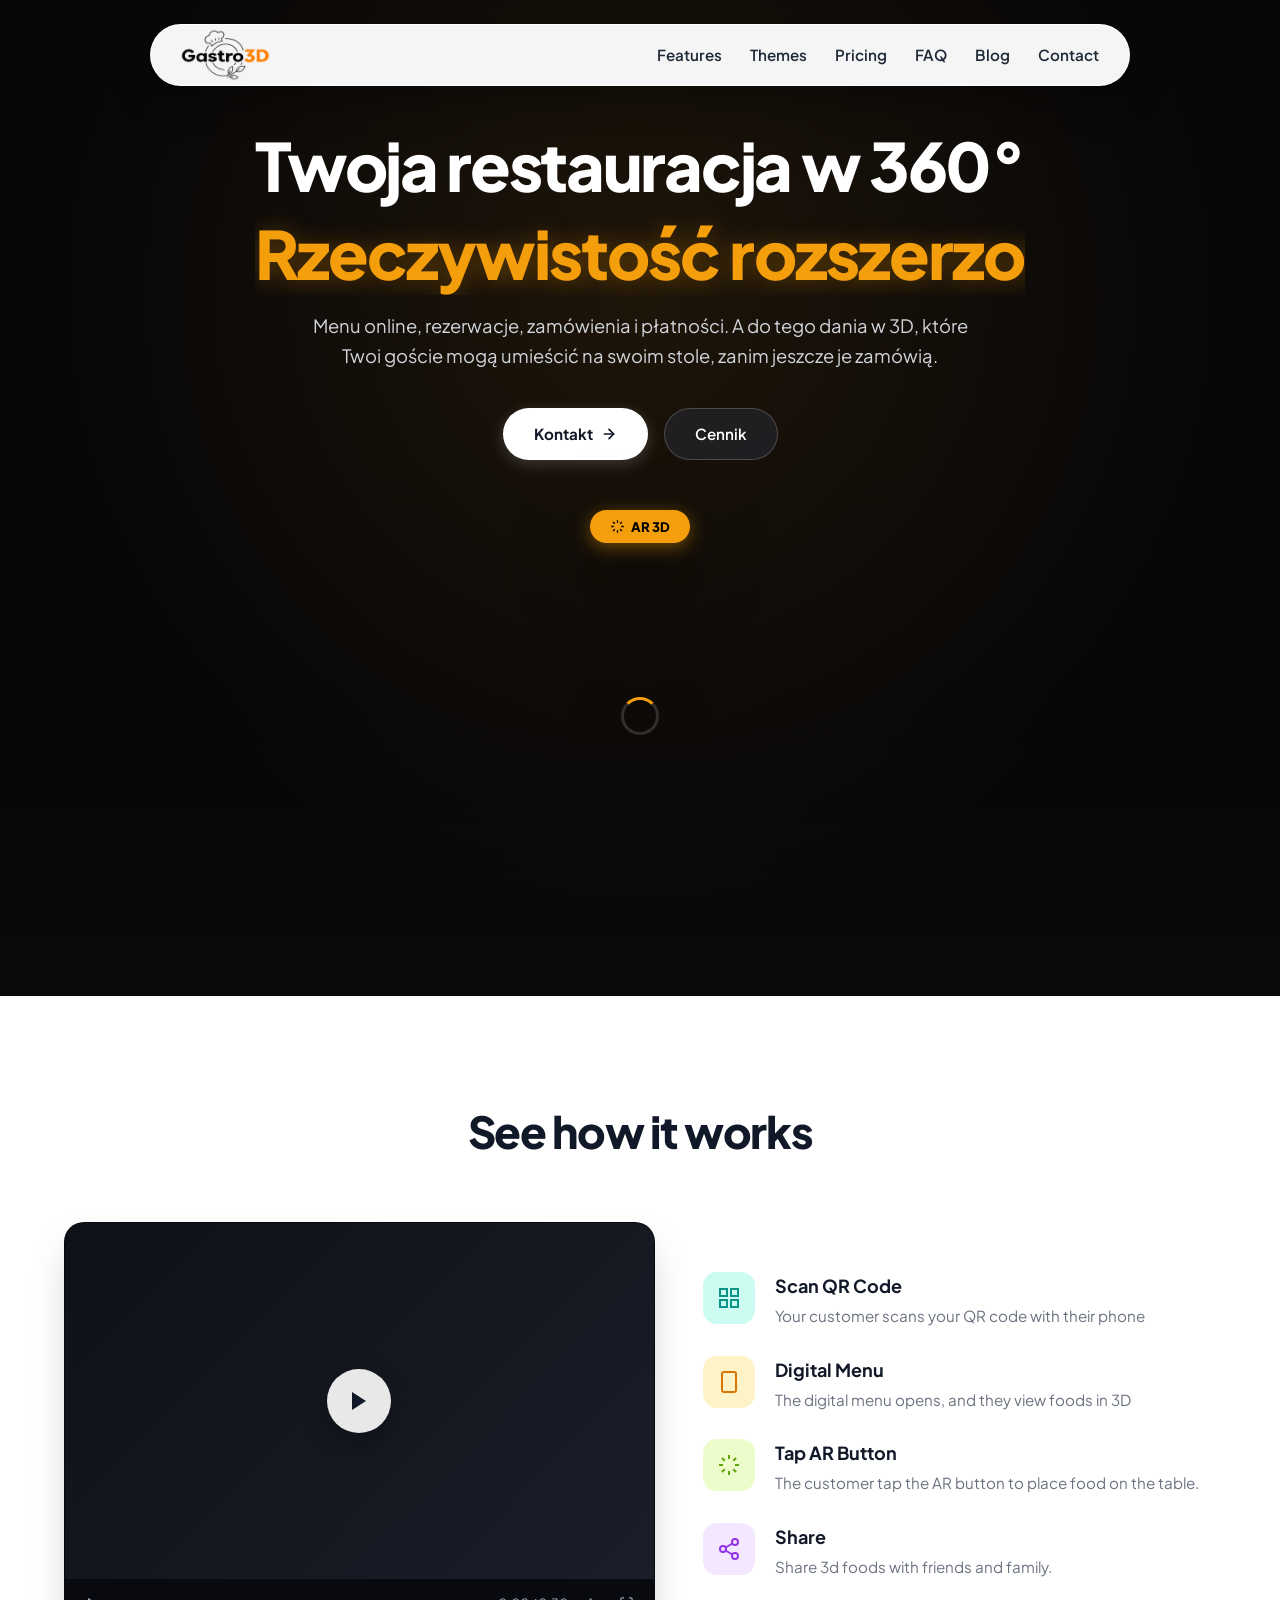
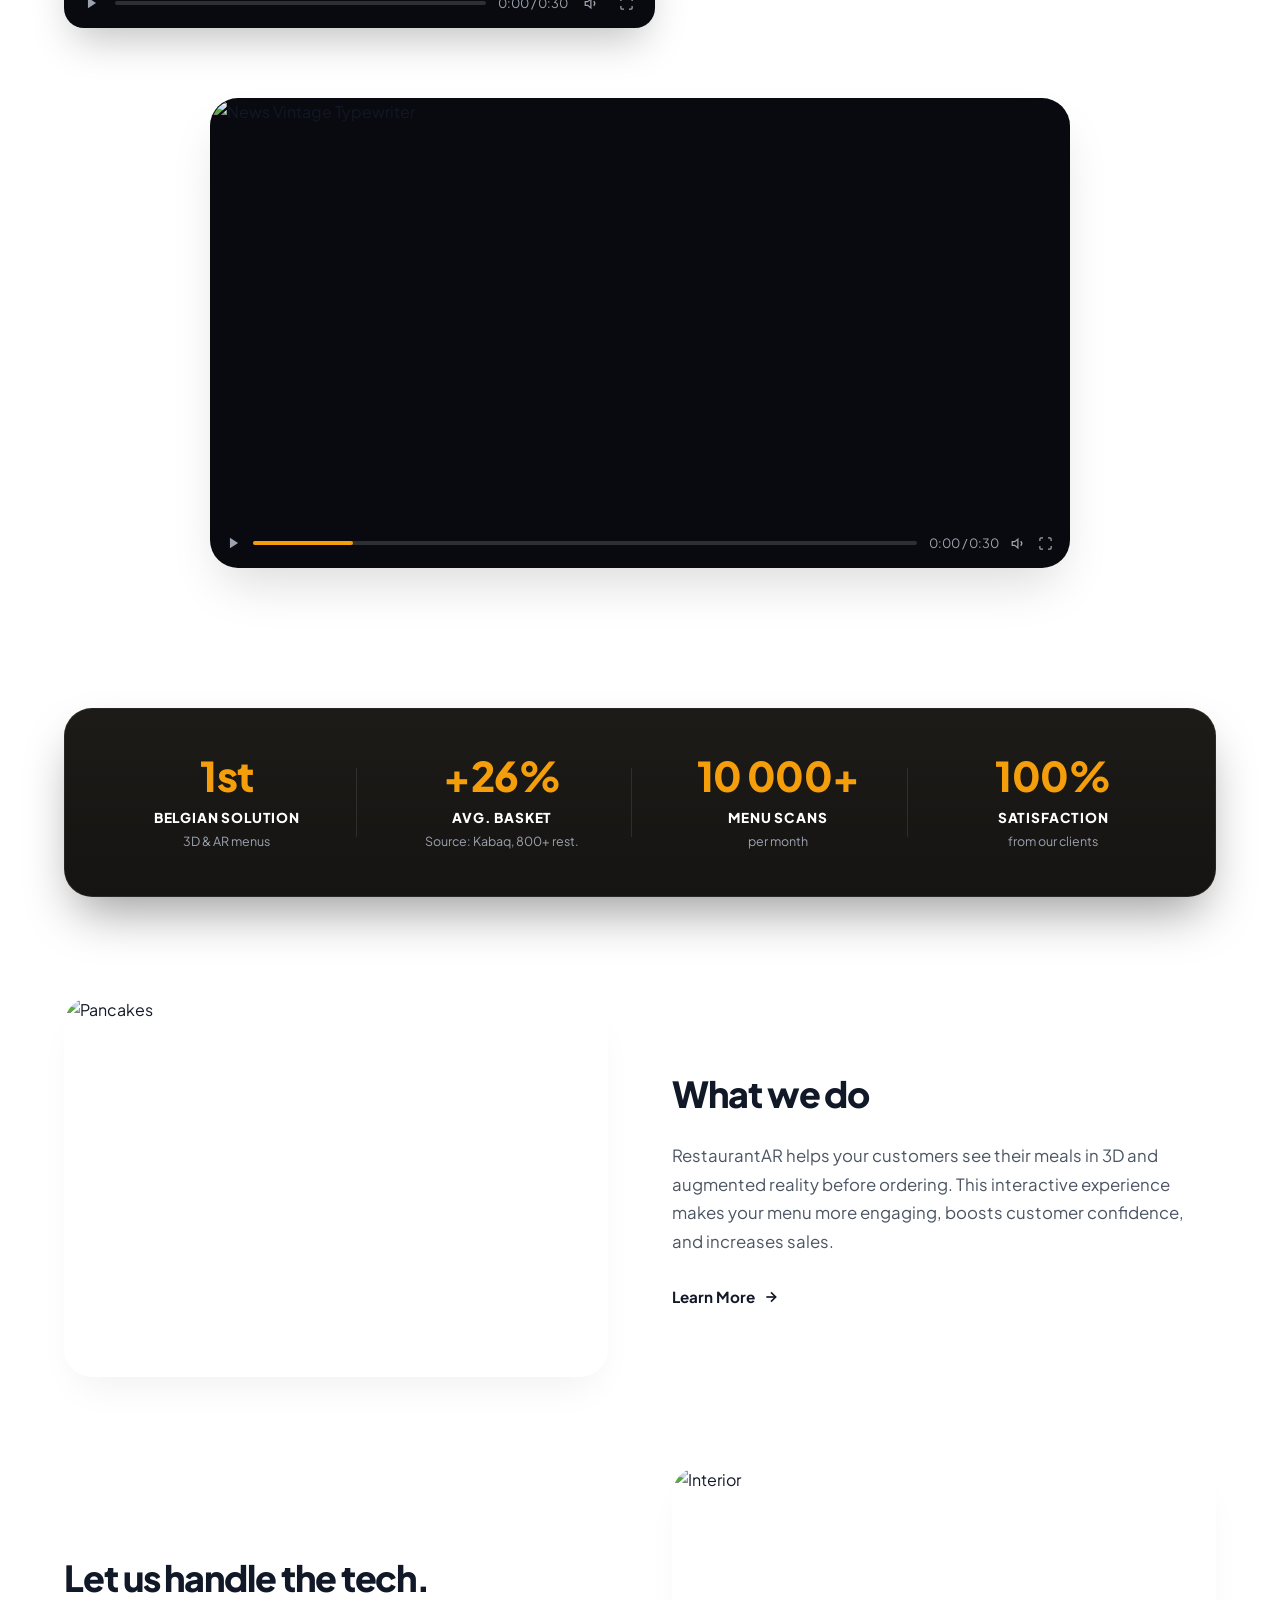
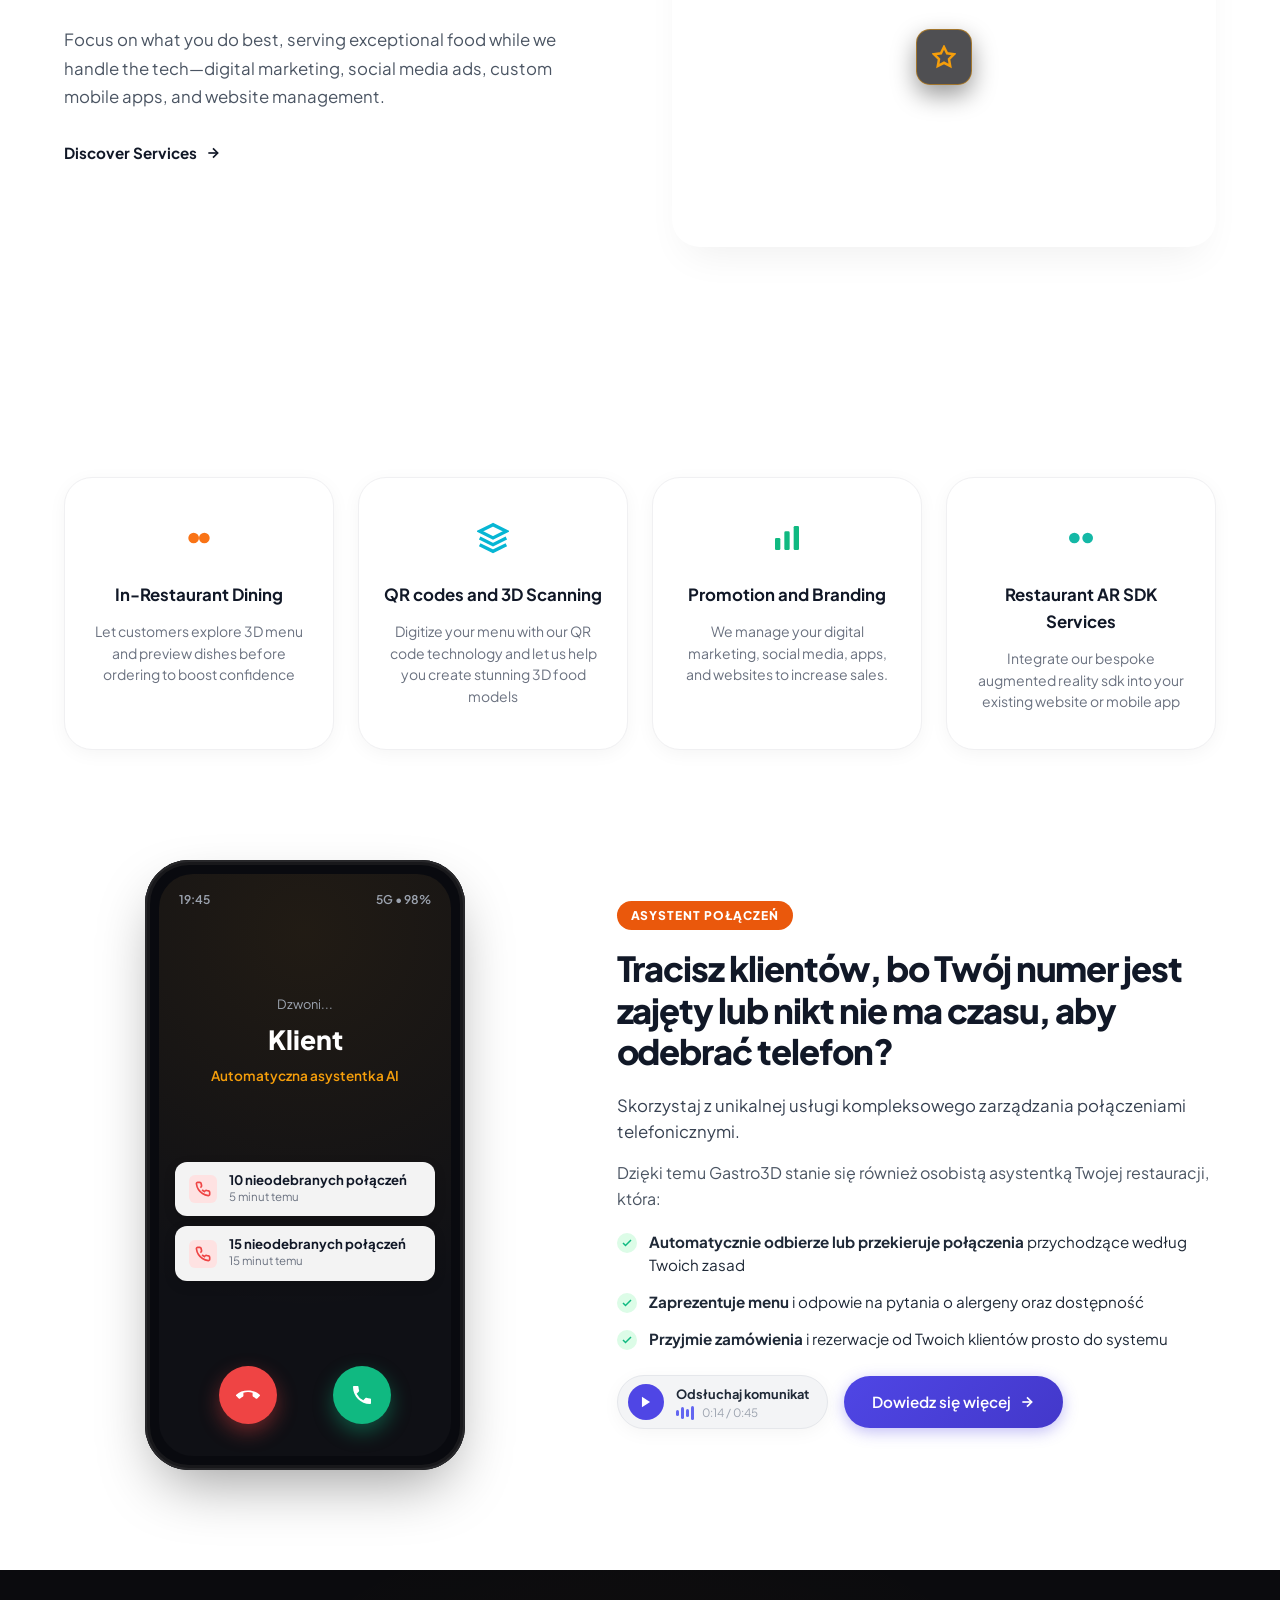
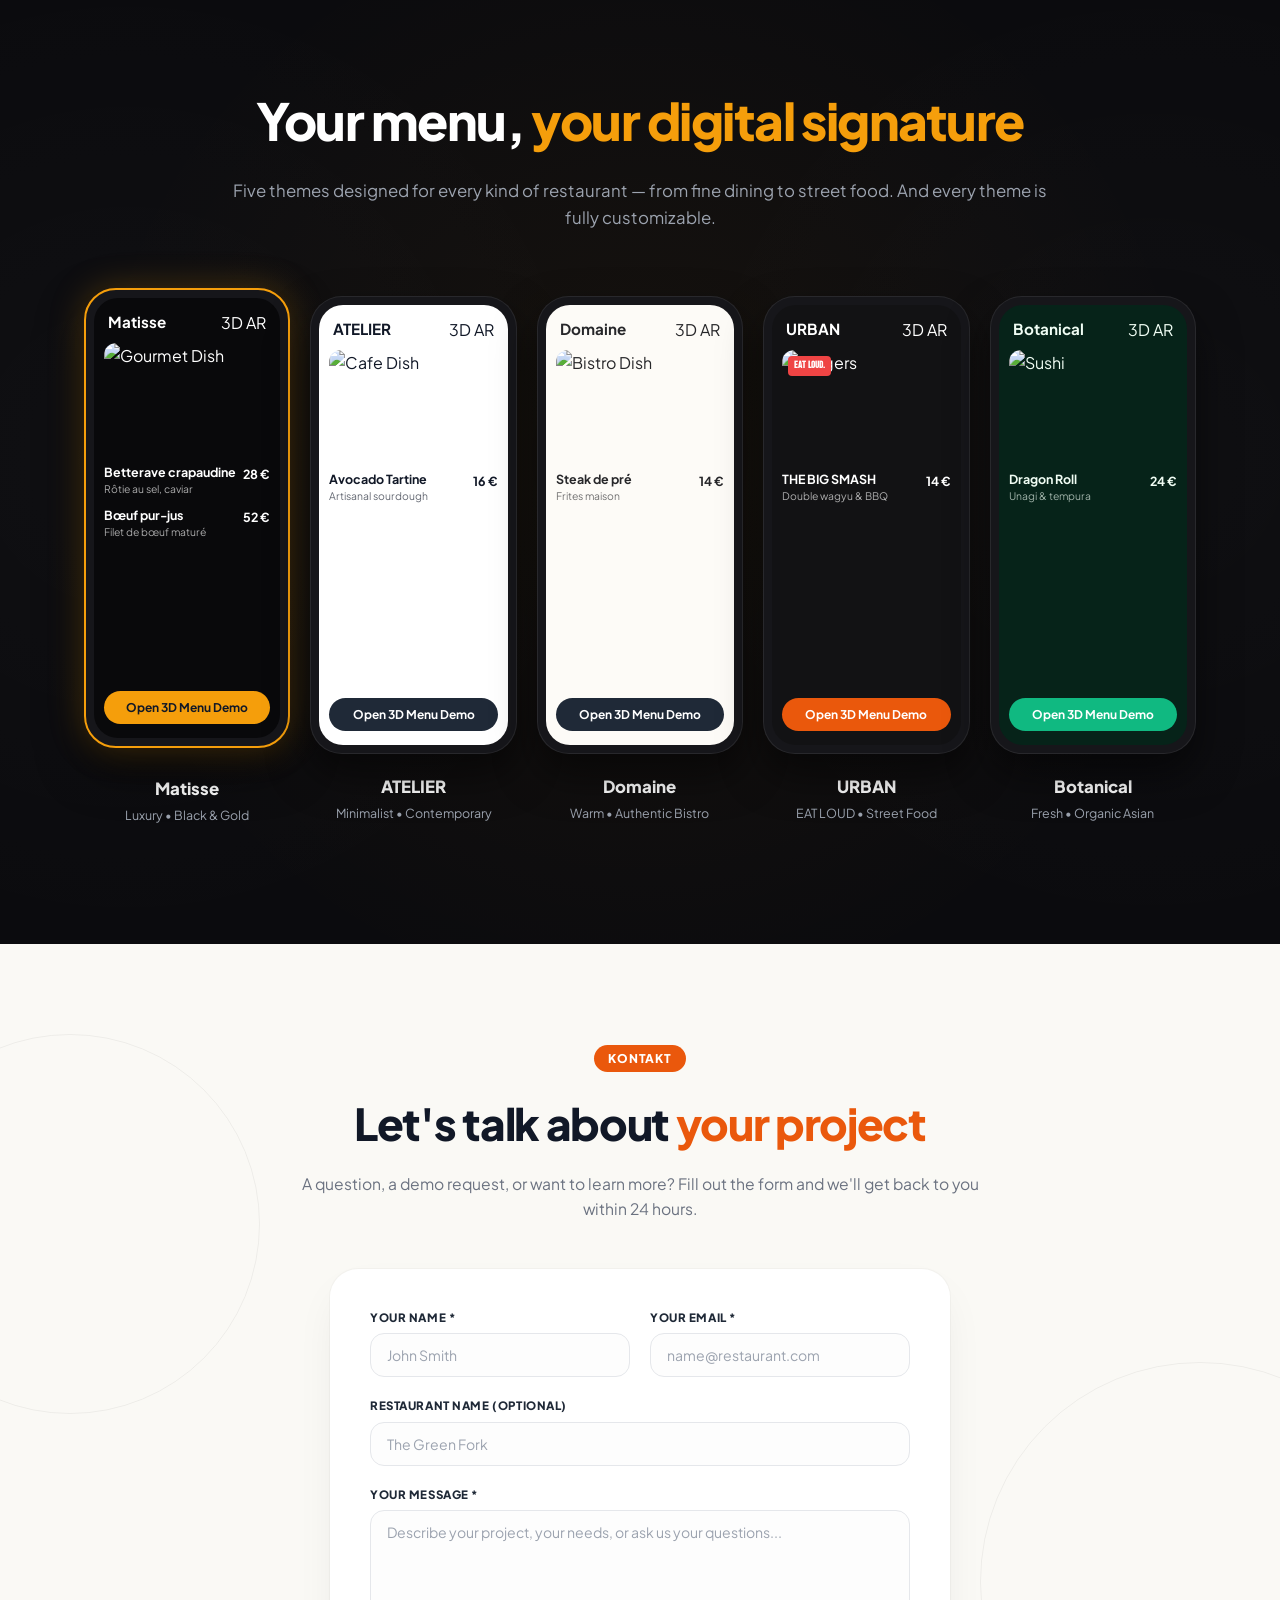
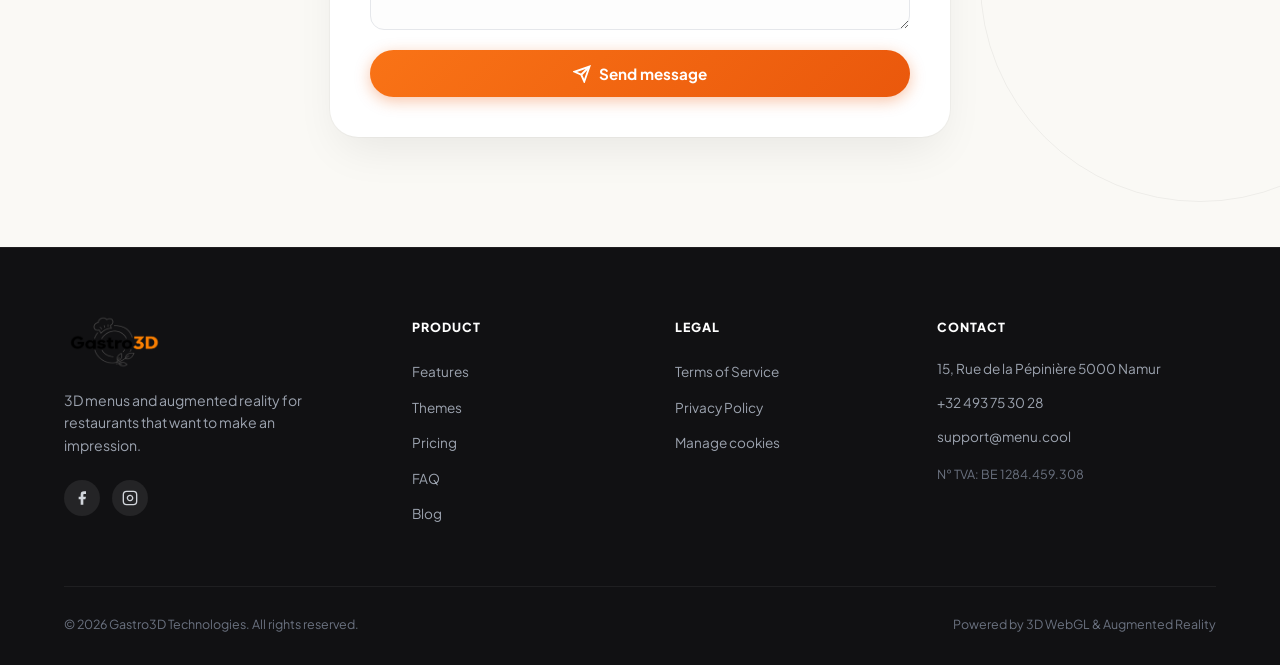
==== commit 9c8b20f8: "Update index.html" ====
--- a/index.html
+++ b/index.html
@@ -3,8 +3,8 @@
 <head>
   <meta charset="UTF-8" />
   <meta name="viewport" content="width=device-width, initial-scale=1.0" />
-  <title>Gastro3D — Twoja restauracja w 360° | Rzeczywistość rozszerzona AR</title>
-  <meta name="description" content="Menu online, rezerwacje, zamówienia i płatności oraz interaktywne dania 3D w rzeczywistości rozszerzonej (AR)." />
+  <title>Gastro3D — Twoja restauracja w 360° | Rzeczywistość rozszerzona</title>
+  <meta name="description" content="Menu online, rezerwacje, zamówienia i płatności oraz interaktywne dania 3D w rzeczywistości rozszerzonej." />
   
   <!-- Google Fonts -->
   <link rel="preconnect" href="https://fonts.googleapis.com">
@@ -245,31 +245,69 @@
       position: relative;
       z-index: 10;
       text-align: center;
-      max-width: 920px;
+      max-width: 940px;
       margin-top: 40px;
       padding: 0 20px;
     }
 
     .hero-title {
       font-family: var(--font-main);
-      font-size: clamp(2.3rem, 5.5vw, 4.3rem);
+      font-size: clamp(2.2rem, 5.2vw, 4.3rem);
       font-weight: 900;
       color: #ffffff;
-      line-height: 1.15;
+      line-height: 1.2;
       letter-spacing: -0.035em;
       margin-bottom: 16px;
     }
 
-    /* DOKŁADNIE TAKI SAM GRUBY, PROSTY KRÓJ BEZSZERYFOWY (JAK SŁOWO "YOUR") */
-    .hero-title .sans-highlight {
+    /* KONTENER NA CYKLICZNIE ZMIENIAJĄCY SIĘ NAPIS */
+    .animated-text-container {
       display: block;
+      height: 1.25em;
+      line-height: 1.25em;
+      position: relative;
+      overflow: hidden;
+      margin-top: 6px;
+    }
+
+    .sans-highlight {
+      display: block;
+      width: 100%;
       font-family: var(--font-main);
       font-style: normal;
       font-weight: 900;
       color: #f59e0b;
       letter-spacing: -0.03em;
-      margin-top: 4px;
-      text-shadow: 0 2px 25px rgba(245, 158, 11, 0.25);
+      text-shadow: 0 2px 25px rgba(245, 158, 11, 0.35);
+      position: absolute;
+      left: 0;
+      top: 0;
+      right: 0;
+      opacity: 1;
+      transform: translateY(0%);
+      filter: blur(0px);
+      transition: transform 0.6s cubic-bezier(0.16, 1, 0.3, 1), opacity 0.5s ease, filter 0.5s ease;
+      white-space: nowrap;
+    }
+
+    .sans-highlight.slide-out {
+      transform: translateY(-110%);
+      opacity: 0;
+      filter: blur(8px);
+    }
+
+    .sans-highlight.slide-in-prep {
+      transform: translateY(110%);
+      opacity: 0;
+      filter: blur(8px);
+      transition: none;
+    }
+
+    .sans-highlight.slide-in {
+      transform: translateY(0%);
+      opacity: 1;
+      filter: blur(0px);
+      transition: transform 0.6s cubic-bezier(0.16, 1, 0.3, 1), opacity 0.5s ease, filter 0.5s ease;
     }
 
     .hero-description {
@@ -1657,12 +1695,14 @@
       <a href="#contact" class="mobile-nav-chip">Contact</a>
     </nav>
 
-    <!-- Nagłówek i CTA -->
+    <!-- Nagłówek i CTA z zapętloną animacją tekstów -->
     <div class="hero-content">
       <h1 class="hero-title">
         Twoja restauracja w 360°
-        <span class="sans-highlight">
-          Rzeczywistość rozszerzona
+        <span class="animated-text-container">
+          <span class="sans-highlight" id="animated-hero-phrase">
+            Rzeczywistość rozszerzona
+          </span>
         </span>
       </h1>
       <p class="hero-description">
@@ -2376,9 +2416,43 @@
     </div>
   </footer>
 
-  <!-- Skrypt do menu i wideo -->
+  <!-- Skrypt do menu, animacji rotatora tekstu i wideo -->
   <script>
     document.addEventListener('DOMContentLoaded', () => {
+      // 1. Płynna, zapętlona animacja zmiany napisów (Text Rotator)
+      const phrases = [
+        "Rzeczywistość rozszerzona",
+        "Interaktywne menu 3D",
+        "Dania na Twoim stole",
+        "Większa sprzedaż i zyski"
+      ];
+      let currentPhraseIdx = 0;
+      const animatedEl = document.getElementById('animated-hero-phrase');
+
+      if (animatedEl) {
+        setInterval(() => {
+          // Krok 1: Wypłynięcie w górę i rozmycie (slide out)
+          animatedEl.classList.remove('slide-in');
+          animatedEl.classList.add('slide-out');
+
+          setTimeout(() => {
+            // Krok 2: Zmiana tekstu i przestawienie na dół poza widok bez animacji
+            currentPhraseIdx = (currentPhraseIdx + 1) % phrases.length;
+            animatedEl.textContent = phrases[currentPhraseIdx];
+            animatedEl.classList.remove('slide-out');
+            animatedEl.classList.add('slide-in-prep');
+
+            // Wymuszenie przeliczenia styli przez przeglądarkę
+            void animatedEl.offsetWidth;
+
+            // Krok 3: Płynne wpłynięcie od dołu na środek (slide in)
+            animatedEl.classList.remove('slide-in-prep');
+            animatedEl.classList.add('slide-in');
+          }, 450);
+        }, 3200); // zmiana co 3.2 sekundy
+      }
+
+      // 2. Menu mobilne
       const mobileToggleBtn = document.getElementById('mobile-toggle-btn');
       const mobileMenuBox = document.getElementById('mobile-menu-box');
       if (mobileToggleBtn && mobileMenuBox) {
@@ -2396,6 +2470,7 @@
         });
       }
 
+      // 3. Wideo
       const video = document.getElementById('feature-video');
       const videoWrapper = document.getElementById('video-wrapper');
       const playBtnOverlay = document.getElementById('feature-video-play-btn');
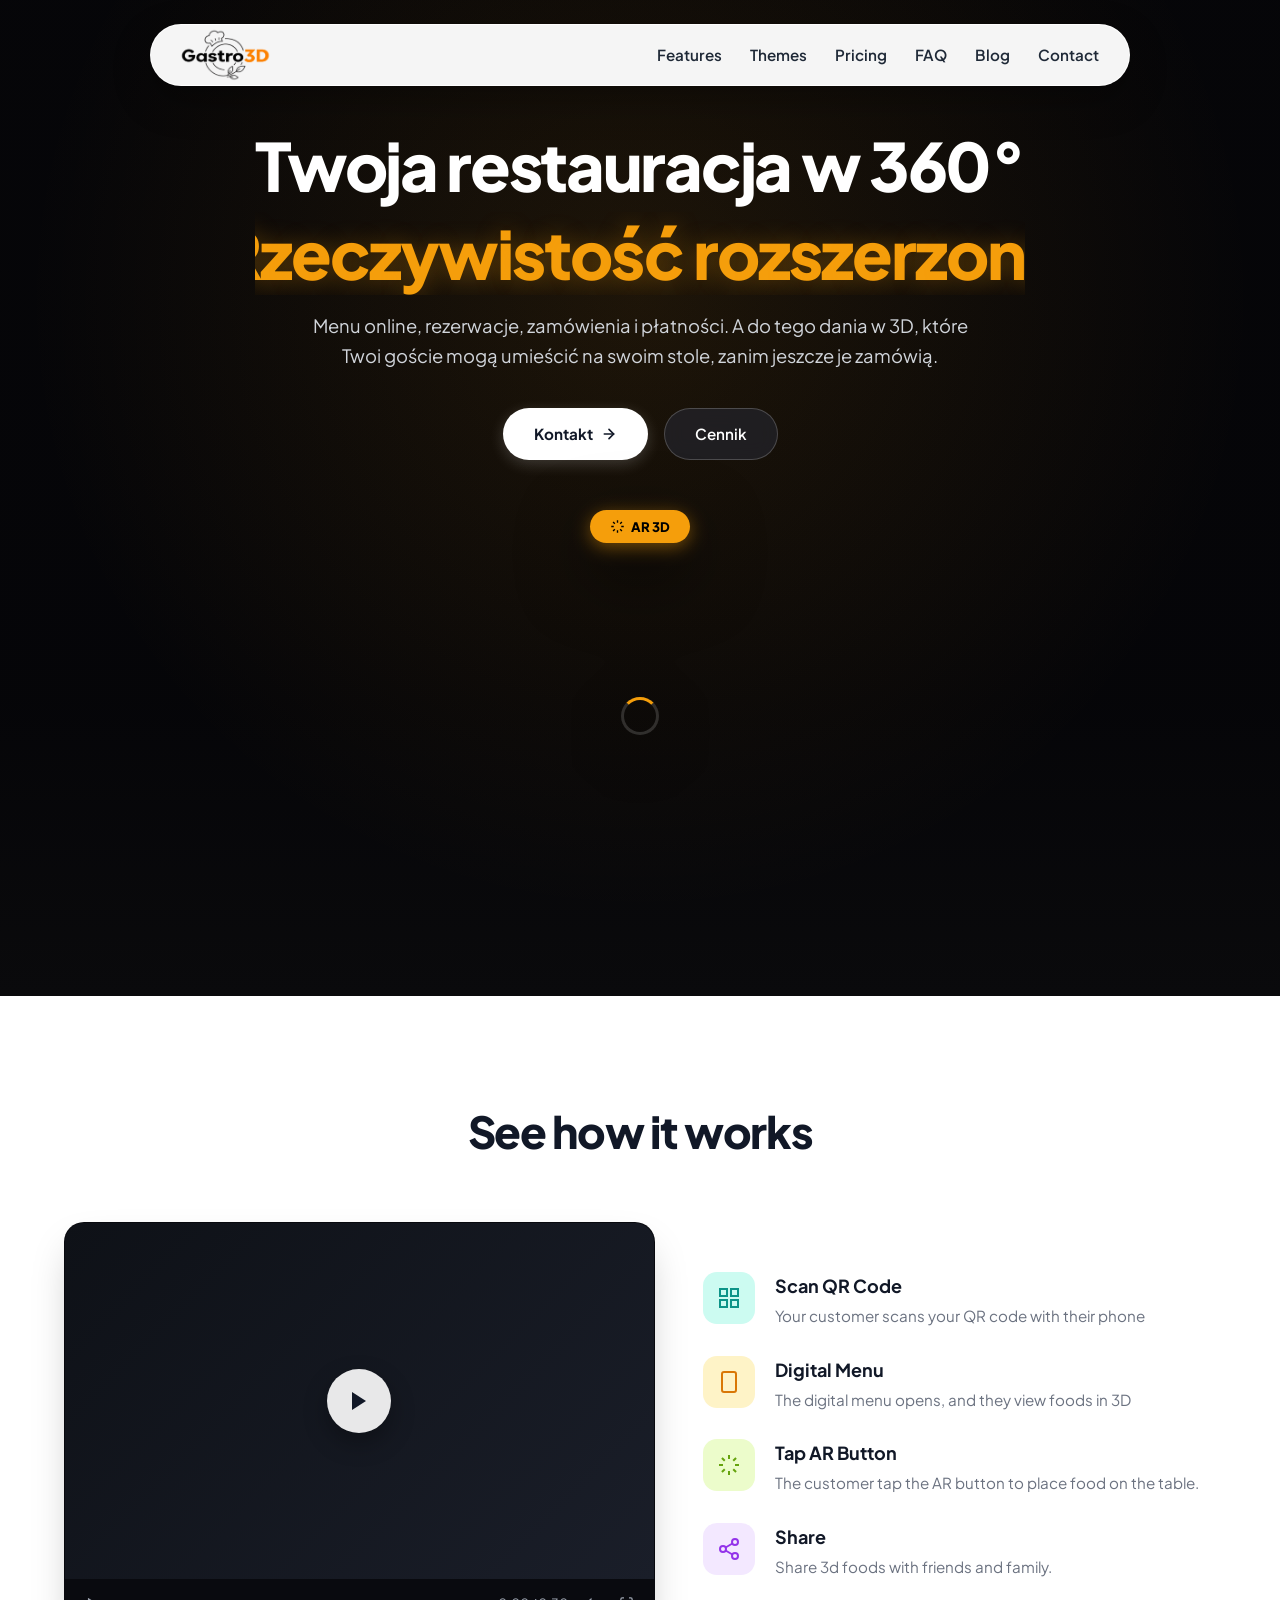
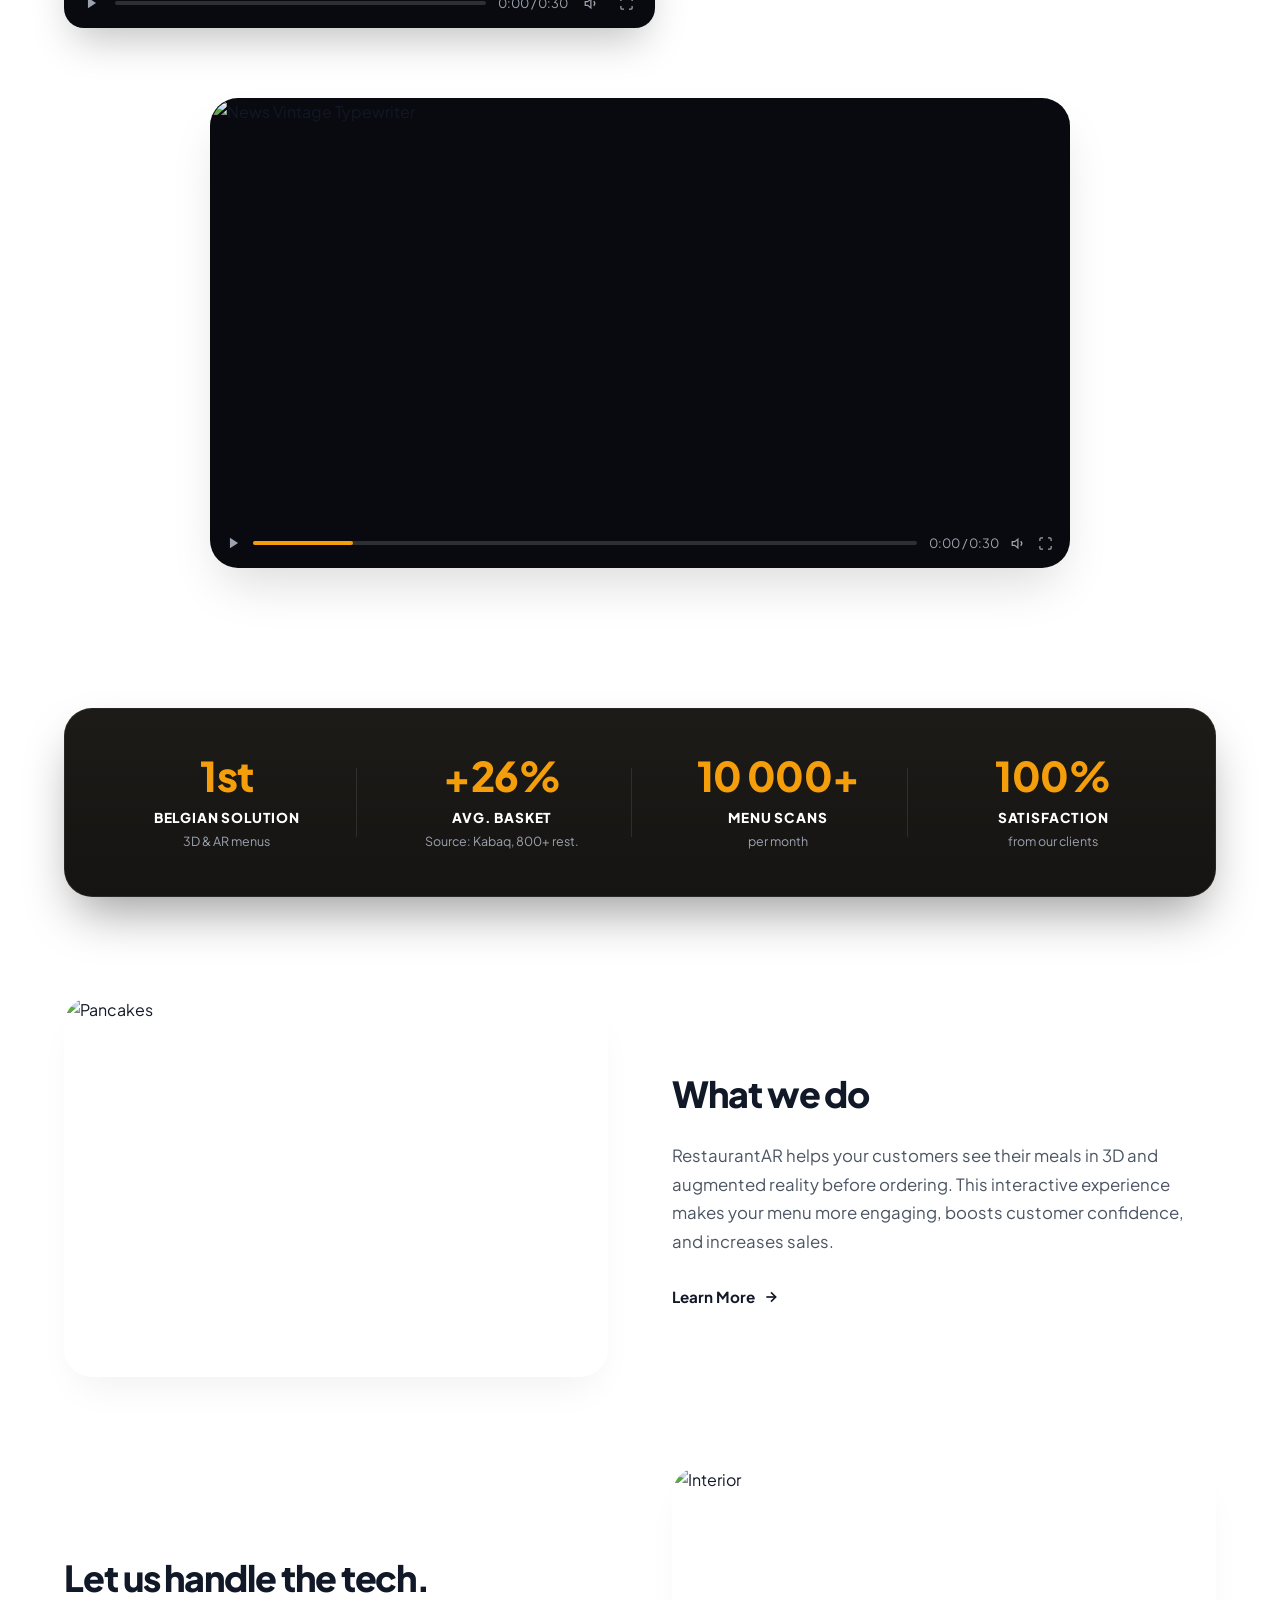
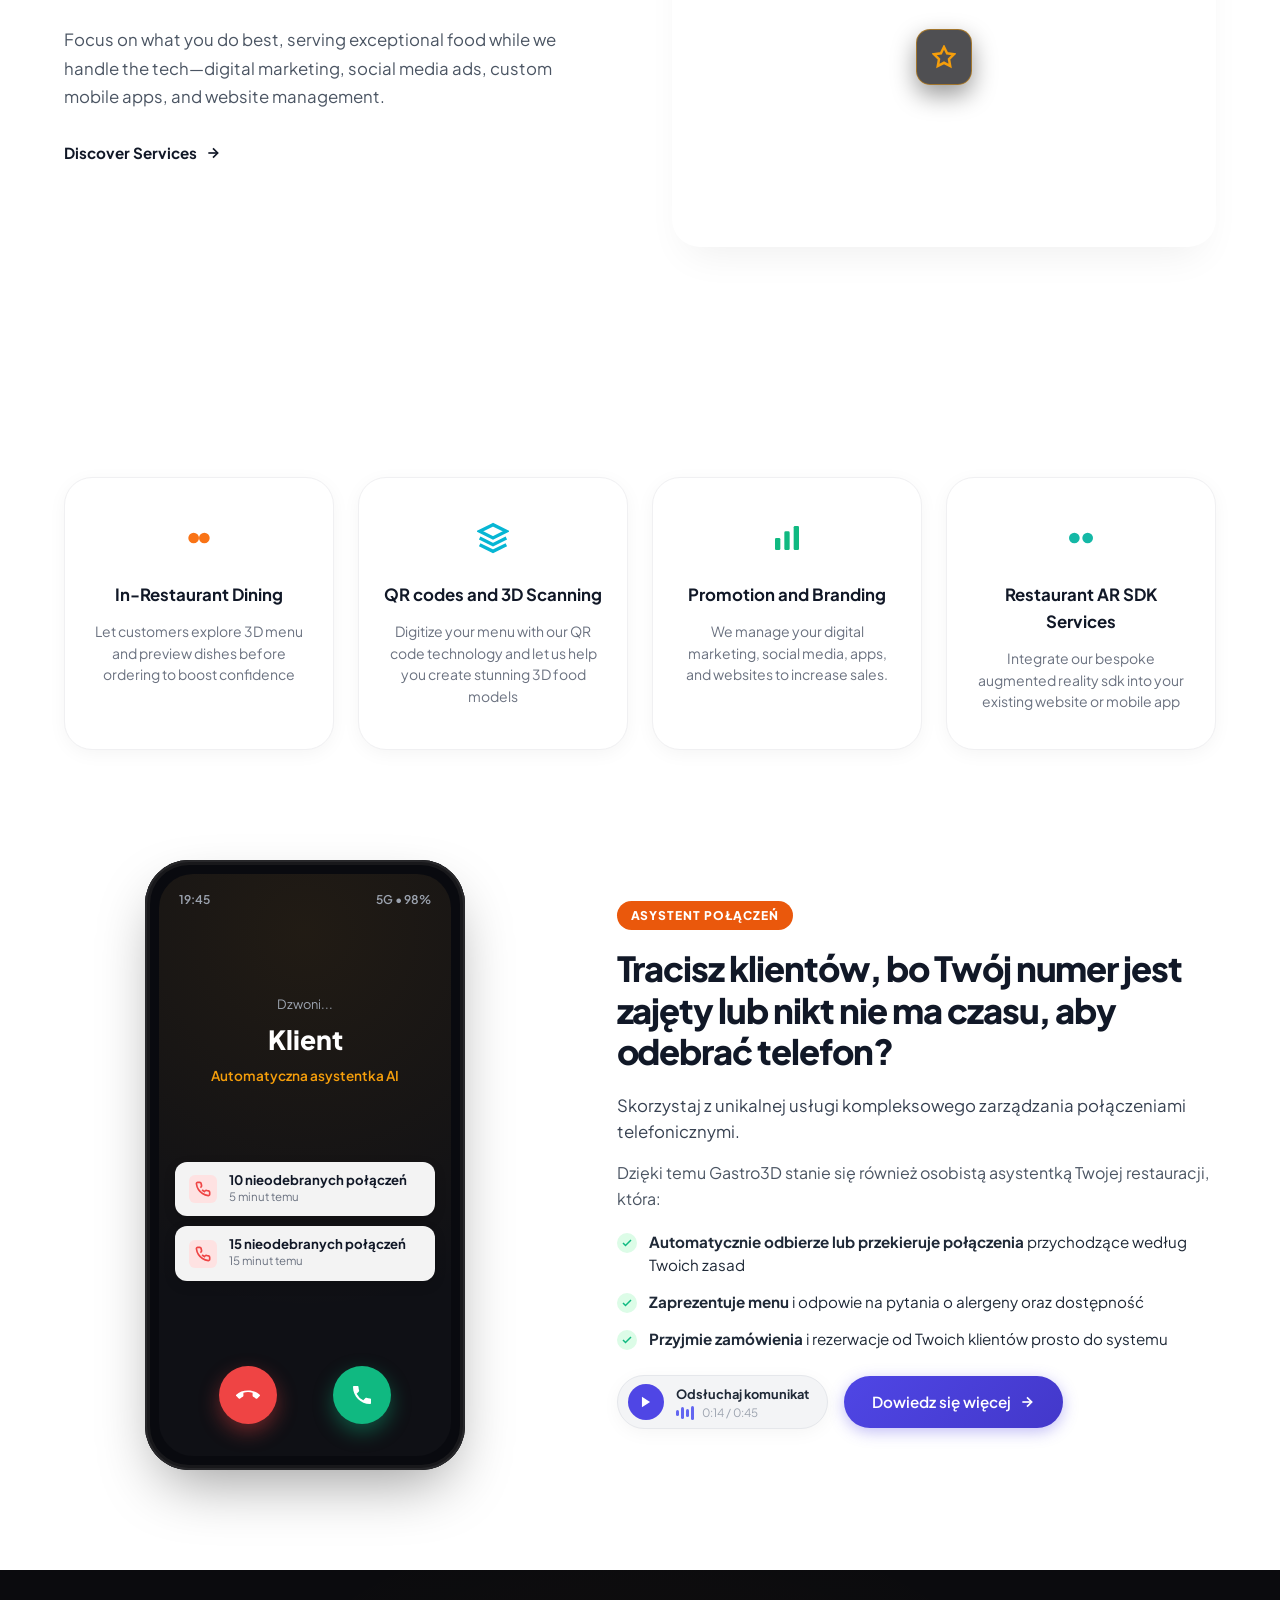
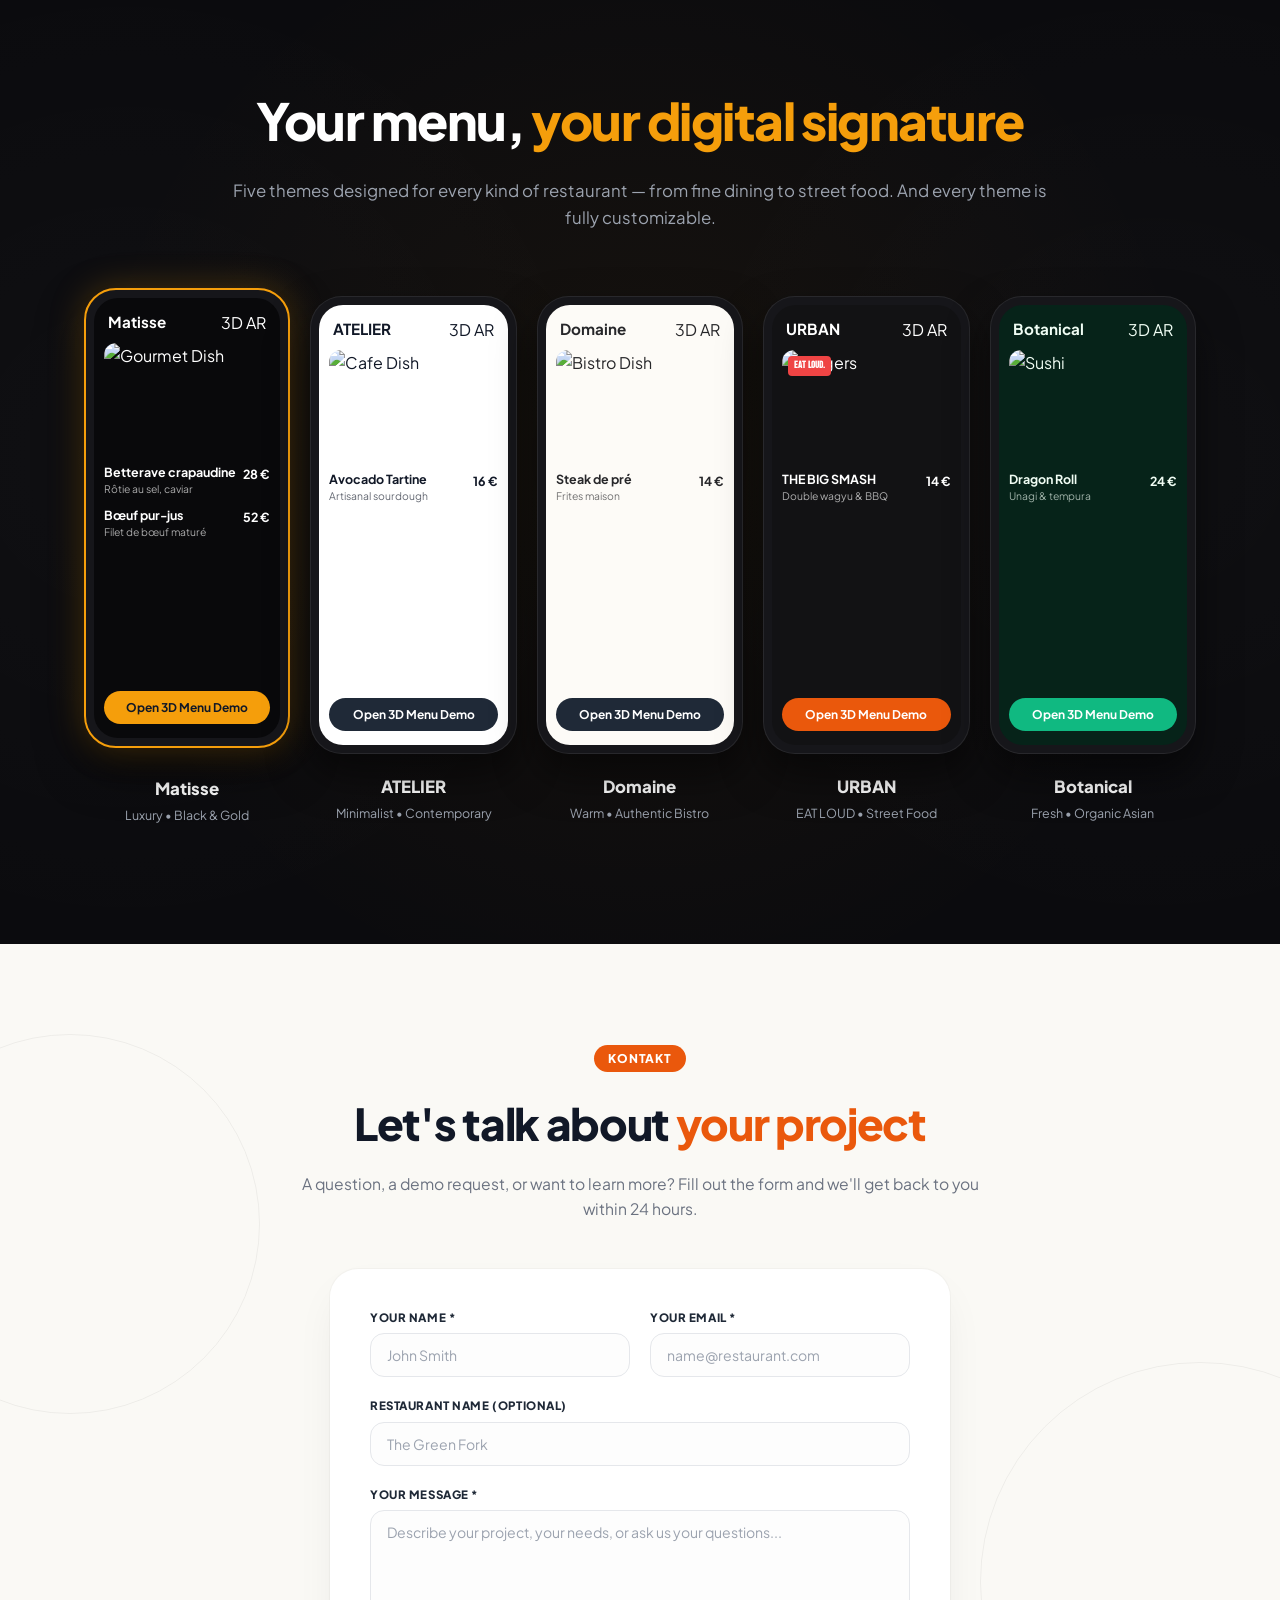
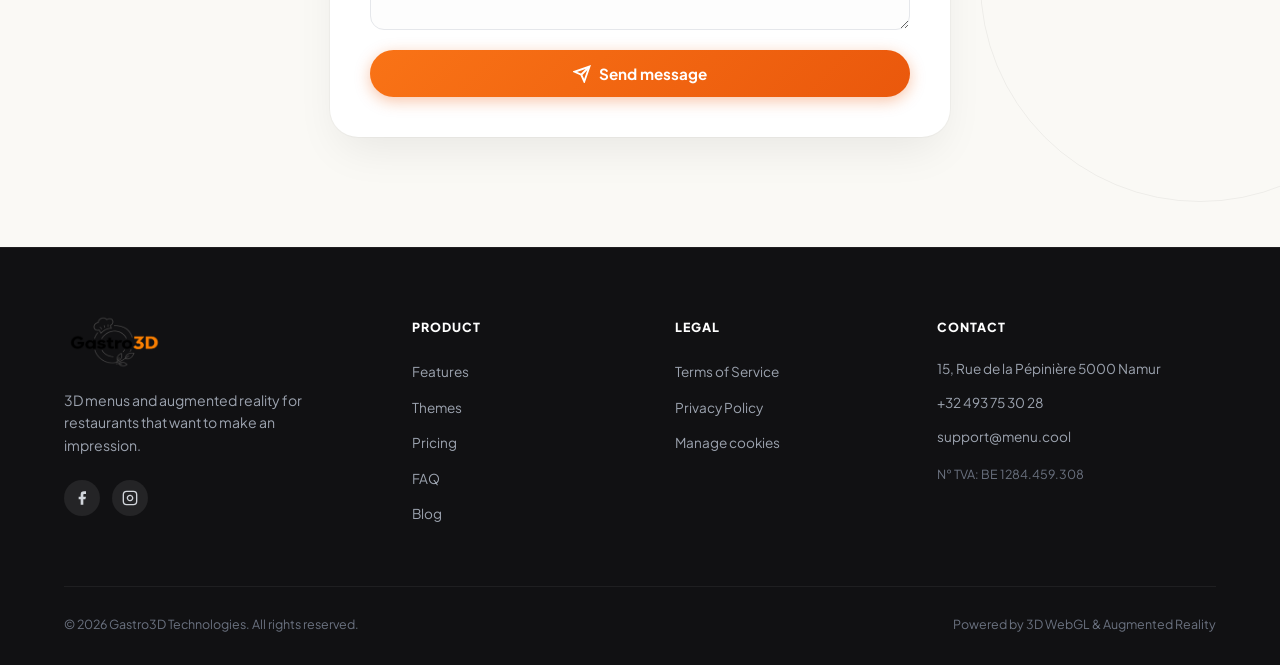
==== commit 034a959e: "Update index.html" ====
--- a/index.html
+++ b/index.html
@@ -270,8 +270,11 @@
       margin-top: 6px;
     }
 
+    /* ANIMACJA KASKADOWA: OD LEWEJ DO PRAWEJ, STOPNIOWO OD DOŁU */
     .sans-highlight {
-      display: block;
+      display: flex;
+      justify-content: center;
+      align-items: center;
       width: 100%;
       font-family: var(--font-main);
       font-style: normal;
@@ -283,31 +286,53 @@
       left: 0;
       top: 0;
       right: 0;
+      white-space: nowrap;
+    }
+
+    .char-span {
+      display: inline-block;
       opacity: 1;
-      transform: translateY(0%);
+      transform: translateY(0%) translateX(0px) skewX(0deg);
       filter: blur(0px);
-      transition: transform 0.6s cubic-bezier(0.16, 1, 0.3, 1), opacity 0.5s ease, filter 0.5s ease;
-      white-space: nowrap;
-    }
-
-    .sans-highlight.slide-out {
-      transform: translateY(-110%);
+      transition: transform 0.4s cubic-bezier(0.16, 1, 0.3, 1), 
+                  opacity 0.3s ease, 
+                  filter 0.3s ease;
+      transition-delay: calc(var(--char-index, 0) * 18ms);
+    }
+
+    .char-space {
+      display: inline-block;
+      width: 0.3em;
+    }
+
+    /* Wylot liter w górę w prawo z szybką falą */
+    .sans-highlight.wave-out .char-span {
+      transform: translateY(-120%) translateX(16px) skewX(-10deg);
       opacity: 0;
       filter: blur(8px);
-    }
-
-    .sans-highlight.slide-in-prep {
-      transform: translateY(110%);
+      transition: transform 0.3s cubic-bezier(0.4, 0, 1, 1), 
+                  opacity 0.22s ease, 
+                  filter 0.22s ease;
+      transition-delay: calc(var(--char-index, 0) * 12ms);
+    }
+
+    /* Przygotowanie nowej frazy na dole po lewej stronie */
+    .sans-highlight.wave-prep .char-span {
+      transform: translateY(130%) translateX(-24px) skewX(12deg);
       opacity: 0;
       filter: blur(8px);
-      transition: none;
-    }
-
-    .sans-highlight.slide-in {
-      transform: translateY(0%);
+      transition: none !important;
+    }
+
+    /* Wjazd liter od lewej do prawej, szybko i stopniowo od dołu */
+    .sans-highlight.wave-in .char-span {
+      transform: translateY(0%) translateX(0px) skewX(0deg);
       opacity: 1;
       filter: blur(0px);
-      transition: transform 0.6s cubic-bezier(0.16, 1, 0.3, 1), opacity 0.5s ease, filter 0.5s ease;
+      transition: transform 0.42s cubic-bezier(0.16, 1, 0.3, 1), 
+                  opacity 0.3s ease, 
+                  filter 0.3s ease;
+      transition-delay: calc(var(--char-index, 0) * 20ms);
     }
 
     .hero-description {
@@ -1695,7 +1720,7 @@
       <a href="#contact" class="mobile-nav-chip">Contact</a>
     </nav>
 
-    <!-- Nagłówek i CTA z zapętloną animacją tekstów -->
+    <!-- Nagłówek i CTA z zapętloną animacją kaskadowej fali liter -->
     <div class="hero-content">
       <h1 class="hero-title">
         Twoja restauracja w 360°
@@ -2419,7 +2444,7 @@
   <!-- Skrypt do menu, animacji rotatora tekstu i wideo -->
   <script>
     document.addEventListener('DOMContentLoaded', () => {
-      // 1. Płynna, zapętlona animacja zmiany napisów (Text Rotator)
+      // 1. Płynna, kaskadowa animacja fali liter (od lewej do prawej, stopniowo od dołu)
       const phrases = [
         "Rzeczywistość rozszerzona",
         "Interaktywne menu 3D",
@@ -2429,27 +2454,48 @@
       let currentPhraseIdx = 0;
       const animatedEl = document.getElementById('animated-hero-phrase');
 
+      function renderSpans(container, text) {
+        container.innerHTML = '';
+        const chars = Array.from(text);
+        chars.forEach((char, idx) => {
+          if (char === ' ') {
+            const spaceSpan = document.createElement('span');
+            spaceSpan.className = 'char-space';
+            spaceSpan.innerHTML = '&nbsp;';
+            container.appendChild(spaceSpan);
+          } else {
+            const span = document.createElement('span');
+            span.className = 'char-span';
+            span.textContent = char;
+            span.style.setProperty('--char-index', idx);
+            container.appendChild(span);
+          }
+        });
+      }
+
       if (animatedEl) {
+        // Inicjalny podział na litery pierwszej frazy
+        renderSpans(animatedEl, phrases[0]);
+        animatedEl.classList.add('wave-in');
+
         setInterval(() => {
-          // Krok 1: Wypłynięcie w górę i rozmycie (slide out)
-          animatedEl.classList.remove('slide-in');
-          animatedEl.classList.add('slide-out');
+          // Krok 1: Wylot liter w górę w prawo z szybką falą od lewej do prawej
+          animatedEl.classList.remove('wave-in');
+          animatedEl.classList.add('wave-out');
 
           setTimeout(() => {
-            // Krok 2: Zmiana tekstu i przestawienie na dół poza widok bez animacji
+            // Krok 2: Nowy tekst i natychmiastowe ustawienie liter na dole po lewej stronie
             currentPhraseIdx = (currentPhraseIdx + 1) % phrases.length;
-            animatedEl.textContent = phrases[currentPhraseIdx];
-            animatedEl.classList.remove('slide-out');
-            animatedEl.classList.add('slide-in-prep');
-
-            // Wymuszenie przeliczenia styli przez przeglądarkę
+            renderSpans(animatedEl, phrases[currentPhraseIdx]);
+            animatedEl.className = 'sans-highlight wave-prep';
+
+            // Wymuszenie przeliczenia styli
             void animatedEl.offsetWidth;
 
-            // Krok 3: Płynne wpłynięcie od dołu na środek (slide in)
-            animatedEl.classList.remove('slide-in-prep');
-            animatedEl.classList.add('slide-in');
-          }, 450);
-        }, 3200); // zmiana co 3.2 sekundy
+            // Krok 3: Błyskawiczny, kaskadowy wjazd fali liter od lewej do prawej od dołu
+            animatedEl.className = 'sans-highlight wave-in';
+          }, 360);
+        }, 3400);
       }
 
       // 2. Menu mobilne
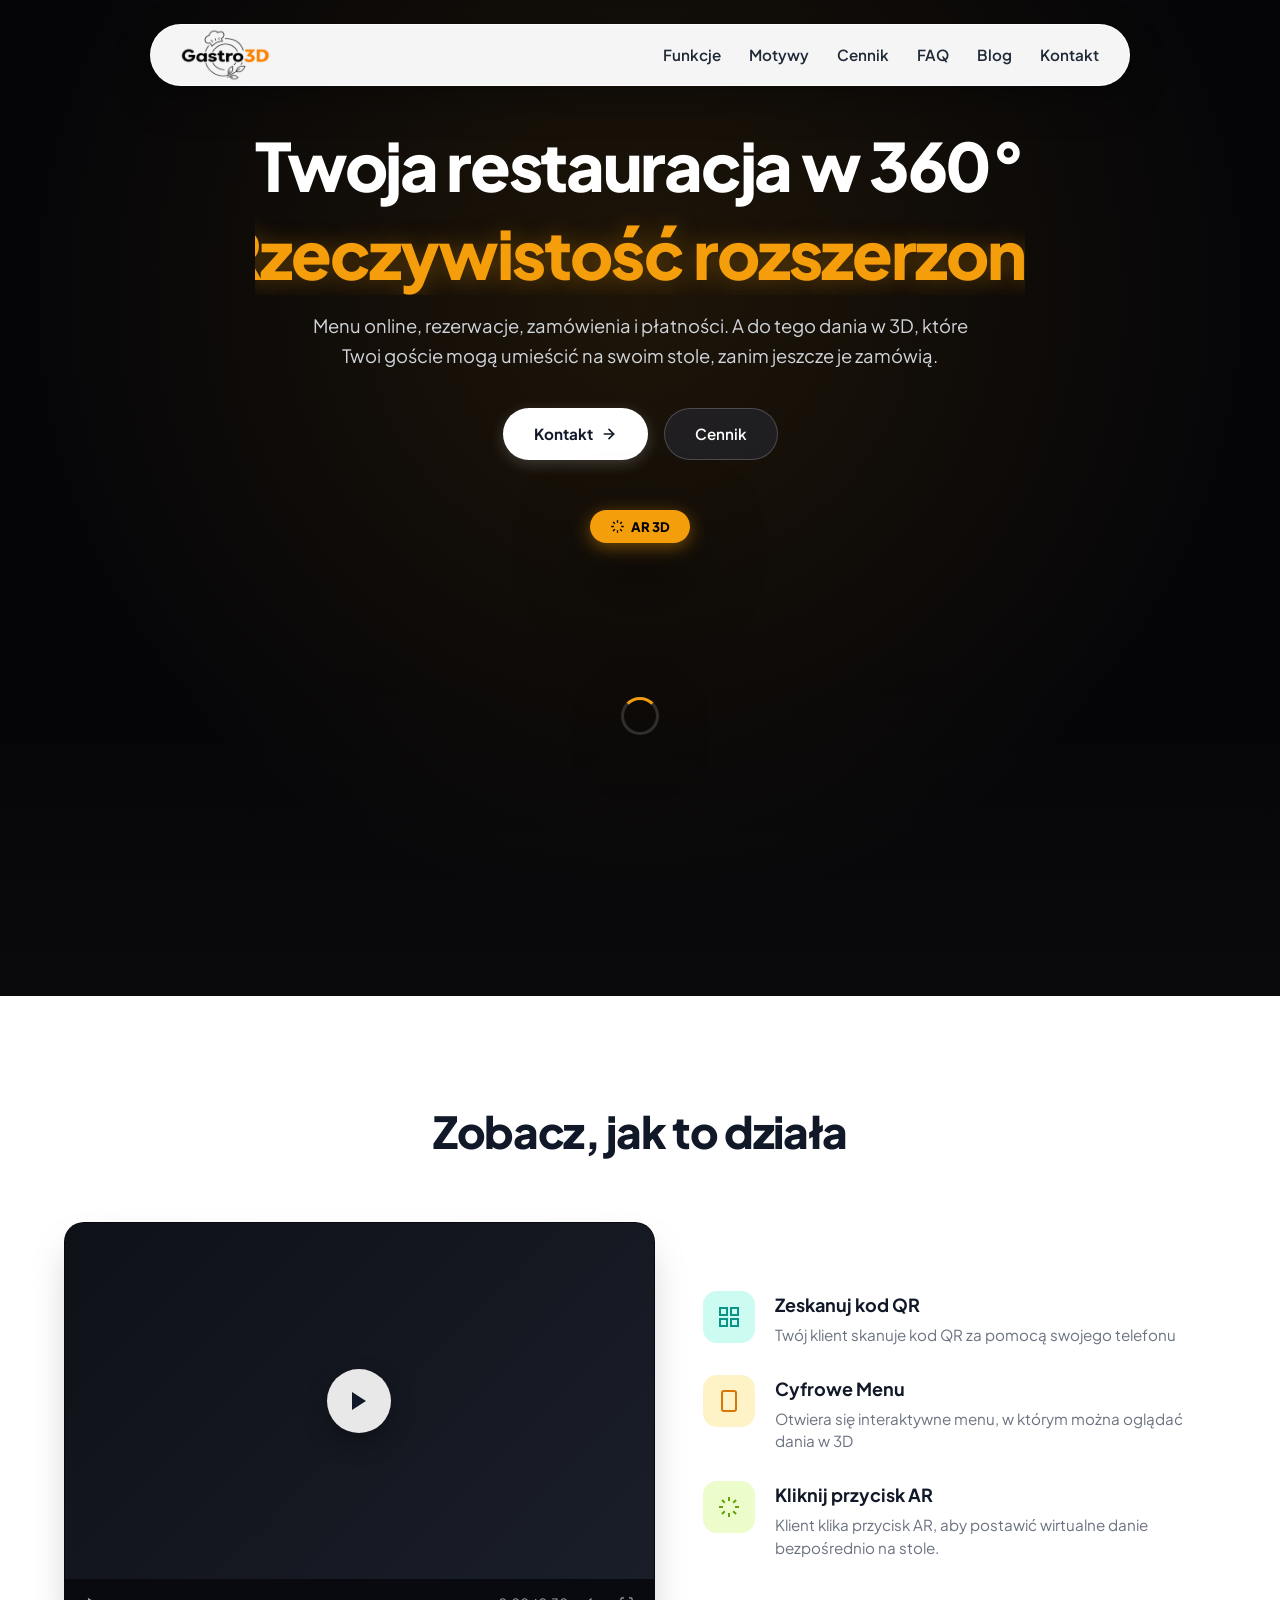
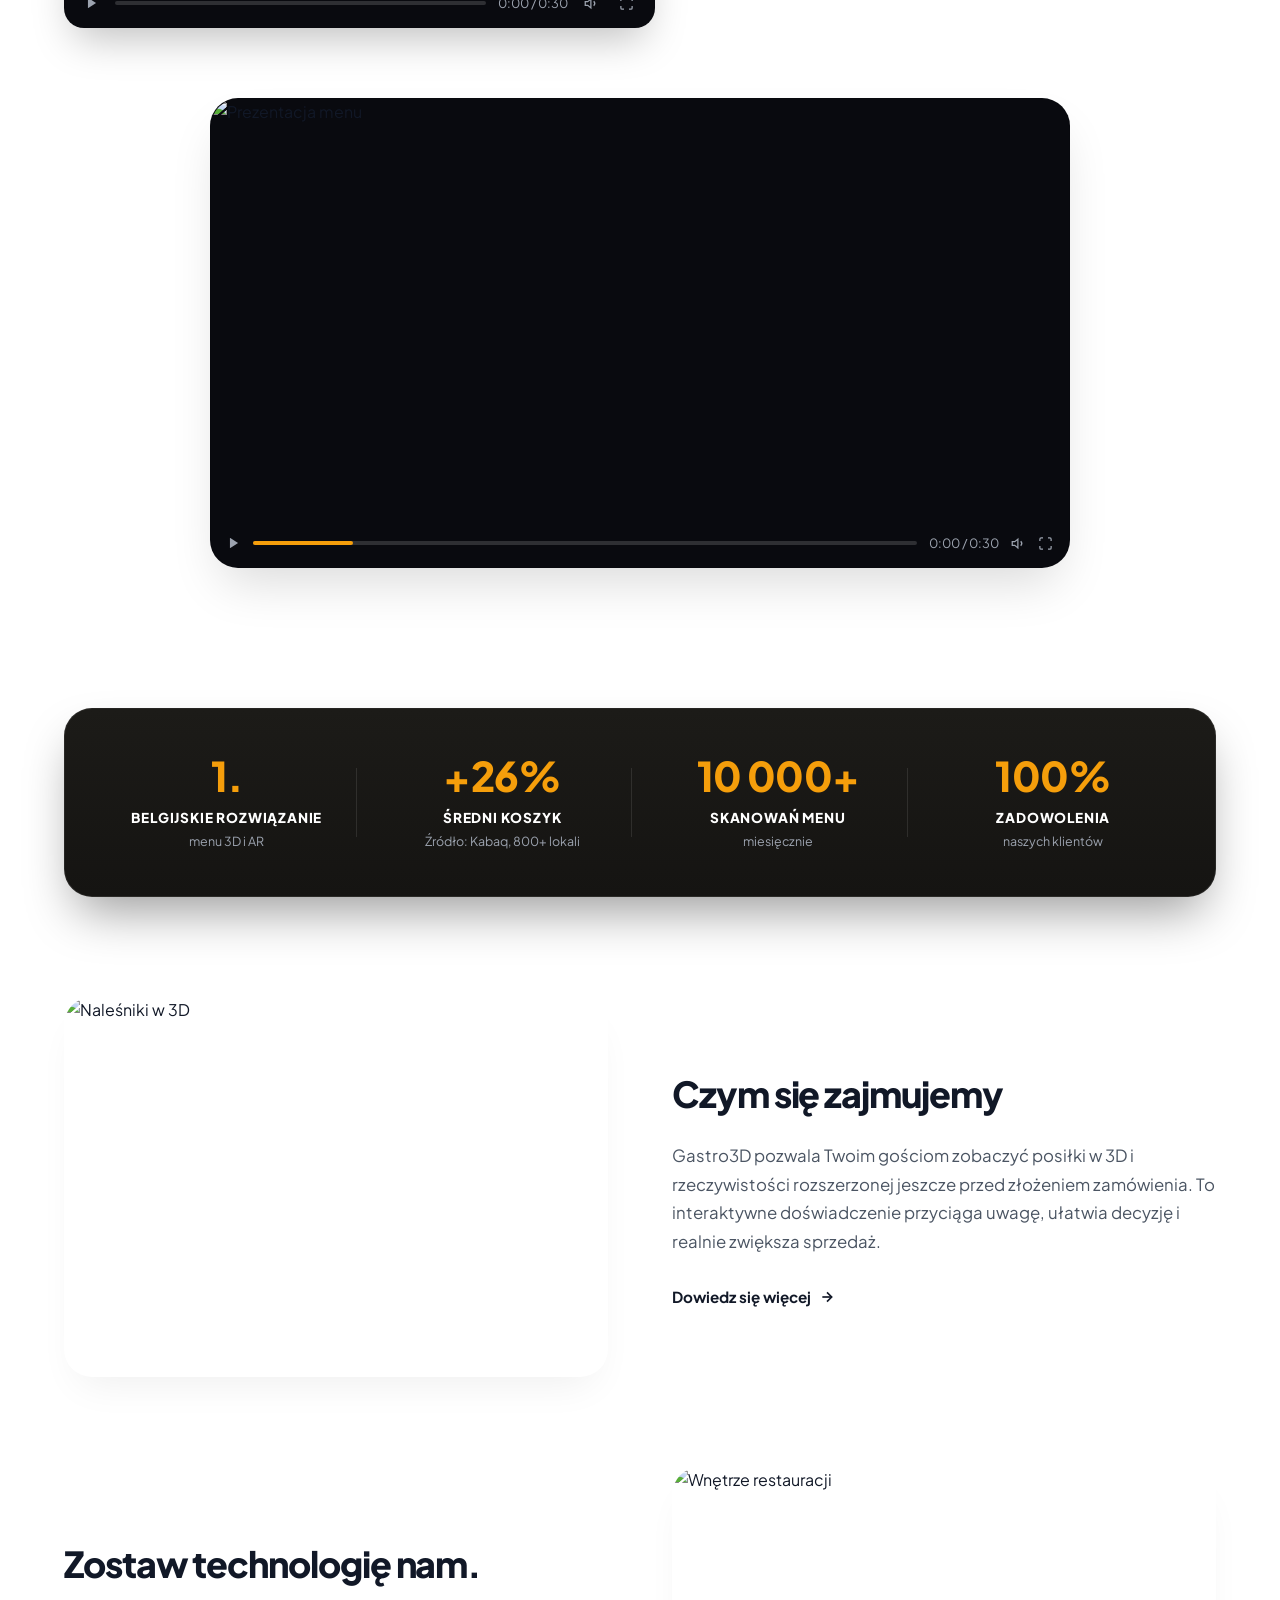
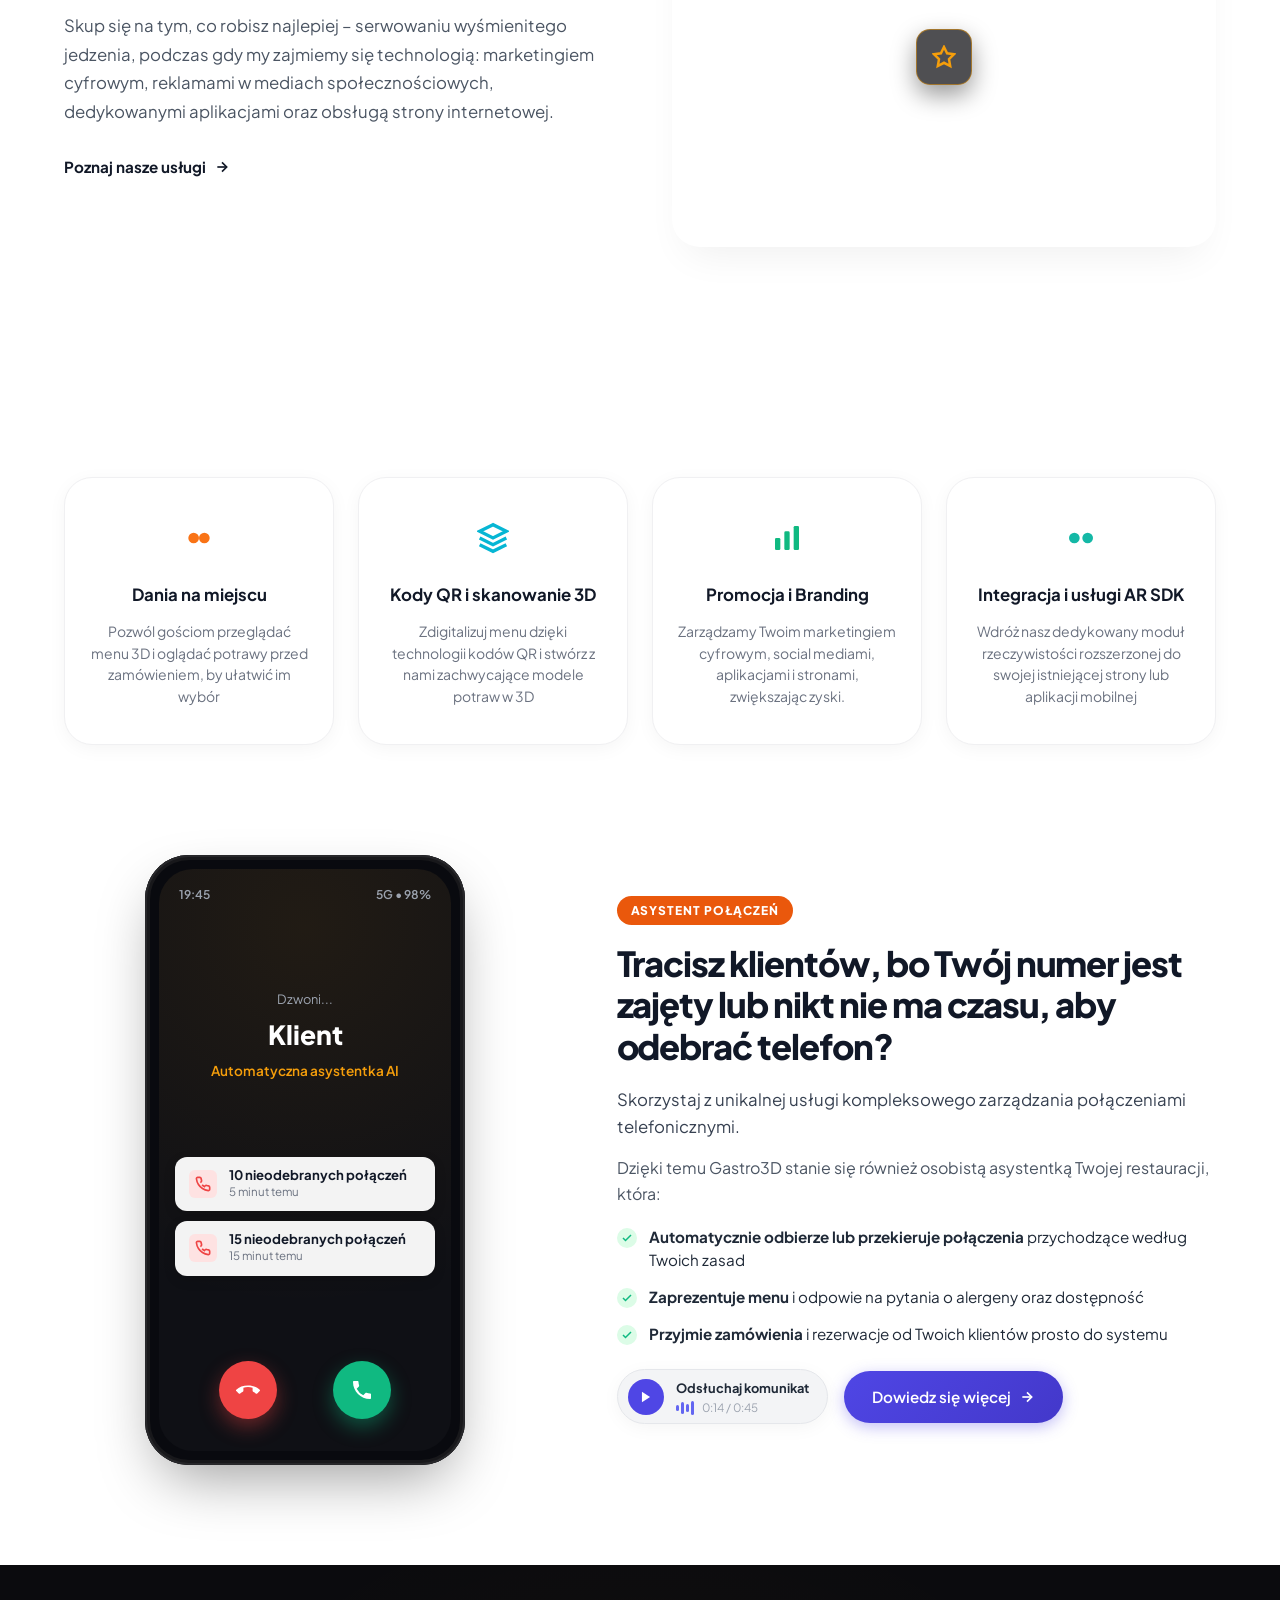
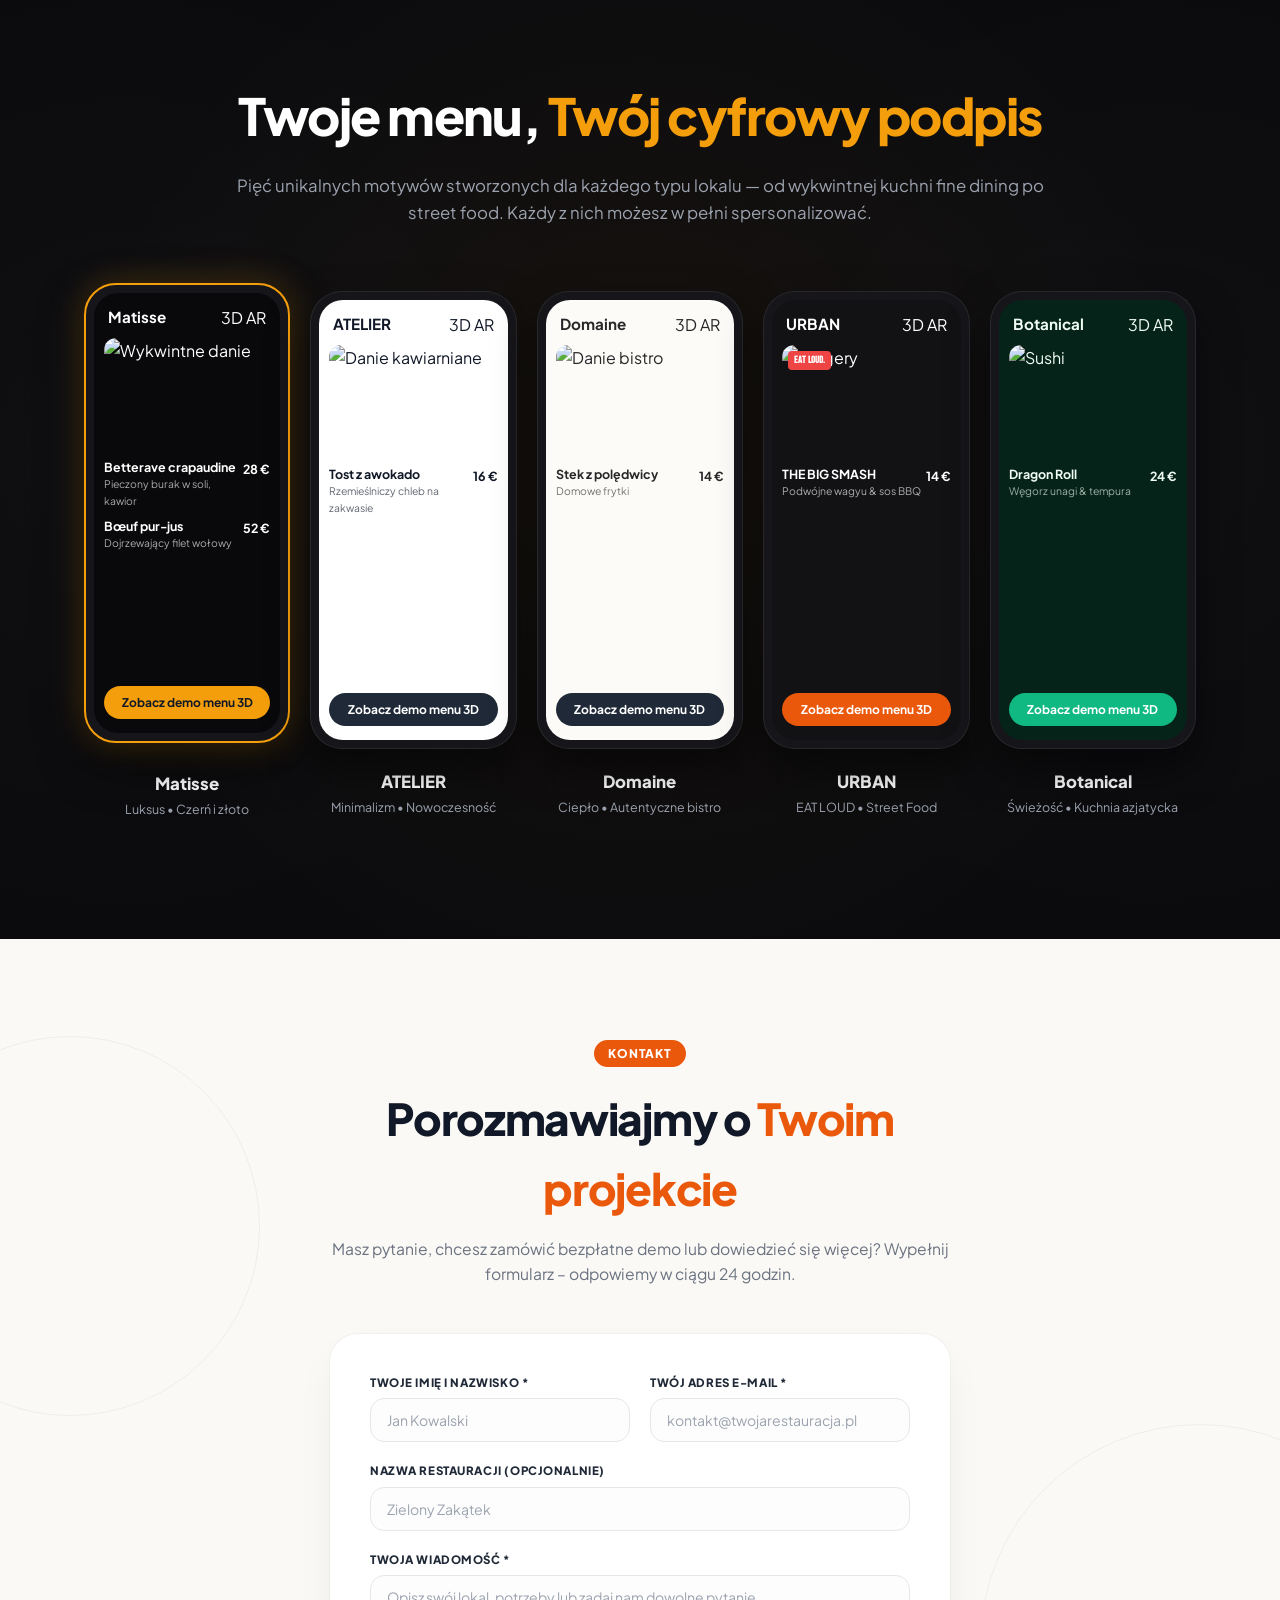
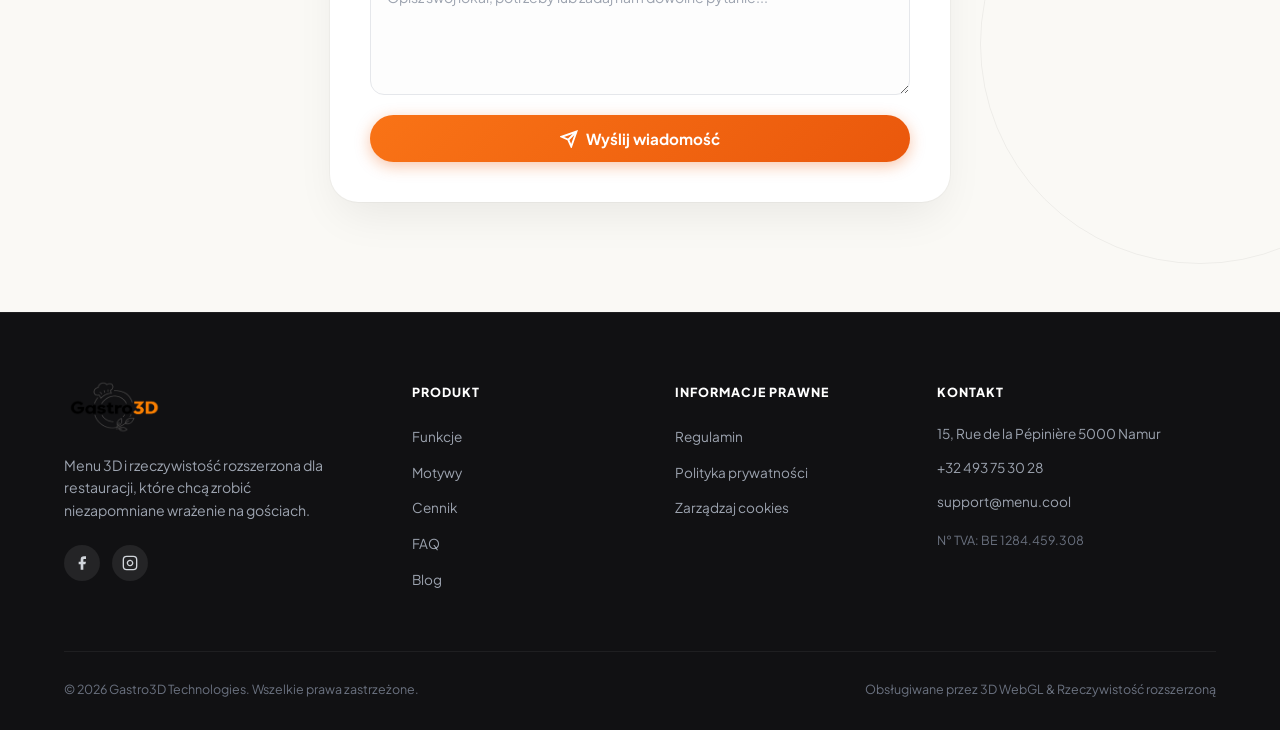
==== commit 93b0cf95: "Update index.html" ====
--- a/index.html
+++ b/index.html
@@ -471,7 +471,7 @@
     }
 
     /* ==========================================================================
-       SECTION 2: SEE HOW IT WORKS
+       SECTION 2: ZOBACZ, JAK TO DZIAŁA
        ========================================================================== */
     .section-works {
       padding: 100px 0 80px 0;
@@ -619,7 +619,6 @@
     .badge-cyan { background-color: #ccfbf1; color: #0d9488; }
     .badge-amber { background-color: #fef3c7; color: #d97706; }
     .badge-lime { background-color: #ecfccb; color: #65a30d; }
-    .badge-purple { background-color: #f3e8ff; color: #9333ea; }
 
     .step-info h3 {
       font-size: 1.125rem;
@@ -653,7 +652,7 @@
     }
 
     /* ==========================================================================
-       SECTION 3: STATS & DUAL FEATURE SHOWCASE
+       SECTION 3: STATYSTYKI I PREZENTACJA FUNKCJI
        ========================================================================== */
     .section-features-dual {
       padding: 60px 0 100px 0;
@@ -788,7 +787,7 @@
     }
 
     /* ==========================================================================
-       SECTION 4: 4 CARDS & AI CALL ASSISTANT
+       SECTION 4: 4 KARTY USŁUG I ASYSTENT GŁOSOWY AI
        ========================================================================== */
     .section-cards-and-assistant {
       padding: 40px 0 100px 0;
@@ -1146,7 +1145,7 @@
     }
 
     /* ==========================================================================
-       SECTION 5: THEMES SHOWCASE
+       SECTION 5: GALERIA SZABLONÓW I MOTYWÓW
        ========================================================================== */
     .section-themes {
       background-color: #0b0b0e;
@@ -1330,7 +1329,7 @@
     }
 
     /* ==========================================================================
-       SECTION 6: CONTACT FORM & FOOTER
+       SECTION 6: FORMULARZ KONTAKTOWY I STOPKA
        ========================================================================== */
     .section-contact {
       background-color: #faf9f5;
@@ -1489,7 +1488,7 @@
       background: #ea580c;
     }
 
-    /* Footer */
+    /* Stopka */
     .site-footer {
       background: #111113;
       color: #9ca3af;
@@ -1673,7 +1672,7 @@
 <body>
 
   <!-- ==========================================================================
-       SECTION 1: HERO & NAVIGATION
+       SECTION 1: HERO & NAWIGACJA
        ========================================================================== -->
   <section class="hero-wrapper" id="hero">
     <header class="header-nav">
@@ -1683,12 +1682,12 @@
 
       <nav>
         <ul class="nav-links">
-          <li><a href="#features">Features</a></li>
-          <li><a href="#themes">Themes</a></li>
-          <li><a href="#pricing">Pricing</a></li>
+          <li><a href="#features">Funkcje</a></li>
+          <li><a href="#themes">Motywy</a></li>
+          <li><a href="#pricing">Cennik</a></li>
           <li><a href="#faq">FAQ</a></li>
           <li><a href="#blog">Blog</a></li>
-          <li><a href="#contact">Contact</a></li>
+          <li><a href="#contact">Kontakt</a></li>
         </ul>
       </nav>
 
@@ -1702,25 +1701,25 @@
     </header>
 
     <div class="mobile-dropdown-menu" id="mobile-menu-box">
-      <a href="#features">Features</a>
-      <a href="#themes">Themes</a>
-      <a href="#pricing">Pricing</a>
+      <a href="#features">Funkcje</a>
+      <a href="#themes">Motywy</a>
+      <a href="#pricing">Cennik</a>
       <a href="#faq">FAQ</a>
       <a href="#blog">Blog</a>
-      <a href="#contact">Contact</a>
+      <a href="#contact">Kontakt</a>
     </div>
 
     <!-- Mobilny poziomy pasek zakładek -->
-    <nav class="mobile-nav-chips" aria-label="Mobile quick links">
-      <a href="#features" class="mobile-nav-chip">Features</a>
-      <a href="#themes" class="mobile-nav-chip">Themes</a>
-      <a href="#pricing" class="mobile-nav-chip">Pricing</a>
+    <nav class="mobile-nav-chips" aria-label="Szybkie linki menu mobilnego">
+      <a href="#features" class="mobile-nav-chip">Funkcje</a>
+      <a href="#themes" class="mobile-nav-chip">Motywy</a>
+      <a href="#pricing" class="mobile-nav-chip">Cennik</a>
       <a href="#faq" class="mobile-nav-chip">FAQ</a>
       <a href="#blog" class="mobile-nav-chip">Blog</a>
-      <a href="#contact" class="mobile-nav-chip">Contact</a>
+      <a href="#contact" class="mobile-nav-chip">Kontakt</a>
     </nav>
 
-    <!-- Nagłówek i CTA z zapętloną animacją kaskadowej fali liter -->
+    <!-- Nagłówek i CTA z animacją fali liter -->
     <div class="hero-content">
       <h1 class="hero-title">
         Twoja restauracja w 360°
@@ -1753,7 +1752,7 @@
           <model-viewer 
             id="dish-model-viewer"
             src="./dish.glb" 
-            alt="3D Restaurant Dish Model"
+            alt="Model 3D dania restauracyjnego"
             auto-rotate
             rotation-per-second="24deg"
             camera-controls
@@ -1785,12 +1784,12 @@
 
 
   <!-- ==========================================================================
-       SECTION 2: SEE HOW IT WORKS
+       SECTION 2: ZOBACZ, JAK TO DZIAŁA
        ========================================================================== -->
   <section class="section-works" id="features">
     <div class="container">
       <div class="works-header">
-        <h2>See how it works</h2>
+        <h2>Zobacz, jak to działa</h2>
       </div>
 
       <div class="works-grid">
@@ -1846,8 +1845,8 @@
               </svg>
             </div>
             <div class="step-info">
-              <h3>Scan QR Code</h3>
-              <p>Your customer scans your QR code with their phone</p>
+              <h3>Zeskanuj kod QR</h3>
+              <p>Twój klient skanuje kod QR za pomocą swojego telefonu</p>
             </div>
           </div>
 
@@ -1859,8 +1858,8 @@
               </svg>
             </div>
             <div class="step-info">
-              <h3>Digital Menu</h3>
-              <p>The digital menu opens, and they view foods in 3D</p>
+              <h3>Cyfrowe Menu</h3>
+              <p>Otwiera się interaktywne menu, w którym można oglądać dania w 3D</p>
             </div>
           </div>
 
@@ -1871,31 +1870,15 @@
               </svg>
             </div>
             <div class="step-info">
-              <h3>Tap AR Button</h3>
-              <p>The customer tap the AR button to place food on the table.</p>
+              <h3>Kliknij przycisk AR</h3>
+              <p>Klient klika przycisk AR, aby postawić wirtualne danie bezpośrednio na stole.</p>
             </div>
           </div>
-
-          <div class="step-item">
-            <div class="step-icon-badge badge-purple">
-              <svg width="24" height="24" viewBox="0 0 24 24" fill="none" stroke="currentColor" stroke-width="2">
-                <circle cx="18" cy="5" r="3"></circle>
-                <circle cx="6" cy="12" r="3"></circle>
-                <circle cx="18" cy="19" r="3"></circle>
-                <line x1="8.59" y1="13.51" x2="15.42" y2="17.49"></line>
-                <line x1="15.41" y1="6.51" x2="8.59" y2="10.49"></line>
-              </svg>
-            </div>
-            <div class="step-info">
-              <h3>Share</h3>
-              <p>Share 3d foods with friends and family.</p>
-            </div>
-          </div>
         </div>
       </div>
 
       <div class="wide-video-banner">
-        <img class="wide-video-img" src="https://images.unsplash.com/photo-1585829365295-ab7cd400c167?auto=format&fit=crop&w=1400&q=80" alt="News Vintage Typewriter" />
+        <img class="wide-video-img" src="https://images.unsplash.com/photo-1585829365295-ab7cd400c167?auto=format&fit=crop&w=1400&q=80" alt="Prezentacja menu" />
         <div class="video-controls-bar">
           <svg width="14" height="14" viewBox="0 0 24 24" fill="currentColor">
             <polygon points="5 3 19 12 5 21 5 3"></polygon>
@@ -1918,44 +1901,44 @@
 
 
   <!-- ==========================================================================
-       SECTION 3: STATS & FEATURES
+       SECTION 3: STATYSTYKI I PREZENTACJA FUNKCJI
        ========================================================================== -->
   <section class="section-features-dual">
     <div class="container">
       <div class="stats-card-dark">
         <div class="stat-col">
-          <div class="stat-number">1st</div>
-          <div class="stat-label">BELGIAN SOLUTION</div>
-          <div class="stat-sub">3D & AR menus</div>
+          <div class="stat-number">1.</div>
+          <div class="stat-label">BELGIJSKIE ROZWIĄZANIE</div>
+          <div class="stat-sub">menu 3D i AR</div>
         </div>
         <div class="stat-col">
           <div class="stat-number">+26%</div>
-          <div class="stat-label">AVG. BASKET</div>
-          <div class="stat-sub">Source: Kabaq, 800+ rest.</div>
+          <div class="stat-label">ŚREDNI KOSZYK</div>
+          <div class="stat-sub">Źródło: Kabaq, 800+ lokali</div>
         </div>
         <div class="stat-col">
           <div class="stat-number">10 000+</div>
-          <div class="stat-label">MENU SCANS</div>
-          <div class="stat-sub">per month</div>
+          <div class="stat-label">SKANOWAŃ MENU</div>
+          <div class="stat-sub">miesięcznie</div>
         </div>
         <div class="stat-col">
           <div class="stat-number">100%</div>
-          <div class="stat-label">SATISFACTION</div>
-          <div class="stat-sub">from our clients</div>
+          <div class="stat-label">ZADOWOLENIA</div>
+          <div class="stat-sub">naszych klientów</div>
         </div>
       </div>
 
       <div class="feature-row">
         <div class="feature-media">
-          <img src="https://images.unsplash.com/photo-1528207776546-365bb710ee93?auto=format&fit=crop&w=800&q=80" alt="Pancakes" />
+          <img src="https://images.unsplash.com/photo-1528207776546-365bb710ee93?auto=format&fit=crop&w=800&q=80" alt="Naleśniki w 3D" />
         </div>
         <div class="feature-text">
-          <h3>What we do</h3>
+          <h3>Czym się zajmujemy</h3>
           <p>
-            RestaurantAR helps your customers see their meals in 3D and augmented reality before ordering. This interactive experience makes your menu more engaging, boosts customer confidence, and increases sales.
+            Gastro3D pozwala Twoim gościom zobaczyć posiłki w 3D i rzeczywistości rozszerzonej jeszcze przed złożeniem zamówienia. To interaktywne doświadczenie przyciąga uwagę, ułatwia decyzję i realnie zwiększa sprzedaż.
           </p>
           <a href="#contact" class="feature-link">
-            <span>Learn More</span>
+            <span>Dowiedz się więcej</span>
             <svg width="16" height="16" viewBox="0 0 24 24" fill="none" stroke="currentColor" stroke-width="2.5">
               <line x1="5" y1="12" x2="19" y2="12"></line>
               <polyline points="12 5 19 12 12 19"></polyline>
@@ -1966,12 +1949,12 @@
 
       <div class="feature-row">
         <div class="feature-text">
-          <h3>Let us handle the tech.</h3>
+          <h3>Zostaw technologię nam.</h3>
           <p>
-            Focus on what you do best, serving exceptional food while we handle the tech—digital marketing, social media ads, custom mobile apps, and website management.
+            Skup się na tym, co robisz najlepiej – serwowaniu wyśmienitego jedzenia, podczas gdy my zajmiemy się technologią: marketingiem cyfrowym, reklamami w mediach społecznościowych, dedykowanymi aplikacjami oraz obsługą strony internetowej.
           </p>
           <a href="#contact" class="feature-link">
-            <span>Discover Services</span>
+            <span>Poznaj nasze usługi</span>
             <svg width="16" height="16" viewBox="0 0 24 24" fill="none" stroke="currentColor" stroke-width="2.5">
               <line x1="5" y1="12" x2="19" y2="12"></line>
               <polyline points="12 5 19 12 12 19"></polyline>
@@ -1979,7 +1962,7 @@
           </a>
         </div>
         <div class="feature-media">
-          <img src="https://images.unsplash.com/photo-1550966871-3ed3cdb5ed0c?auto=format&fit=crop&w=800&q=80" alt="Interior" />
+          <img src="https://images.unsplash.com/photo-1550966871-3ed3cdb5ed0c?auto=format&fit=crop&w=800&q=80" alt="Wnętrze restauracji" />
           <div class="golden-sparkle-overlay">
             <svg width="24" height="24" viewBox="0 0 24 24" fill="none" stroke="currentColor" stroke-width="2.5">
               <polygon points="12 2 15.09 8.26 22 9.27 17 14.14 18.18 21.02 12 17.77 5.82 21.02 7 14.14 2 9.27 8.91 8.26 12 2"></polygon>
@@ -1992,7 +1975,7 @@
 
 
   <!-- ==========================================================================
-       SECTION 4: 4 CARDS & AI CALL ASSISTANT
+       SECTION 4: 4 KARTY USŁUG I ASYSTENT GŁOSOWY AI
        ========================================================================== -->
   <section class="section-cards-and-assistant">
     <div class="container">
@@ -2004,8 +1987,8 @@
               <circle cx="16" cy="12" r="4"></circle>
             </svg>
           </div>
-          <h4>In-Restaurant Dining</h4>
-          <p>Let customers explore 3D menu and preview dishes before ordering to boost confidence</p>
+          <h4>Dania na miejscu</h4>
+          <p>Pozwól gościom przeglądać menu 3D i oglądać potrawy przed zamówieniem, by ułatwić im wybór</p>
         </div>
 
         <div class="service-card">
@@ -2016,8 +1999,8 @@
               <path d="M2 12l10 5 10-5"></path>
             </svg>
           </div>
-          <h4>QR codes and 3D Scanning</h4>
-          <p>Digitize your menu with our QR code technology and let us help you create stunning 3D food models</p>
+          <h4>Kody QR i skanowanie 3D</h4>
+          <p>Zdigitalizuj menu dzięki technologii kodów QR i stwórz z nami zachwycające modele potraw w 3D</p>
         </div>
 
         <div class="service-card">
@@ -2028,8 +2011,8 @@
               <rect x="17" y="3" width="4" height="18" rx="1"></rect>
             </svg>
           </div>
-          <h4>Promotion and Branding</h4>
-          <p>We manage your digital marketing, social media, apps, and websites to increase sales.</p>
+          <h4>Promocja i Branding</h4>
+          <p>Zarządzamy Twoim marketingiem cyfrowym, social mediami, aplikacjami i stronami, zwiększając zyski.</p>
         </div>
 
         <div class="service-card">
@@ -2039,8 +2022,8 @@
               <circle cx="17" cy="12" r="4"></circle>
             </svg>
           </div>
-          <h4>Restaurant AR SDK Services</h4>
-          <p>Integrate our bespoke augmented reality sdk into your existing website or mobile app</p>
+          <h4>Integracja i usługi AR SDK</h4>
+          <p>Wdróż nasz dedykowany moduł rzeczywistości rozszerzonej do swojej istniejącej strony lub aplikacji mobilnej</p>
         </div>
       </div>
 
@@ -2167,13 +2150,13 @@
 
 
   <!-- ==========================================================================
-       SECTION 5: THEMES SHOWCASE
+       SECTION 5: GALERIA SZABLONÓW I MOTYWÓW
        ========================================================================== -->
   <section class="section-themes" id="themes">
     <div class="container">
       <div class="themes-header">
-        <h2>Your menu, <span class="serif-gold">your digital signature</span></h2>
-        <p>Five themes designed for every kind of restaurant — from fine dining to street food. And every theme is fully customizable.</p>
+        <h2>Twoje menu, <span class="serif-gold">Twój cyfrowy podpis</span></h2>
+        <p>Pięć unikalnych motywów stworzonych dla każdego typu lokalu — od wykwintnej kuchni fine dining po street food. Każdy z nich możesz w pełni spersonalizować.</p>
       </div>
 
       <div class="themes-gallery-grid">
@@ -2186,30 +2169,30 @@
                   <span class="theme-brand-title">Matisse</span>
                   <span class="tag-3d-ar">3D AR</span>
                 </div>
-                <img class="theme-dish-img" src="https://images.unsplash.com/photo-1544025162-d76694265947?auto=format&fit=crop&w=400&q=80" alt="Gourmet Dish" />
+                <img class="theme-dish-img" src="https://images.unsplash.com/photo-1544025162-d76694265947?auto=format&fit=crop&w=400&q=80" alt="Wykwintne danie" />
                 <div class="theme-menu-items">
                   <div class="theme-menu-item">
                     <div class="item-left">
                       <div class="item-name">Betterave crapaudine</div>
-                      <div class="item-desc">Rôtie au sel, caviar</div>
+                      <div class="item-desc">Pieczony burak w soli, kawior</div>
                     </div>
                     <div class="item-price">28 €</div>
                   </div>
                   <div class="theme-menu-item">
                     <div class="item-left">
                       <div class="item-name">Bœuf pur-jus</div>
-                      <div class="item-desc">Filet de bœuf maturé</div>
+                      <div class="item-desc">Dojrzewający filet wołowy</div>
                     </div>
                     <div class="item-price">52 €</div>
                   </div>
                 </div>
               </div>
-              <button class="btn-theme-action btn-action-gold">Open 3D Menu Demo</button>
+              <button class="btn-theme-action btn-action-gold">Zobacz demo menu 3D</button>
             </div>
           </div>
           <div class="theme-label-info">
             <div class="name">Matisse</div>
-            <div class="desc">Luxury • Black & Gold</div>
+            <div class="desc">Luksus • Czerń i złoto</div>
           </div>
         </div>
 
@@ -2222,23 +2205,23 @@
                   <span class="theme-brand-title">ATELIER</span>
                   <span class="tag-3d-ar">3D AR</span>
                 </div>
-                <img class="theme-dish-img" src="https://images.unsplash.com/photo-1554118811-1e0d58224f24?auto=format&fit=crop&w=400&q=80" alt="Cafe Dish" />
+                <img class="theme-dish-img" src="https://images.unsplash.com/photo-1554118811-1e0d58224f24?auto=format&fit=crop&w=400&q=80" alt="Danie kawiarniane" />
                 <div class="theme-menu-items">
                   <div class="theme-menu-item">
                     <div class="item-left">
-                      <div class="item-name">Avocado Tartine</div>
-                      <div class="item-desc">Artisanal sourdough</div>
+                      <div class="item-name">Tost z awokado</div>
+                      <div class="item-desc">Rzemieślniczy chleb na zakwasie</div>
                     </div>
                     <div class="item-price">16 €</div>
                   </div>
                 </div>
               </div>
-              <button class="btn-theme-action btn-action-dark">Open 3D Menu Demo</button>
+              <button class="btn-theme-action btn-action-dark">Zobacz demo menu 3D</button>
             </div>
           </div>
           <div class="theme-label-info">
             <div class="name">ATELIER</div>
-            <div class="desc">Minimalist • Contemporary</div>
+            <div class="desc">Minimalizm • Nowoczesność</div>
           </div>
         </div>
 
@@ -2251,23 +2234,23 @@
                   <span class="theme-brand-title">Domaine</span>
                   <span class="tag-3d-ar">3D AR</span>
                 </div>
-                <img class="theme-dish-img" src="https://images.unsplash.com/photo-1514933651103-005eec06c04b?auto=format&fit=crop&w=400&q=80" alt="Bistro Dish" />
+                <img class="theme-dish-img" src="https://images.unsplash.com/photo-1514933651103-005eec06c04b?auto=format&fit=crop&w=400&q=80" alt="Danie bistro" />
                 <div class="theme-menu-items">
                   <div class="theme-menu-item">
                     <div class="item-left">
-                      <div class="item-name">Steak de pré</div>
-                      <div class="item-desc">Frites maison</div>
+                      <div class="item-name">Stek z polędwicy</div>
+                      <div class="item-desc">Domowe frytki</div>
                     </div>
                     <div class="item-price">14 €</div>
                   </div>
                 </div>
               </div>
-              <button class="btn-theme-action btn-action-dark">Open 3D Menu Demo</button>
+              <button class="btn-theme-action btn-action-dark">Zobacz demo menu 3D</button>
             </div>
           </div>
           <div class="theme-label-info">
             <div class="name">Domaine</div>
-            <div class="desc">Warm • Authentic Bistro</div>
+            <div class="desc">Ciepło • Autentyczne bistro</div>
           </div>
         </div>
 
@@ -2281,20 +2264,20 @@
                   <span class="tag-3d-ar">3D AR</span>
                 </div>
                 <div style="position: relative;">
-                  <img class="theme-dish-img" src="https://images.unsplash.com/photo-1568901346375-23c9450c58cd?auto=format&fit=crop&w=400&q=80" alt="Burgers" />
+                  <img class="theme-dish-img" src="https://images.unsplash.com/photo-1568901346375-23c9450c58cd?auto=format&fit=crop&w=400&q=80" alt="Burgery" />
                   <div class="urban-badge">EAT LOUD.</div>
                 </div>
                 <div class="theme-menu-items">
                   <div class="theme-menu-item">
                     <div class="item-left">
                       <div class="item-name">THE BIG SMASH</div>
-                      <div class="item-desc">Double wagyu & BBQ</div>
+                      <div class="item-desc">Podwójne wagyu & sos BBQ</div>
                     </div>
                     <div class="item-price">14 €</div>
                   </div>
                 </div>
               </div>
-              <button class="btn-theme-action btn-action-orange">Open 3D Menu Demo</button>
+              <button class="btn-theme-action btn-action-orange">Zobacz demo menu 3D</button>
             </div>
           </div>
           <div class="theme-label-info">
@@ -2317,18 +2300,18 @@
                   <div class="theme-menu-item">
                     <div class="item-left">
                       <div class="item-name">Dragon Roll</div>
-                      <div class="item-desc">Unagi & tempura</div>
+                      <div class="item-desc">Węgorz unagi & tempura</div>
                     </div>
                     <div class="item-price">24 €</div>
                   </div>
                 </div>
               </div>
-              <button class="btn-theme-action btn-action-emerald">Open 3D Menu Demo</button>
+              <button class="btn-theme-action btn-action-emerald">Zobacz demo menu 3D</button>
             </div>
           </div>
           <div class="theme-label-info">
             <div class="name">Botanical</div>
-            <div class="desc">Fresh • Organic Asian</div>
+            <div class="desc">Świeżość • Kuchnia azjatycka</div>
           </div>
         </div>
       </div>
@@ -2337,7 +2320,7 @@
 
 
   <!-- ==========================================================================
-       SECTION 6: CONTACT & FOOTER
+       SECTION 6: FORMULARZ KONTAKTOWY I STOPKA
        ========================================================================== -->
   <section class="section-contact" id="contact">
     <div class="bg-circle-left"></div>
@@ -2345,31 +2328,31 @@
     <div class="container">
       <div class="contact-header">
         <span class="pill-badge-kontakt">KONTAKT</span>
-        <h2>Let's talk about <span class="serif-orange">your project</span></h2>
-        <p>A question, a demo request, or want to learn more? Fill out the form and we'll get back to you within 24 hours.</p>
+        <h2>Porozmawiajmy o <span class="serif-orange">Twoim projekcie</span></h2>
+        <p>Masz pytanie, chcesz zamówić bezpłatne demo lub dowiedzieć się więcej? Wypełnij formularz – odpowiemy w ciągu 24 godzin.</p>
       </div>
 
       <div class="contact-card-box">
         <form onsubmit="event.preventDefault(); alert('Dziękujemy! Wiadomość została wysłana.');">
           <div class="form-grid">
             <div class="form-group">
-              <label for="name">YOUR NAME *</label>
-              <input type="text" id="name" class="form-input" placeholder="John Smith" required />
+              <label for="name">TWOJE IMIĘ I NAZWISKO *</label>
+              <input type="text" id="name" class="form-input" placeholder="Jan Kowalski" required />
             </div>
             <div class="form-group">
-              <label for="email">YOUR EMAIL *</label>
-              <input type="email" id="email" class="form-input" placeholder="name@restaurant.com" required />
+              <label for="email">TWÓJ ADRES E-MAIL *</label>
+              <input type="email" id="email" class="form-input" placeholder="kontakt@twojarestauracja.pl" required />
             </div>
           </div>
 
           <div class="form-group full-width">
-            <label for="restaurant">RESTAURANT NAME (OPTIONAL)</label>
-            <input type="text" id="restaurant" class="form-input" placeholder="The Green Fork" />
+            <label for="restaurant">NAZWA RESTAURACJI (OPCJONALNIE)</label>
+            <input type="text" id="restaurant" class="form-input" placeholder="Zielony Zakątek" />
           </div>
 
           <div class="form-group full-width">
-            <label for="message">YOUR MESSAGE *</label>
-            <textarea id="message" class="form-textarea" placeholder="Describe your project, your needs, or ask us your questions..." required></textarea>
+            <label for="message">TWOJA WIADOMOŚĆ *</label>
+            <textarea id="message" class="form-textarea" placeholder="Opisz swój lokal, potrzeby lub zadaj nam dowolne pytanie..." required></textarea>
           </div>
 
           <button type="submit" class="btn-send-message">
@@ -2377,14 +2360,14 @@
               <line x1="22" y1="2" x2="11" y2="13"></line>
               <polygon points="22 2 15 22 11 13 2 9 22 2"></polygon>
             </svg>
-            <span>Send message</span>
+            <span>Wyślij wiadomość</span>
           </button>
         </form>
       </div>
     </div>
   </section>
 
-  <!-- Global Footer -->
+  <!-- Stopka globalna -->
   <footer class="site-footer">
     <div class="container">
       <div class="footer-grid">
@@ -2392,7 +2375,7 @@
           <a href="#hero" class="footer-logo">
             <img src="logo.png" alt="Gastro3D Logo" class="brand-logo-img" />
           </a>
-          <p>3D menus and augmented reality for restaurants that want to make an impression.</p>
+          <p>Menu 3D i rzeczywistość rozszerzona dla restauracji, które chcą zrobić niezapomniane wrażenie na gościach.</p>
           <div class="social-icons-row">
             <a href="#" class="social-btn" aria-label="Facebook">
               <svg width="16" height="16" viewBox="0 0 24 24" fill="currentColor"><path d="M18 2h-3a5 5 0 0 0-5 5v3H7v4h3v8h4v-8h3l1-4h-4V7a1 1 0 0 1 1-1h3z"></path></svg>
@@ -2404,27 +2387,27 @@
         </div>
 
         <div class="footer-column" id="pricing">
-          <h5>PRODUCT</h5>
+          <h5>PRODUKT</h5>
           <ul class="footer-links">
-            <li><a href="#features">Features</a></li>
-            <li><a href="#themes">Themes</a></li>
-            <li><a href="#pricing">Pricing</a></li>
+            <li><a href="#features">Funkcje</a></li>
+            <li><a href="#themes">Motywy</a></li>
+            <li><a href="#pricing">Cennik</a></li>
             <li><a href="#faq">FAQ</a></li>
             <li><a href="#blog">Blog</a></li>
           </ul>
         </div>
 
         <div class="footer-column">
-          <h5>LEGAL</h5>
+          <h5>INFORMACJE PRAWNE</h5>
           <ul class="footer-links">
-            <li><a href="#">Terms of Service</a></li>
-            <li><a href="#">Privacy Policy</a></li>
-            <li><a href="#">Manage cookies</a></li>
+            <li><a href="#">Regulamin</a></li>
+            <li><a href="#">Polityka prywatności</a></li>
+            <li><a href="#">Zarządzaj cookies</a></li>
           </ul>
         </div>
 
         <div class="footer-column">
-          <h5>CONTACT</h5>
+          <h5>KONTAKT</h5>
           <ul class="footer-contact-list">
             <li><span>15, Rue de la Pépinière 5000 Namur</span></li>
             <li><span>+32 493 75 30 28</span></li>
@@ -2435,8 +2418,8 @@
       </div>
 
       <div class="footer-bottom-bar">
-        <div>© 2026 Gastro3D Technologies. All rights reserved.</div>
-        <div>Powered by 3D WebGL & Augmented Reality</div>
+        <div>© 2026 Gastro3D Technologies. Wszelkie prawa zastrzeżone.</div>
+        <div>Obsługiwane przez 3D WebGL & Rzeczywistość rozszerzoną</div>
       </div>
     </div>
   </footer>
